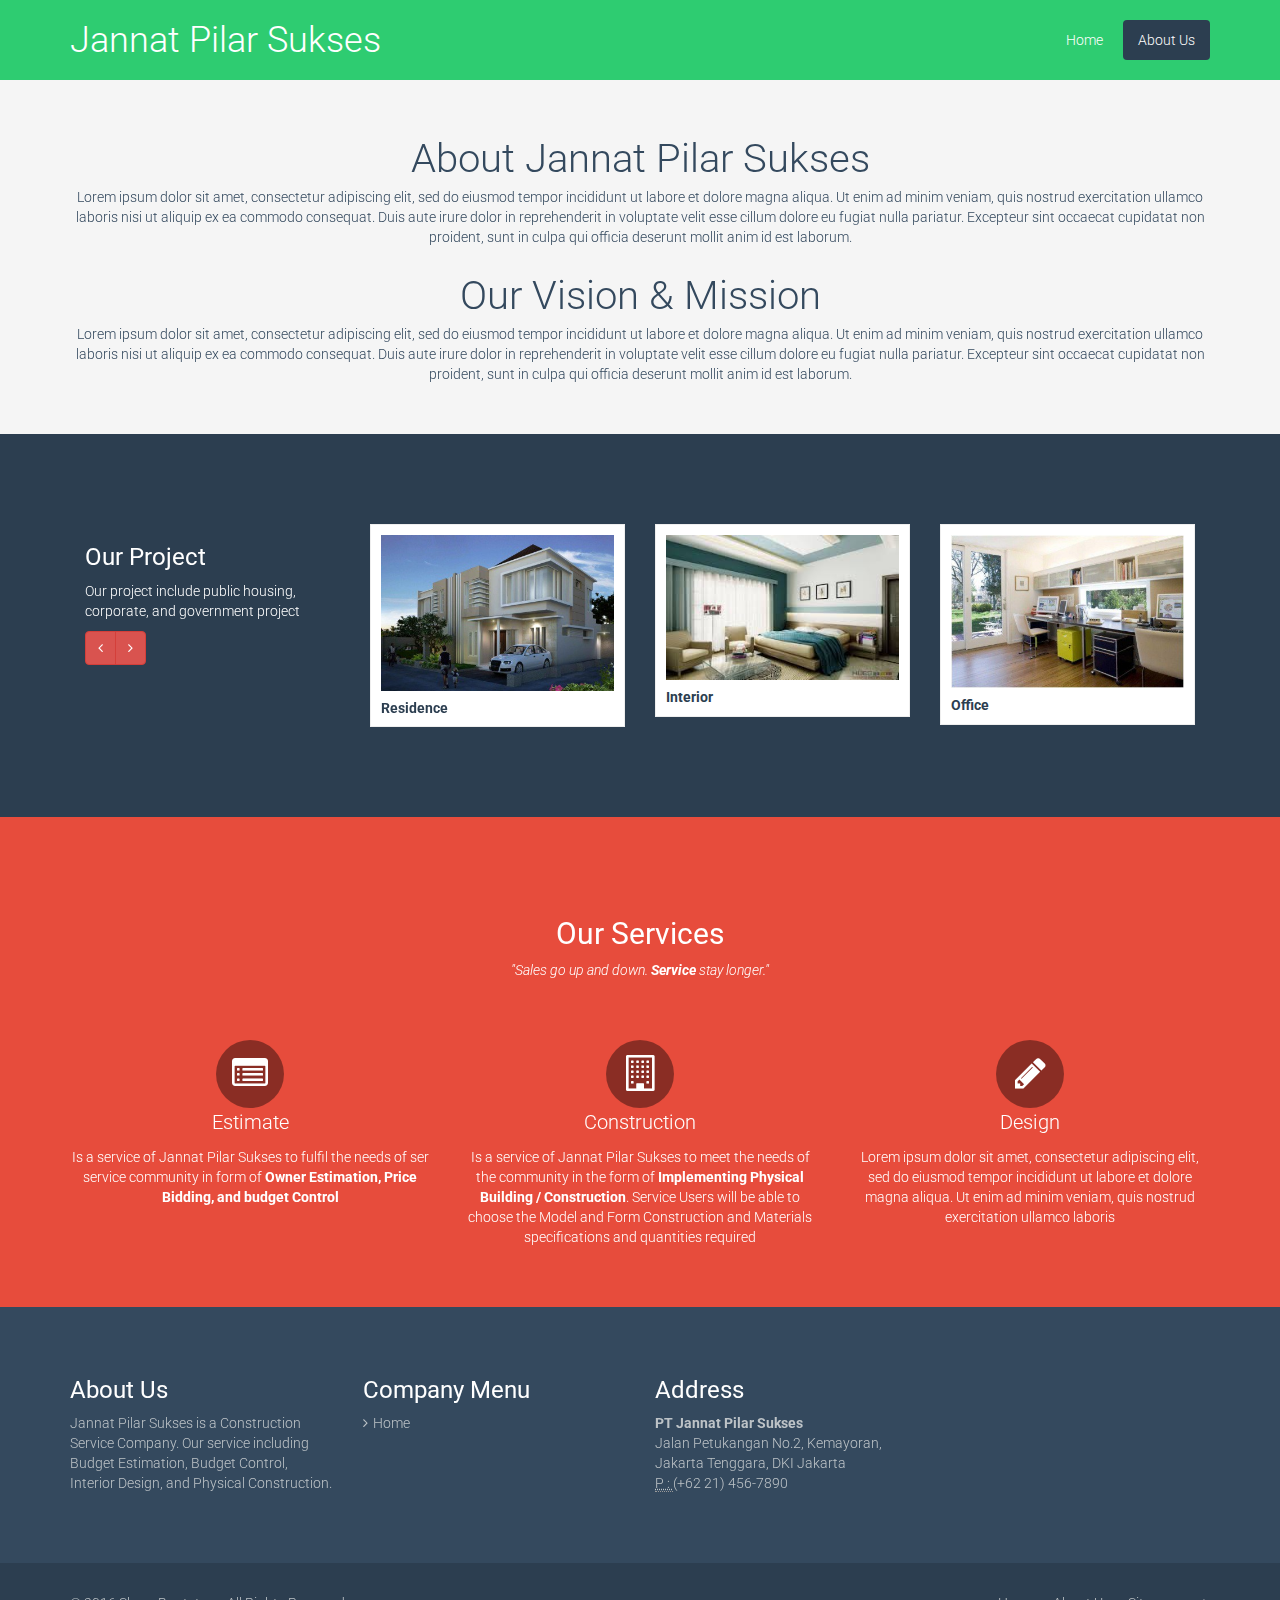
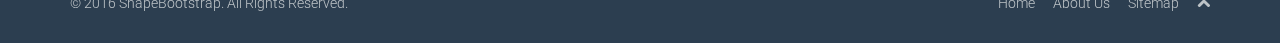
==== about-us.html @ eef68a6a "Update" ====
<!DOCTYPE html>
<html lang="en-US">

    <!-- Mirrored from demo.themeum.com/wordpress/flat-theme/ by HTTrack Website Copier/3.x [XR&CO'2013], Wed, 02 Nov 2016 05:49:54 GMT -->
    <!-- Added by HTTrack --><meta http-equiv="content-type" content="text/html;charset=UTF-8" /><!-- /Added by HTTrack -->
    <head>
        <meta charset="UTF-8">
        <meta name="viewport" content="width=device-width, initial-scale=1.0">
        <title>Jannat Pilar Sukses</title>
        <link rel="profile" href="http://gmpg.org/xfn/11">
        <link rel="pingback" href="xmlrpc.php">
        <!--[if lt IE 9]>
        <script src="http://demo.themeum.com/wordpress/flat-theme/wp-content/themes/flat-theme/assets/js/html5shiv.js"></script>
        <script src="http://demo.themeum.com/wordpress/flat-theme/wp-content/themes/flat-theme/assets/js/respond.min.js"></script>
        <![endif]-->       
        <link rel="shortcut icon" href="wp-content/themes/flat-theme/favicon.png" ><link rel="alternate" type="application/rss+xml" title="Wordpress Free Theme &raquo; Feed" href="indexd784.html?feed=rss2" />
        <link rel="alternate" type="application/rss+xml" title="Wordpress Free Theme &raquo; Comments Feed" href="indexa6da.html?feed=comments-rss2" />
        <link rel="alternate" type="application/rss+xml" title="Wordpress Free Theme &raquo; Frontpage Comments Feed" href="index914b.html?feed=rss2&amp;page_id=20" />
        <script type="text/javascript">
            window._wpemojiSettings = {"baseUrl":"http:\/\/s.w.org\/images\/core\/emoji\/72x72\/", "ext":".png", "source":{"concatemoji":"http:\/\/demo.themeum.com\/wordpress\/flat-theme\/wp-includes\/js\/wp-emoji-release.min.js?ver=4.3.6"}};
            !function(a, b, c){function d(a){var c = b.createElement("canvas"), d = c.getContext && c.getContext("2d"); return d && d.fillText?(d.textBaseline = "top", d.font = "600 32px Arial", "flag" === a?(d.fillText(String.fromCharCode(55356, 56812, 55356, 56807), 0, 0), c.toDataURL().length > 3e3):(d.fillText(String.fromCharCode(55357, 56835), 0, 0), 0 !== d.getImageData(16, 16, 1, 1).data[0])):!1}function e(a){var c = b.createElement("script"); c.src = a, c.type = "text/javascript", b.getElementsByTagName("head")[0].appendChild(c)}var f, g; c.supports = {simple:d("simple"), flag:d("flag")}, c.DOMReady = !1, c.readyCallback = function(){c.DOMReady = !0}, c.supports.simple && c.supports.flag || (g = function(){c.readyCallback()}, b.addEventListener?(b.addEventListener("DOMContentLoaded", g, !1), a.addEventListener("load", g, !1)):(a.attachEvent("onload", g), b.attachEvent("onreadystatechange", function(){"complete" === b.readyState && c.readyCallback()})), f = c.source || {}, f.concatemoji?e(f.concatemoji):f.wpemoji && f.twemoji && (e(f.twemoji), e(f.wpemoji)))}(window, document, window._wpemojiSettings);
        </script>
        <style type="text/css">
            img.wp-smiley,
            img.emoji {
                display: inline !important;
                border: none !important;
                box-shadow: none !important;
                height: 1em !important;
                width: 1em !important;
                margin: 0 .07em !important;
                vertical-align: -0.1em !important;
                background: none !important;
                padding: 0 !important;
            }
        </style>
        <link rel='stylesheet' id='contact-form-7-css'  href='wp-content/plugins/contact-form-7/includes/css/styles3a05.css?ver=4.2.2' type='text/css' media='all' />
        <link rel='stylesheet' id='bootstrap-min-css'  href='wp-content/themes/flat-theme/assets/css/bootstrap.min0015.css?ver=4.3.6' type='text/css' media='all' />
        <link rel='stylesheet' id='prettyPhoto-css'  href='wp-content/themes/flat-theme/assets/css/prettyPhoto0015.css?ver=4.3.6' type='text/css' media='all' />
        <link rel='stylesheet' id='animate-css'  href='wp-content/themes/flat-theme/assets/css/animate0015.css?ver=4.3.6' type='text/css' media='all' />
        <link rel='stylesheet' id='fontawesome-css'  href='wp-content/themes/flat-theme/assets/css/font-awesome.min0015.css?ver=4.3.6' type='text/css' media='all' />
        <link rel='stylesheet' id='style-css'  href='wp-content/themes/flat-theme/style0015.css?ver=4.3.6' type='text/css' media='all' />
        <style id='style-inline-css' type='text/css'>
            @import url(http://fonts.googleapis.com/css?family=Roboto:400,100,100italic,300,300italic,400italic,500,500italic,700,700italic,900,900italic);
            /* Body Style */

            body{
                background: #f5f5f5;color: #34495e;font-family: 'Roboto';size: 14px;}   

            /* Heading Style */

            h1, h2, h3, h4, h5, h6{ 
                font-family: 'Roboto';}



            /*Link Color*/

            a {
                color: #428bca;}


            /*Link Hover Color*/

            a:hover {
                color: #d9534f;}  

            /* Header Style */

            #header {
                background-color: #34495e;}  



            /* Custom CSS */



        </style>
        <script type='text/javascript' src='wp-includes/js/jquery/jqueryc1d8.js?ver=1.11.3'></script>
        <script type='text/javascript' src='wp-includes/js/jquery/jquery-migrate.min1576.js?ver=1.2.1'></script>
        <script type='text/javascript' src='wp-content/themes/flat-theme/assets/js/bootstrap.min0015.js?ver=4.3.6'></script>
        <script type='text/javascript' src='wp-content/themes/flat-theme/assets/js/jquery.prettyPhoto0015.js?ver=4.3.6'></script>
        <script type='text/javascript' src='wp-content/themes/flat-theme/assets/js/jquery.isotope.min0015.js?ver=4.3.6'></script>
        <script type='text/javascript' src='wp-content/themes/flat-theme/assets/js/main0015.js?ver=4.3.6'></script>
        <link rel="EditURI" type="application/rsd+xml" title="RSD" href="xmlrpc0db0.php?rsd" />
        <link rel="wlwmanifest" type="application/wlwmanifest+xml" href="wp-includes/wlwmanifest.xml" /> 
        <meta name="generator" content="WordPress 4.3.6" />
        <link rel='canonical' href='index.html' />
        <link rel='shortlink' href='index.html' />
    </head><!--/head-->

    <body class="home page page-id-20 page-template page-template-page-frontpage page-template-page-frontpage-php">

        <header id="header" class="navbar navbar-inverse navbar-fixed-top" style="background-color: #2ecc71" role="banner">
            <div class="container">
                <div class="navbar-header">
                    <button type="button" class="navbar-toggle" data-toggle="collapse" data-target=".navbar-collapse">
                        <span class="sr-only">Toggle navigation</span>
                        <span class="icon-bar"></span>
                        <span class="icon-bar"></span>
                        <span class="icon-bar"></span>
                    </button>

                    <a class="navbar-brand" href="index.html" >
                        Jannat Pilar Sukses
                    </a>
                </div>

                <div class="hidden-xs">
                    <ul id="menu-main-menu" class="nav navbar-nav navbar-main">
                        <li id="menu-item-304" class="menu-item menu-item-type-post_type menu-item-object-page current-menu-item page_item page-item-20 current_page_item menu-item-304 "><a title="Home" href="index.html">Home</a></li>
                        <li id="menu-item-308" class="menu-item menu-item-type-post_type menu-item-object-page menu-item-308 active"><a title="About us" href="about-us.html">About Us</a></li>
                        <!--<li id="menu-item-18" class="menu-item menu-item-type-custom menu-item-object-custom menu-item-has-children menu-item-18 dropdown"><a title="Pages" href="#">Pages <i class="icon-angle-down"></i></a>
                            <ul role="menu" class=" dropdown-menu">
                                <li id="menu-item-306" class="menu-item menu-item-type-post_type menu-item-object-page menu-item-306"><a title="About Us" href="indexfd26.html?page_id=94">About Us</a></li>
                                <li id="menu-item-307" class="menu-item menu-item-type-post_type menu-item-object-page menu-item-307"><a title="Services" href="index9e1d.html?page_id=110">Services</a></li>
                                <li id="menu-item-309" class="menu-item menu-item-type-post_type menu-item-object-page menu-item-309"><a title="Contact Us" href="indexbcf5.html?page_id=124">Contact Us</a></li>
                                <li id="menu-item-311" class="menu-item menu-item-type-post_type menu-item-object-page menu-item-311"><a title="FAQ" href="index1521.html?page_id=161">FAQ</a></li>
                                <li id="menu-item-310" class="menu-item menu-item-type-post_type menu-item-object-page menu-item-310"><a title="Career" href="index7d80.html?page_id=128">Career</a></li>
                                <li id="menu-item-312" class="menu-item menu-item-type-post_type menu-item-object-page menu-item-312"><a title="Pricing" href="index30c2.html?page_id=172">Pricing</a></li>
                                <li id="menu-item-19" class="menu-item menu-item-type-custom menu-item-object-custom menu-item-19"><a title="404" href="http://192.168.1.95/wordpress/flat-theme/?page_id=404">404</a></li>
                                <li id="menu-item-313" class="menu-item menu-item-type-post_type menu-item-object-page menu-item-313"><a title="Privacy policy" href="index8834.html?page_id=178">Privacy policy</a></li>
                                <li id="menu-item-314" class="menu-item menu-item-type-post_type menu-item-object-page menu-item-314"><a title="Terms of Use" href="index5931.html?page_id=181">Terms of Use</a></li>
                            </ul>
                        </li>
                        <li id="menu-item-315" class="menu-item menu-item-type-post_type menu-item-object-page menu-item-has-children menu-item-315 dropdown"><a title="Shortcodes" href="indexdb4c.html?page_id=191">Shortcodes <i class="icon-angle-down"></i></a>
                            <ul role="menu" class=" dropdown-menu">
                                <li id="menu-item-316" class="menu-item menu-item-type-post_type menu-item-object-page menu-item-316"><a title="Accordions" href="indexf9e4.html?page_id=193">Accordions</a></li>
                                <li id="menu-item-322" class="menu-item menu-item-type-post_type menu-item-object-page menu-item-322"><a title="Columns" href="indexa283.html?page_id=237">Columns</a></li>
                                <li id="menu-item-320" class="menu-item menu-item-type-post_type menu-item-object-page menu-item-320"><a title="Button" href="index5f1a.html?page_id=211">Button</a></li>
                                <li id="menu-item-317" class="menu-item menu-item-type-post_type menu-item-object-page menu-item-317"><a title="Alert" href="index226f.html?page_id=200">Alert</a></li>
                                <li id="menu-item-319" class="menu-item menu-item-type-post_type menu-item-object-page menu-item-319"><a title="Blocknumber" href="indexcb20.html?page_id=208">Blocknumber</a></li>
                                <li id="menu-item-318" class="menu-item menu-item-type-post_type menu-item-object-page menu-item-318"><a title="Block" href="index1ccc.html?page_id=204">Block</a></li>
                                <li id="menu-item-321" class="menu-item menu-item-type-post_type menu-item-object-page menu-item-321"><a title="Dropcap" href="index49be.html?page_id=215">Dropcap</a></li>
                                <li id="menu-item-323" class="menu-item menu-item-type-post_type menu-item-object-page menu-item-323"><a title="Testimonial" href="index4180.html?page_id=241">Testimonial</a></li>
                                <li id="menu-item-324" class="menu-item menu-item-type-post_type menu-item-object-page menu-item-324"><a title="Tab" href="index7200.html?page_id=254">Tab</a></li>
                            </ul>
                        </li>
                        <li id="menu-item-305" class="menu-item menu-item-type-post_type menu-item-object-page menu-item-305"><a title="Blog" href="indexf2af.html?page_id=81">Blog</a></li>-->
                    </ul>      </div>

                <div id="mobile-menu" class="visible-xs">
                    <div class="collapse navbar-collapse">
                        <ul id="menu-main-menu-1" class="nav navbar-nav">
                            <li class="menu-item menu-item-type-post_type menu-item-object-page current-menu-item page_item page-item-20 current_page_item menu-item-304 active"><a title="Home" href="index.html">Home</a></li>
                            <!--                            <li class="menu-item menu-item-type-post_type menu-item-object-page menu-item-308"><a title="Portfolio" href="index96e7.html?page_id=121">Portfolio</a></li>
                                                        <li class="menu-item menu-item-type-custom menu-item-object-custom menu-item-has-children menu-item-18"><a title="Pages" href="#">Pages</a>
                                                            <span class="menu-toggler" data-toggle="collapse" data-target=".collapse-18">
                                                                <i class="icon-angle-right"></i><i class="icon-angle-down"></i>
                                                            </span>
                                                            <ul role="menu" class="collapse collapse-18 ">
                                                                <li class="menu-item menu-item-type-post_type menu-item-object-page menu-item-306"><a title="About Us" href="indexfd26.html?page_id=94">About Us</a></li>
                                                                <li class="menu-item menu-item-type-post_type menu-item-object-page menu-item-307"><a title="Services" href="index9e1d.html?page_id=110">Services</a></li>
                                                                <li class="menu-item menu-item-type-post_type menu-item-object-page menu-item-309"><a title="Contact Us" href="indexbcf5.html?page_id=124">Contact Us</a></li>
                                                                <li class="menu-item menu-item-type-post_type menu-item-object-page menu-item-311"><a title="FAQ" href="index1521.html?page_id=161">FAQ</a></li>
                                                                <li class="menu-item menu-item-type-post_type menu-item-object-page menu-item-310"><a title="Career" href="index7d80.html?page_id=128">Career</a></li>
                                                                <li class="menu-item menu-item-type-post_type menu-item-object-page menu-item-312"><a title="Pricing" href="index30c2.html?page_id=172">Pricing</a></li>
                                                                <li class="menu-item menu-item-type-custom menu-item-object-custom menu-item-19"><a title="404" href="http://192.168.1.95/wordpress/flat-theme/?page_id=404">404</a></li>
                                                                <li class="menu-item menu-item-type-post_type menu-item-object-page menu-item-313"><a title="Privacy policy" href="index8834.html?page_id=178">Privacy policy</a></li>
                                                                <li class="menu-item menu-item-type-post_type menu-item-object-page menu-item-314"><a title="Terms of Use" href="index5931.html?page_id=181">Terms of Use</a></li>
                                                            </ul>
                                                        </li>
                                                        <li class="menu-item menu-item-type-post_type menu-item-object-page menu-item-has-children menu-item-315"><a title="Shortcodes" href="indexdb4c.html?page_id=191">Shortcodes</a>
                                                            <span class="menu-toggler" data-toggle="collapse" data-target=".collapse-315">
                                                                <i class="icon-angle-right"></i><i class="icon-angle-down"></i>
                                                            </span>
                                                            <ul role="menu" class="collapse collapse-315 ">
                                                                <li class="menu-item menu-item-type-post_type menu-item-object-page menu-item-316"><a title="Accordions" href="indexf9e4.html?page_id=193">Accordions</a></li>
                                                                <li class="menu-item menu-item-type-post_type menu-item-object-page menu-item-322"><a title="Columns" href="indexa283.html?page_id=237">Columns</a></li>
                                                                <li class="menu-item menu-item-type-post_type menu-item-object-page menu-item-320"><a title="Button" href="index5f1a.html?page_id=211">Button</a></li>
                                                                <li class="menu-item menu-item-type-post_type menu-item-object-page menu-item-317"><a title="Alert" href="index226f.html?page_id=200">Alert</a></li>
                                                                <li class="menu-item menu-item-type-post_type menu-item-object-page menu-item-319"><a title="Blocknumber" href="indexcb20.html?page_id=208">Blocknumber</a></li>
                                                                <li class="menu-item menu-item-type-post_type menu-item-object-page menu-item-318"><a title="Block" href="index1ccc.html?page_id=204">Block</a></li>
                                                                <li class="menu-item menu-item-type-post_type menu-item-object-page menu-item-321"><a title="Dropcap" href="index49be.html?page_id=215">Dropcap</a></li>
                                                                <li class="menu-item menu-item-type-post_type menu-item-object-page menu-item-323"><a title="Testimonial" href="index4180.html?page_id=241">Testimonial</a></li>
                                                                <li class="menu-item menu-item-type-post_type menu-item-object-page menu-item-324"><a title="Tab" href="index7200.html?page_id=254">Tab</a></li>
                                                            </ul>
                                                        </li>-->
                            <!--<li class="menu-item menu-item-type-post_type menu-item-object-page menu-item-305"><a title="Blog" href="indexf2af.html?page_id=81">Blog</a></li>-->
                        </ul>        </div>
                </div><!--/.visible-xs-->
            </div>
        </header><!--/#header-->


        <section  class="">
            <div class="container">    
                <div class="row">
                    <div class="col-lg-12" style="font-size: 40px;text-align: center">About Jannat Pilar Sukses</div>
                </div>
                <div class="row" style="text-align: center">
                    <div class="col-lg-12">
                        Lorem ipsum dolor sit amet, consectetur adipiscing elit, sed do eiusmod tempor incididunt ut labore et dolore magna aliqua. Ut enim ad minim veniam, quis nostrud exercitation ullamco laboris nisi ut aliquip ex ea commodo consequat. Duis aute irure dolor in reprehenderit in voluptate velit esse cillum dolore eu fugiat nulla pariatur. Excepteur sint occaecat cupidatat non proident, sunt in culpa qui officia deserunt mollit anim id est laborum.
                    </div>
                </div>
            </div>
            <div class="container" style="margin-top: 20px">    
                <div class="row">
                    <div class="col-lg-12" style="font-size: 40px;text-align: center">Our Vision & Mission</div>
                </div>
                <div class="row" style="text-align: center">
                    <div class="col-lg-12">
                        Lorem ipsum dolor sit amet, consectetur adipiscing elit, sed do eiusmod tempor incididunt ut labore et dolore magna aliqua. Ut enim ad minim veniam, quis nostrud exercitation ullamco laboris nisi ut aliquip ex ea commodo consequat. Duis aute irure dolor in reprehenderit in voluptate velit esse cillum dolore eu fugiat nulla pariatur. Excepteur sint occaecat cupidatat non proident, sunt in culpa qui officia deserunt mollit anim id est laborum.
                    </div>
                </div>
            </div>
        </section>

        
        
    
        <section id=recent-works class="midnight-blue"><div class="container">     <div class="col-md-3">
                    <h3>Our Project</h3>
                    <p>Our project include public housing, corporate,  and government project</p>
                    <div class="btn-group">
                        <a class="btn btn-danger" href="#scroller" data-slide="prev"><i class="icon-angle-left"></i></a>
                        <a class="btn btn-danger" href="#scroller" data-slide="next"><i class="icon-angle-right"></i></a>
                    </div>
                </div>
                <div class="col-md-9">
                    <div id="scroller" class="carousel slide">
                        <div class="carousel-inner">
                            <div class="item active">
                                <div class="row">
                                    <div class="col-xs-4">
                                        <div class="portfolio-item">
                                            <div class="item-inner">
                                                <img width="260" height="260" src="img/residence-5.png" class="img-responsive wp-post-image" alt="Nova - Corporate site template" title="Nova - Corporate site template" />                      <h5>
                                                    Residence                     </h5>
                                                <div class="overlay">
                                                    <a class="preview btn btn-danger" title="Residence" href="img/residence-5.png" rel="prettyPhoto"><i class="icon-eye-open"></i></a>   
                                                </div>
                                            </div><!--.item-inner-->
                                        </div><!--.portfolio-item-->
                                    </div>    
                                    <div class="col-xs-4">
                                        <div class="portfolio-item">
                                            <div class="item-inner">
                                                <img width="260" height="260" src="img/interior-kamar-tidur.png" class="img-responsive wp-post-image" alt="Nova - Corporate site template" title="Nova - Corporate site template" />                      <h5>
                                                    Interior                     </h5>
                                                <div class="overlay">
                                                    <a class="preview btn btn-danger" title="Interior" href="img/interior-kamar-tidur.png" rel="prettyPhoto"><i class="icon-eye-open"></i></a>   
                                                </div>
                                            </div><!--.item-inner-->
                                        </div><!--.portfolio-item-->
                                    </div>    
                                    <div class="col-xs-4">
                                        <div class="portfolio-item">
                                            <div class="item-inner">
                                                <img width="260" height="260" src="img/interior-ruang-kerja.png" class="img-responsive wp-post-image" alt="Nova - Corporate site template" title="Nova - Corporate site template" />                      <h5>
                                                    Office                     </h5>
                                                <div class="overlay">
                                                    <a class="preview btn btn-danger" title="Residence" href="img/interior-ruang-kerja.png" rel="prettyPhoto"><i class="icon-eye-open"></i></a>   
                                                </div>
                                            </div><!--.item-inner-->
                                        </div><!--.portfolio-item-->
                                    </div>    

                                </div><!--/.row-->
                            </div><!--/.col-xs-->
                            <div class="item ">
                                <div class="row">
                                    <div class="col-xs-4">
                                        <div class="portfolio-item">
                                            <div class="item-inner">
                                                <img width="260" height="260" src="img/building-bandara-kualanamu.png" class="img-responsive wp-post-image" alt="Fornax - Apps site template" title="Fornax - Apps site template" />                      <h5>
                                                    Bandara kualanamu                     </h5>
                                                <div class="overlay">
                                                    <a class="preview btn btn-danger" title="Bandara kualanamu" href="wp-content/uploads/2013/09/item3.png" rel="prettyPhoto"><i class="icon-eye-open"></i></a>   
                                                </div>
                                            </div><!--.item-inner-->
                                        </div><!--.portfolio-item-->
                                    </div>    
                                    <div class="col-xs-4">
                                        <div class="portfolio-item">
                                            <div class="item-inner">
                                                <img width="260" height="260" src="img/port-dermaga-panjang.png" class="img-responsive wp-post-image" alt="Sporty Theme - Business Theme" title="Sporty Theme - Business Theme" />                      <h5>
                                                    Dermaga Panjang                     </h5>
                                                <div class="overlay">
                                                    <a class="preview btn btn-danger" title="Dermaga Panjang" href="img/port-dermaga-panjang.png" rel="prettyPhoto"><i class="icon-eye-open"></i></a>   
                                                </div>
                                            </div><!--.item-inner-->
                                        </div><!--.portfolio-item-->
                                    </div>    
                                    <div class="col-xs-4">
                                        <div class="portfolio-item">
                                            <div class="item-inner">
                                                <img width="260" height="260" src="img/Tunnel-MRT-Jakarta-CP104.png" class="img-responsive wp-post-image" alt="Flat Theme - Business Theme" title="Flat Theme - Business Theme" />                      <h5>
                                                    Tunnel MRT                      </h5>
                                                <div class="overlay">
                                                    <a class="preview btn btn-danger" title="Tunnel MRT" href="img/Tunnel-MRT-Jakarta-CP104.png" rel="prettyPhoto"><i class="icon-eye-open"></i></a>   
                                                </div>
                                            </div><!--.item-inner-->
                                        </div><!--.portfolio-item-->
                                    </div>    
                                </div><!--/.row-->
                            </div><!--/.col-xs-->
                        </div>
                    </div>
                </div><!--/.col-md-9-->
            </div></section>
     
        <section id=testimonial class="alizarin"><div class="container"></p>
                <p>&nbsp;</p>
                <h2 style="text-align: center;">Our Services</h2>
                <p style="text-align: center;font-style: italic">"Sales go up and down. <span style="font-weight: bold">Service</span> stay longer."</p>
                <p><div class="clearfix divider-md "></div>  <div class="row">
                    <div class="col-lg-4">
                        <div style="text-align: center"> <i style="background-color:#;margin: 0 auto;" class="icon-list-alt icon-md"></i></div>
                        <div style="text-align: center;margin-bottom: 10px;font-size: 20px">Estimate</div>
                        <div style="text-align: center;margin-bottom: 10px">Is a service of Jannat Pilar Sukses to fulfil the needs of ser service community in form of <font style="font-weight: bold">Owner Estimation, Price Bidding, and budget Control</font></div>
                    </div>

                    <div class="col-lg-4">
                        <div style="text-align: center"> <i style="background-color:#;margin: 0 auto;" class="icon-building icon-md"></i></div>
                        <div style="text-align: center;margin-bottom: 10px;font-size: 20px">Construction</div>
                        <div style="text-align: center;margin-bottom: 10px">Is a service of Jannat Pilar Sukses to meet the needs of the community in the form of <font style="font-weight: bold">Implementing Physical Building / Construction</font>. Service Users will be able to choose the Model and Form Construction and Materials specifications and quantities required</div>
                    </div>

                    <div class="col-lg-4">
                        <div style="text-align: center"> <i style="background-color:#;margin: 0 auto;" class="icon-pencil icon-md"></i></div>
                        <div style="text-align: center;margin-bottom: 10px;font-size: 20px">Design</div>
                        <div style="text-align: center">Lorem ipsum dolor sit amet, consectetur adipiscing elit, sed do eiusmod tempor incididunt ut labore et dolore magna aliqua. Ut enim ad minim veniam, quis nostrud exercitation ullamco laboris</div>
                    </div>

                </div>
            </div></section>


        <section id="bottom" class="wet-asphalt">
            <div class="container">
                <div class="row">
                    <div class="col-sm-3 col-xs-6"><h3>About Us</h3>			
                        <div class="textwidget">
                            Jannat Pilar Sukses is a Construction Service Company. Our service including Budget Estimation, Budget Control, Interior Design, and Physical Construction. 
                        </div>
                    </div>
                    <div class="col-sm-3 col-xs-6"><h3>Company Menu</h3><div class="menu-company-menu-container"><ul id="menu-company-menu" class="menu">
                                <li id="menu-item-9" class="menu-item menu-item-type-custom menu-item-object-custom menu-item-9"><a href="#">Home</a></li>

                            </ul>
                        </div>
                    </div>

                    <div class="col-sm-3 col-xs-6"><h3>Address</h3>			
                        <div class="textwidget">
                            <address>
                                <strong>PT Jannat Pilar Sukses</strong>
                                <br>Jalan Petukangan No.2, Kemayoran,
                                <br>Jakarta Tenggara, DKI Jakarta<br>
                                <abbr title="Phone"> P :  </abbr> (+62 21) 456-7890
                            </address>
                        </div>
                    </div>    
                    <div class="col-sm-3 col-xs-6">

                    </div>
                </div>
            </div>
        </section>

        <footer id="footer" class="midnight-blue">
            <div class="container">
                <div class="row">
                    <div class="col-sm-6">
                        © 2016 <a target="_blank" href="http://shapebootstrap.net/" title="Free Twitter Bootstrap WordPress Themes and HTML templates">ShapeBootstrap</a>. All Rights Reserved.      </div>
                    <div class="col-sm-6">
                        <ul class="pull-right">
                            <li id="menu-item-129" class="menu-item menu-item-type-post_type menu-item-object-page current-menu-item page_item page-item-20 current_page_item menu-item-129"><a href="index.html">Home</a></li>
                            <li id="menu-item-130" class="menu-item menu-item-type-custom menu-item-object-custom menu-item-130"><a href="#">About Us</a></li>
                            <li id="menu-item-131" class="menu-item menu-item-type-custom menu-item-object-custom menu-item-131"><a href="#">Sitemap</a></li>
                            <li>
                                <a id="gototop" class="gototop" href="#"><i class="icon-chevron-up"></i></a><!--#gototop-->
                            </li>
                        </ul>
                    </div>
                </div>
            </div>
        </footer><!--/#footer-->



        <script type='text/javascript' src='wp-content/plugins/contact-form-7/includes/js/jquery.form.mind03d.js?ver=3.51.0-2014.06.20'></script>
        <script type='text/javascript'>
            /* <![CDATA[ */
            var _wpcf7 = {"loaderUrl":"http:\/\/demo.themeum.com\/wordpress\/flat-theme\/wp-content\/plugins\/contact-form-7\/images\/ajax-loader.gif", "sending":"Sending ..."};
            /* ]]> */
        </script>
        <script type='text/javascript' src='wp-content/plugins/contact-form-7/includes/js/scripts3a05.js?ver=4.2.2'></script>

    </body>

    <!-- Mirrored from demo.themeum.com/wordpress/flat-theme/ by HTTrack Website Copier/3.x [XR&CO'2013], Wed, 02 Nov 2016 05:50:39 GMT -->
</html>
---- wp-content/plugins/contact-form-7/includes/css/styles3a05.css ----
div.wpcf7 {
	margin: 0;
	padding: 0;
}

div.wpcf7-response-output {
	margin: 2em 0.5em 1em;
	padding: 0.2em 1em;
}

div.wpcf7 .screen-reader-response {
	position: absolute;
	overflow: hidden;
	clip: rect(1px, 1px, 1px, 1px);
	height: 1px;
	width: 1px;
	margin: 0;
	padding: 0;
	border: 0;
}

div.wpcf7-mail-sent-ok {
	border: 2px solid #398f14;
}

div.wpcf7-mail-sent-ng {
	border: 2px solid #ff0000;
}

div.wpcf7-spam-blocked {
	border: 2px solid #ffa500;
}

div.wpcf7-validation-errors {
	border: 2px solid #f7e700;
}

span.wpcf7-form-control-wrap {
	position: relative;
}

span.wpcf7-not-valid-tip {
	color: #f00;
	font-size: 1em;
	display: block;
}

.use-floating-validation-tip span.wpcf7-not-valid-tip { 
	position: absolute;
	top: 20%;
	left: 20%;
	z-index: 100;
	border: 1px solid #ff0000;
	background: #fff;
	padding: .2em .8em;
}

span.wpcf7-list-item {
	margin-left: 0.5em;
}

.wpcf7-display-none {
	display: none;
}

div.wpcf7 img.ajax-loader {
	border: none;
	vertical-align: middle;
	margin-left: 4px;
}

div.wpcf7 div.ajax-error {
	display: none;
}

div.wpcf7 .placeheld {
	color: #888;
}
---- wp-content/themes/flat-theme/assets/css/prettyPhoto0015.css ----
div.pp_default .pp_top,div.pp_default .pp_top .pp_middle,div.pp_default .pp_top .pp_left,div.pp_default .pp_top .pp_right,div.pp_default .pp_bottom,div.pp_default .pp_bottom .pp_left,div.pp_default .pp_bottom .pp_middle,div.pp_default .pp_bottom .pp_right{height:13px}
div.pp_default .pp_top .pp_left{background:url(../images/prettyPhoto/default/sprite.png) -78px -93px no-repeat}
div.pp_default .pp_top .pp_middle{background:url(../images/prettyPhoto/default/sprite_x.png) top left repeat-x}
div.pp_default .pp_top .pp_right{background:url(../images/prettyPhoto/default/sprite.png) -112px -93px no-repeat}
div.pp_default .pp_content .ppt{color:#f8f8f8}
div.pp_default .pp_content_container .pp_left{background:url(../images/prettyPhoto/default/sprite_y.png) -7px 0 repeat-y;padding-left:13px}
div.pp_default .pp_content_container .pp_right{background:url(../images/prettyPhoto/default/sprite_y.png) top right repeat-y;padding-right:13px}
div.pp_default .pp_next:hover{background:url(../images/prettyPhoto/default/sprite_next.png) center right no-repeat;cursor:pointer}
div.pp_default .pp_previous:hover{background:url(../images/prettyPhoto/default/sprite_prev.png) center left no-repeat;cursor:pointer}
div.pp_default .pp_expand{background:url(../images/prettyPhoto/default/sprite.png) 0 -29px no-repeat;cursor:pointer;width:28px;height:28px}
div.pp_default .pp_expand:hover{background:url(../images/prettyPhoto/default/sprite.png) 0 -56px no-repeat;cursor:pointer}
div.pp_default .pp_contract{background:url(../images/prettyPhoto/default/sprite.png) 0 -84px no-repeat;cursor:pointer;width:28px;height:28px}
div.pp_default .pp_contract:hover{background:url(../images/prettyPhoto/default/sprite.png) 0 -113px no-repeat;cursor:pointer}
div.pp_default .pp_close{width:30px;height:30px;background:url(../images/prettyPhoto/default/sprite.png) 2px 1px no-repeat;cursor:pointer}
div.pp_default .pp_gallery ul li a{background:url(../images/prettyPhoto/default/default_thumb.png) center center #f8f8f8;border:1px solid #aaa}
div.pp_default .pp_social{margin-top:7px}
div.pp_default .pp_gallery a.pp_arrow_previous,div.pp_default .pp_gallery a.pp_arrow_next{position:static;left:auto}
div.pp_default .pp_nav .pp_play,div.pp_default .pp_nav .pp_pause{background:url(../images/prettyPhoto/default/sprite.png) -51px 1px no-repeat;height:30px;width:30px}
div.pp_default .pp_nav .pp_pause{background-position:-51px -29px}
div.pp_default a.pp_arrow_previous,div.pp_default a.pp_arrow_next{background:url(../images/prettyPhoto/default/sprite.png) -31px -3px no-repeat;height:20px;width:20px;margin:4px 0 0}
div.pp_default a.pp_arrow_next{left:52px;background-position:-82px -3px}
div.pp_default .pp_content_container .pp_details{margin-top:5px}
div.pp_default .pp_nav{clear:none;height:30px;width:110px;position:relative}
div.pp_default .pp_nav .currentTextHolder{font-family:Georgia;font-style:italic;color:#999;font-size:11px;left:75px;line-height:25px;position:absolute;top:2px;margin:0;padding:0 0 0 10px}
div.pp_default .pp_close:hover,div.pp_default .pp_nav .pp_play:hover,div.pp_default .pp_nav .pp_pause:hover,div.pp_default .pp_arrow_next:hover,div.pp_default .pp_arrow_previous:hover{opacity:0.7}
div.pp_default .pp_description{font-size:11px;font-weight:700;line-height:14px;margin:5px 50px 5px 0}
div.pp_default .pp_bottom .pp_left{background:url(../images/prettyPhoto/default/sprite.png) -78px -127px no-repeat}
div.pp_default .pp_bottom .pp_middle{background:url(../images/prettyPhoto/default/sprite_x.png) bottom left repeat-x}
div.pp_default .pp_bottom .pp_right{background:url(../images/prettyPhoto/default/sprite.png) -112px -127px no-repeat}
div.pp_default .pp_loaderIcon{background:url(../images/prettyPhoto/default/loader.gif) center center no-repeat}
div.light_rounded .pp_top .pp_left{background:url(../images/prettyPhoto/light_rounded/sprite.png) -88px -53px no-repeat}
div.light_rounded .pp_top .pp_right{background:url(../images/prettyPhoto/light_rounded/sprite.png) -110px -53px no-repeat}
div.light_rounded .pp_next:hover{background:url(../images/prettyPhoto/light_rounded/btnNext.png) center right no-repeat;cursor:pointer}
div.light_rounded .pp_previous:hover{background:url(../images/prettyPhoto/light_rounded/btnPrevious.png) center left no-repeat;cursor:pointer}
div.light_rounded .pp_expand{background:url(../images/prettyPhoto/light_rounded/sprite.png) -31px -26px no-repeat;cursor:pointer}
div.light_rounded .pp_expand:hover{background:url(../images/prettyPhoto/light_rounded/sprite.png) -31px -47px no-repeat;cursor:pointer}
div.light_rounded .pp_contract{background:url(../images/prettyPhoto/light_rounded/sprite.png) 0 -26px no-repeat;cursor:pointer}
div.light_rounded .pp_contract:hover{background:url(../images/prettyPhoto/light_rounded/sprite.png) 0 -47px no-repeat;cursor:pointer}
div.light_rounded .pp_close{width:75px;height:22px;background:url(../images/prettyPhoto/light_rounded/sprite.png) -1px -1px no-repeat;cursor:pointer}
div.light_rounded .pp_nav .pp_play{background:url(../images/prettyPhoto/light_rounded/sprite.png) -1px -100px no-repeat;height:15px;width:14px}
div.light_rounded .pp_nav .pp_pause{background:url(../images/prettyPhoto/light_rounded/sprite.png) -24px -100px no-repeat;height:15px;width:14px}
div.light_rounded .pp_arrow_previous{background:url(../images/prettyPhoto/light_rounded/sprite.png) 0 -71px no-repeat}
div.light_rounded .pp_arrow_next{background:url(../images/prettyPhoto/light_rounded/sprite.png) -22px -71px no-repeat}
div.light_rounded .pp_bottom .pp_left{background:url(../images/prettyPhoto/light_rounded/sprite.png) -88px -80px no-repeat}
div.light_rounded .pp_bottom .pp_right{background:url(../images/prettyPhoto/light_rounded/sprite.png) -110px -80px no-repeat}
div.dark_rounded .pp_top .pp_left{background:url(../images/prettyPhoto/dark_rounded/sprite.png) -88px -53px no-repeat}
div.dark_rounded .pp_top .pp_right{background:url(../images/prettyPhoto/dark_rounded/sprite.png) -110px -53px no-repeat}
div.dark_rounded .pp_content_container .pp_left{background:url(../images/prettyPhoto/dark_rounded/contentPattern.png) top left repeat-y}
div.dark_rounded .pp_content_container .pp_right{background:url(../images/prettyPhoto/dark_rounded/contentPattern.png) top right repeat-y}
div.dark_rounded .pp_next:hover{background:url(../images/prettyPhoto/dark_rounded/btnNext.png) center right no-repeat;cursor:pointer}
div.dark_rounded .pp_previous:hover{background:url(../images/prettyPhoto/dark_rounded/btnPrevious.png) center left no-repeat;cursor:pointer}
div.dark_rounded .pp_expand{background:url(../images/prettyPhoto/dark_rounded/sprite.png) -31px -26px no-repeat;cursor:pointer}
div.dark_rounded .pp_expand:hover{background:url(../images/prettyPhoto/dark_rounded/sprite.png) -31px -47px no-repeat;cursor:pointer}
div.dark_rounded .pp_contract{background:url(../images/prettyPhoto/dark_rounded/sprite.png) 0 -26px no-repeat;cursor:pointer}
div.dark_rounded .pp_contract:hover{background:url(../images/prettyPhoto/dark_rounded/sprite.png) 0 -47px no-repeat;cursor:pointer}
div.dark_rounded .pp_close{width:75px;height:22px;background:url(../images/prettyPhoto/dark_rounded/sprite.png) -1px -1px no-repeat;cursor:pointer}
div.dark_rounded .pp_description{margin-right:85px;color:#fff}
div.dark_rounded .pp_nav .pp_play{background:url(../images/prettyPhoto/dark_rounded/sprite.png) -1px -100px no-repeat;height:15px;width:14px}
div.dark_rounded .pp_nav .pp_pause{background:url(../images/prettyPhoto/dark_rounded/sprite.png) -24px -100px no-repeat;height:15px;width:14px}
div.dark_rounded .pp_arrow_previous{background:url(../images/prettyPhoto/dark_rounded/sprite.png) 0 -71px no-repeat}
div.dark_rounded .pp_arrow_next{background:url(../images/prettyPhoto/dark_rounded/sprite.png) -22px -71px no-repeat}
div.dark_rounded .pp_bottom .pp_left{background:url(../images/prettyPhoto/dark_rounded/sprite.png) -88px -80px no-repeat}
div.dark_rounded .pp_bottom .pp_right{background:url(../images/prettyPhoto/dark_rounded/sprite.png) -110px -80px no-repeat}
div.dark_rounded .pp_loaderIcon{background:url(../images/prettyPhoto/dark_rounded/loader.gif) center center no-repeat}
div.dark_square .pp_left,div.dark_square .pp_middle,div.dark_square .pp_right,div.dark_square .pp_content{background:#000}
div.dark_square .pp_description{color:#fff;margin:0 85px 0 0}
div.dark_square .pp_loaderIcon{background:url(../images/prettyPhoto/dark_square/loader.gif) center center no-repeat}
div.dark_square .pp_expand{background:url(../images/prettyPhoto/dark_square/sprite.png) -31px -26px no-repeat;cursor:pointer}
div.dark_square .pp_expand:hover{background:url(../images/prettyPhoto/dark_square/sprite.png) -31px -47px no-repeat;cursor:pointer}
div.dark_square .pp_contract{background:url(../images/prettyPhoto/dark_square/sprite.png) 0 -26px no-repeat;cursor:pointer}
div.dark_square .pp_contract:hover{background:url(../images/prettyPhoto/dark_square/sprite.png) 0 -47px no-repeat;cursor:pointer}
div.dark_square .pp_close{width:75px;height:22px;background:url(../images/prettyPhoto/dark_square/sprite.png) -1px -1px no-repeat;cursor:pointer}
div.dark_square .pp_nav{clear:none}
div.dark_square .pp_nav .pp_play{background:url(../images/prettyPhoto/dark_square/sprite.png) -1px -100px no-repeat;height:15px;width:14px}
div.dark_square .pp_nav .pp_pause{background:url(../images/prettyPhoto/dark_square/sprite.png) -24px -100px no-repeat;height:15px;width:14px}
div.dark_square .pp_arrow_previous{background:url(../images/prettyPhoto/dark_square/sprite.png) 0 -71px no-repeat}
div.dark_square .pp_arrow_next{background:url(../images/prettyPhoto/dark_square/sprite.png) -22px -71px no-repeat}
div.dark_square .pp_next:hover{background:url(../images/prettyPhoto/dark_square/btnNext.png) center right no-repeat;cursor:pointer}
div.dark_square .pp_previous:hover{background:url(../images/prettyPhoto/dark_square/btnPrevious.png) center left no-repeat;cursor:pointer}
div.light_square .pp_expand{background:url(../images/prettyPhoto/light_square/sprite.png) -31px -26px no-repeat;cursor:pointer}
div.light_square .pp_expand:hover{background:url(../images/prettyPhoto/light_square/sprite.png) -31px -47px no-repeat;cursor:pointer}
div.light_square .pp_contract{background:url(../images/prettyPhoto/light_square/sprite.png) 0 -26px no-repeat;cursor:pointer}
div.light_square .pp_contract:hover{background:url(../images/prettyPhoto/light_square/sprite.png) 0 -47px no-repeat;cursor:pointer}
div.light_square .pp_close{width:75px;height:22px;background:url(../images/prettyPhoto/light_square/sprite.png) -1px -1px no-repeat;cursor:pointer}
div.light_square .pp_nav .pp_play{background:url(../images/prettyPhoto/light_square/sprite.png) -1px -100px no-repeat;height:15px;width:14px}
div.light_square .pp_nav .pp_pause{background:url(../images/prettyPhoto/light_square/sprite.png) -24px -100px no-repeat;height:15px;width:14px}
div.light_square .pp_arrow_previous{background:url(../images/prettyPhoto/light_square/sprite.png) 0 -71px no-repeat}
div.light_square .pp_arrow_next{background:url(../images/prettyPhoto/light_square/sprite.png) -22px -71px no-repeat}
div.light_square .pp_next:hover{background:url(../images/prettyPhoto/light_square/btnNext.png) center right no-repeat;cursor:pointer}
div.light_square .pp_previous:hover{background:url(../images/prettyPhoto/light_square/btnPrevious.png) center left no-repeat;cursor:pointer}
div.facebook .pp_top .pp_left{background:url(../images/prettyPhoto/facebook/sprite.png) -88px -53px no-repeat}
div.facebook .pp_top .pp_middle{background:url(../images/prettyPhoto/facebook/contentPatternTop.png) top left repeat-x}
div.facebook .pp_top .pp_right{background:url(../images/prettyPhoto/facebook/sprite.png) -110px -53px no-repeat}
div.facebook .pp_content_container .pp_left{background:url(../images/prettyPhoto/facebook/contentPatternLeft.png) top left repeat-y}
div.facebook .pp_content_container .pp_right{background:url(../images/prettyPhoto/facebook/contentPatternRight.png) top right repeat-y}
div.facebook .pp_expand{background:url(../images/prettyPhoto/facebook/sprite.png) -31px -26px no-repeat;cursor:pointer}
div.facebook .pp_expand:hover{background:url(../images/prettyPhoto/facebook/sprite.png) -31px -47px no-repeat;cursor:pointer}
div.facebook .pp_contract{background:url(../images/prettyPhoto/facebook/sprite.png) 0 -26px no-repeat;cursor:pointer}
div.facebook .pp_contract:hover{background:url(../images/prettyPhoto/facebook/sprite.png) 0 -47px no-repeat;cursor:pointer}
div.facebook .pp_close{width:22px;height:22px;background:url(../images/prettyPhoto/facebook/sprite.png) -1px -1px no-repeat;cursor:pointer}
div.facebook .pp_description{margin:0 37px 0 0}
div.facebook .pp_loaderIcon{background:url(../images/prettyPhoto/facebook/loader.gif) center center no-repeat}
div.facebook .pp_arrow_previous{background:url(../images/prettyPhoto/facebook/sprite.png) 0 -71px no-repeat;height:22px;margin-top:0;width:22px}
div.facebook .pp_arrow_previous.disabled{background-position:0 -96px;cursor:default}
div.facebook .pp_arrow_next{background:url(../images/prettyPhoto/facebook/sprite.png) -32px -71px no-repeat;height:22px;margin-top:0;width:22px}
div.facebook .pp_arrow_next.disabled{background-position:-32px -96px;cursor:default}
div.facebook .pp_nav{margin-top:0}
div.facebook .pp_nav p{font-size:15px;padding:0 3px 0 4px}
div.facebook .pp_nav .pp_play{background:url(../images/prettyPhoto/facebook/sprite.png) -1px -123px no-repeat;height:22px;width:22px}
div.facebook .pp_nav .pp_pause{background:url(../images/prettyPhoto/facebook/sprite.png) -32px -123px no-repeat;height:22px;width:22px}
div.facebook .pp_next:hover{background:url(../images/prettyPhoto/facebook/btnNext.png) center right no-repeat;cursor:pointer}
div.facebook .pp_previous:hover{background:url(../images/prettyPhoto/facebook/btnPrevious.png) center left no-repeat;cursor:pointer}
div.facebook .pp_bottom .pp_left{background:url(../images/prettyPhoto/facebook/sprite.png) -88px -80px no-repeat}
div.facebook .pp_bottom .pp_middle{background:url(../images/prettyPhoto/facebook/contentPatternBottom.png) top left repeat-x}
div.facebook .pp_bottom .pp_right{background:url(../images/prettyPhoto/facebook/sprite.png) -110px -80px no-repeat}
div.pp_pic_holder a:focus{outline:none}
div.pp_overlay{background:#000;display:none;left:0;position:absolute;top:0;width:100%;z-index:9500}
div.pp_pic_holder{display:none;position:absolute;width:100px;z-index:10000}
.pp_content{height:40px;min-width:40px}
* html .pp_content{width:40px}
.pp_content_container{position:relative;text-align:left;width:100%}
.pp_content_container .pp_left{padding-left:20px}
.pp_content_container .pp_right{padding-right:20px}
.pp_content_container .pp_details{float:left;margin:10px 0 2px}
.pp_description{display:none;margin:0}
.pp_social{float:left;margin:0}
.pp_social .facebook{float:left;margin-left:5px;width:55px;overflow:hidden}
.pp_social .twitter{float:left}
.pp_nav{clear:right;float:left;margin:3px 10px 0 0}
.pp_nav p{float:left;white-space:nowrap;margin:2px 4px}
.pp_nav .pp_play,.pp_nav .pp_pause{float:left;margin-right:4px;text-indent:-10000px}
a.pp_arrow_previous,a.pp_arrow_next{display:block;float:left;height:15px;margin-top:3px;overflow:hidden;text-indent:-10000px;width:14px}
.pp_hoverContainer{position:absolute;top:0;width:100%;z-index:2000}
.pp_gallery{display:none;left:50%;margin-top:-50px;position:absolute;z-index:10000}
.pp_gallery div{float:left;overflow:hidden;position:relative}
.pp_gallery ul{float:left;height:35px;position:relative;white-space:nowrap;margin:0 0 0 5px;padding:0}
.pp_gallery ul a{border:1px rgba(0,0,0,0.5) solid;display:block;float:left;height:33px;overflow:hidden}
.pp_gallery ul a img{border:0}
.pp_gallery li{display:block;float:left;margin:0 5px 0 0;padding:0}
.pp_gallery li.default a{background:url(../images/prettyPhoto/facebook/default_thumbnail.gif) 0 0 no-repeat;display:block;height:33px;width:50px}
.pp_gallery .pp_arrow_previous,.pp_gallery .pp_arrow_next{margin-top:7px!important}
a.pp_next{background:url(../images/prettyPhoto/light_rounded/btnNext.png) 10000px 10000px no-repeat;display:block;float:right;height:100%;text-indent:-10000px;width:49%}
a.pp_previous{background:url(../images/prettyPhoto/light_rounded/btnNext.png) 10000px 10000px no-repeat;display:block;float:left;height:100%;text-indent:-10000px;width:49%}
a.pp_expand,a.pp_contract{cursor:pointer;display:none;height:20px;position:absolute;right:30px;text-indent:-10000px;top:10px;width:20px;z-index:20000}
a.pp_close{position:absolute;right:0;top:0;display:block;line-height:22px;text-indent:-10000px}
.pp_loaderIcon{display:block;height:24px;left:50%;position:absolute;top:50%;width:24px;margin:-12px 0 0 -12px}
#pp_full_res{line-height:1!important}
#pp_full_res .pp_inline{text-align:left}
#pp_full_res .pp_inline p{margin:0 0 15px}
div.ppt{color:#fff;display:none;font-size:17px;z-index:9999;margin:0 0 5px 15px}
div.pp_default .pp_content,div.light_rounded .pp_content{background-color:#fff}
div.pp_default #pp_full_res .pp_inline,div.light_rounded .pp_content .ppt,div.light_rounded #pp_full_res .pp_inline,div.light_square .pp_content .ppt,div.light_square #pp_full_res .pp_inline,div.facebook .pp_content .ppt,div.facebook #pp_full_res .pp_inline{color:#000}
div.pp_default .pp_gallery ul li a:hover,div.pp_default .pp_gallery ul li.selected a,.pp_gallery ul a:hover,.pp_gallery li.selected a{border-color:#fff}
div.pp_default .pp_details,div.light_rounded .pp_details,div.dark_rounded .pp_details,div.dark_square .pp_details,div.light_square .pp_details,div.facebook .pp_details{position:relative}
div.light_rounded .pp_top .pp_middle,div.light_rounded .pp_content_container .pp_left,div.light_rounded .pp_content_container .pp_right,div.light_rounded .pp_bottom .pp_middle,div.light_square .pp_left,div.light_square .pp_middle,div.light_square .pp_right,div.light_square .pp_content,div.facebook .pp_content{background:#fff}
div.light_rounded .pp_description,div.light_square .pp_description{margin-right:85px}
div.light_rounded .pp_gallery a.pp_arrow_previous,div.light_rounded .pp_gallery a.pp_arrow_next,div.dark_rounded .pp_gallery a.pp_arrow_previous,div.dark_rounded .pp_gallery a.pp_arrow_next,div.dark_square .pp_gallery a.pp_arrow_previous,div.dark_square .pp_gallery a.pp_arrow_next,div.light_square .pp_gallery a.pp_arrow_previous,div.light_square .pp_gallery a.pp_arrow_next{margin-top:12px!important}
div.light_rounded .pp_arrow_previous.disabled,div.dark_rounded .pp_arrow_previous.disabled,div.dark_square .pp_arrow_previous.disabled,div.light_square .pp_arrow_previous.disabled{background-position:0 -87px;cursor:default}
div.light_rounded .pp_arrow_next.disabled,div.dark_rounded .pp_arrow_next.disabled,div.dark_square .pp_arrow_next.disabled,div.light_square .pp_arrow_next.disabled{background-position:-22px -87px;cursor:default}
div.light_rounded .pp_loaderIcon,div.light_square .pp_loaderIcon{background:url(../images/prettyPhoto/light_rounded/loader.gif) center center no-repeat}
div.dark_rounded .pp_top .pp_middle,div.dark_rounded .pp_content,div.dark_rounded .pp_bottom .pp_middle{background:url(../images/prettyPhoto/dark_rounded/contentPattern.png) top left repeat}
div.dark_rounded .currentTextHolder,div.dark_square .currentTextHolder{color:#c4c4c4}
div.dark_rounded #pp_full_res .pp_inline,div.dark_square #pp_full_res .pp_inline{color:#fff}
.pp_top,.pp_bottom{height:20px;position:relative}
* html .pp_top,* html .pp_bottom{padding:0 20px}
.pp_top .pp_left,.pp_bottom .pp_left{height:20px;left:0;position:absolute;width:20px}
.pp_top .pp_middle,.pp_bottom .pp_middle{height:20px;left:20px;position:absolute;right:20px}
* html .pp_top .pp_middle,* html .pp_bottom .pp_middle{left:0;position:static}
.pp_top .pp_right,.pp_bottom .pp_right{height:20px;left:auto;position:absolute;right:0;top:0;width:20px}
.pp_fade,.pp_gallery li.default a img{display:none}
---- wp-content/themes/flat-theme/assets/css/animate0015.css ----
@charset "UTF-8";
/*
Animate.css - http://daneden.me/animate
Licensed under the MIT license

Copyright (c) 2013 Daniel Eden

Permission is hereby granted, free of charge, to any person obtaining a copy of this software and associated documentation files (the "Software"), to deal in the Software without restriction, including without limitation the rights to use, copy, modify, merge, publish, distribute, sublicense, and/or sell copies of the Software, and to permit persons to whom the Software is furnished to do so, subject to the following conditions:

The above copyright notice and this permission notice shall be included in all copies or substantial portions of the Software.

THE SOFTWARE IS PROVIDED "AS IS", WITHOUT WARRANTY OF ANY KIND, EXPRESS OR IMPLIED, INCLUDING BUT NOT LIMITED TO THE WARRANTIES OF MERCHANTABILITY, FITNESS FOR A PARTICULAR PURPOSE AND NONINFRINGEMENT. IN NO EVENT SHALL THE AUTHORS OR COPYRIGHT HOLDERS BE LIABLE FOR ANY CLAIM, DAMAGES OR OTHER LIABILITY, WHETHER IN AN ACTION OF CONTRACT, TORT OR OTHERWISE, ARISING FROM, OUT OF OR IN CONNECTION WITH THE SOFTWARE OR THE USE OR OTHER DEALINGS IN THE SOFTWARE.
*/
body { /* Addresses a small issue in webkit: http://bit.ly/NEdoDq */
	-webkit-backface-visibility: hidden;
}
.animated {
	-webkit-animation-duration: 1s;
	   -moz-animation-duration: 1s;
	     -o-animation-duration: 1s;
	        animation-duration: 1s;
	-webkit-animation-fill-mode: both;
	   -moz-animation-fill-mode: both;
	     -o-animation-fill-mode: both;
	        animation-fill-mode: both;
}

.animated.hinge {
	-webkit-animation-duration: 2s;
	   -moz-animation-duration: 2s;
	     -o-animation-duration: 2s;
	        animation-duration: 2s;
}

@-webkit-keyframes flash {
	0%, 50%, 100% {opacity: 1;}	
	25%, 75% {opacity: 0;}
}

@-moz-keyframes flash {
	0%, 50%, 100% {opacity: 1;}	
	25%, 75% {opacity: 0;}
}

@-o-keyframes flash {
	0%, 50%, 100% {opacity: 1;}	
	25%, 75% {opacity: 0;}
}

@keyframes flash {
	0%, 50%, 100% {opacity: 1;}	
	25%, 75% {opacity: 0;}
}

.animated.flash {
	-webkit-animation-name: flash;
	-moz-animation-name: flash;
	-o-animation-name: flash;
	animation-name: flash;
}
@-webkit-keyframes shake {
	0%, 100% {-webkit-transform: translateX(0);}
	10%, 30%, 50%, 70%, 90% {-webkit-transform: translateX(-10px);}
	20%, 40%, 60%, 80% {-webkit-transform: translateX(10px);}
}

@-moz-keyframes shake {
	0%, 100% {-moz-transform: translateX(0);}
	10%, 30%, 50%, 70%, 90% {-moz-transform: translateX(-10px);}
	20%, 40%, 60%, 80% {-moz-transform: translateX(10px);}
}

@-o-keyframes shake {
	0%, 100% {-o-transform: translateX(0);}
	10%, 30%, 50%, 70%, 90% {-o-transform: translateX(-10px);}
	20%, 40%, 60%, 80% {-o-transform: translateX(10px);}
}

@keyframes shake {
	0%, 100% {transform: translateX(0);}
	10%, 30%, 50%, 70%, 90% {transform: translateX(-10px);}
	20%, 40%, 60%, 80% {transform: translateX(10px);}
}

.animated.shake {
	-webkit-animation-name: shake;
	-moz-animation-name: shake;
	-o-animation-name: shake;
	animation-name: shake;
}
@-webkit-keyframes bounce {
	0%, 20%, 50%, 80%, 100% {-webkit-transform: translateY(0);}
	40% {-webkit-transform: translateY(-30px);}
	60% {-webkit-transform: translateY(-15px);}
}

@-moz-keyframes bounce {
	0%, 20%, 50%, 80%, 100% {-moz-transform: translateY(0);}
	40% {-moz-transform: translateY(-30px);}
	60% {-moz-transform: translateY(-15px);}
}

@-o-keyframes bounce {
	0%, 20%, 50%, 80%, 100% {-o-transform: translateY(0);}
	40% {-o-transform: translateY(-30px);}
	60% {-o-transform: translateY(-15px);}
}
@keyframes bounce {
	0%, 20%, 50%, 80%, 100% {transform: translateY(0);}
	40% {transform: translateY(-30px);}
	60% {transform: translateY(-15px);}
}

.animated.bounce {
	-webkit-animation-name: bounce;
	-moz-animation-name: bounce;
	-o-animation-name: bounce;
	animation-name: bounce;
}
@-webkit-keyframes tada {
	0% {-webkit-transform: scale(1);}	
	10%, 20% {-webkit-transform: scale(0.9) rotate(-3deg);}
	30%, 50%, 70%, 90% {-webkit-transform: scale(1.1) rotate(3deg);}
	40%, 60%, 80% {-webkit-transform: scale(1.1) rotate(-3deg);}
	100% {-webkit-transform: scale(1) rotate(0);}
}

@-moz-keyframes tada {
	0% {-moz-transform: scale(1);}	
	10%, 20% {-moz-transform: scale(0.9) rotate(-3deg);}
	30%, 50%, 70%, 90% {-moz-transform: scale(1.1) rotate(3deg);}
	40%, 60%, 80% {-moz-transform: scale(1.1) rotate(-3deg);}
	100% {-moz-transform: scale(1) rotate(0);}
}

@-o-keyframes tada {
	0% {-o-transform: scale(1);}	
	10%, 20% {-o-transform: scale(0.9) rotate(-3deg);}
	30%, 50%, 70%, 90% {-o-transform: scale(1.1) rotate(3deg);}
	40%, 60%, 80% {-o-transform: scale(1.1) rotate(-3deg);}
	100% {-o-transform: scale(1) rotate(0);}
}

@keyframes tada {
	0% {transform: scale(1);}	
	10%, 20% {transform: scale(0.9) rotate(-3deg);}
	30%, 50%, 70%, 90% {transform: scale(1.1) rotate(3deg);}
	40%, 60%, 80% {transform: scale(1.1) rotate(-3deg);}
	100% {transform: scale(1) rotate(0);}
}

.animated.tada {
	-webkit-animation-name: tada;
	-moz-animation-name: tada;
	-o-animation-name: tada;
	animation-name: tada;
}
@-webkit-keyframes swing {
	20%, 40%, 60%, 80%, 100% { -webkit-transform-origin: top center; }
	20% { -webkit-transform: rotate(15deg); }	
	40% { -webkit-transform: rotate(-10deg); }
	60% { -webkit-transform: rotate(5deg); }	
	80% { -webkit-transform: rotate(-5deg); }	
	100% { -webkit-transform: rotate(0deg); }
}

@-moz-keyframes swing {
	20% { -moz-transform: rotate(15deg); }	
	40% { -moz-transform: rotate(-10deg); }
	60% { -moz-transform: rotate(5deg); }	
	80% { -moz-transform: rotate(-5deg); }	
	100% { -moz-transform: rotate(0deg); }
}

@-o-keyframes swing {
	20% { -o-transform: rotate(15deg); }	
	40% { -o-transform: rotate(-10deg); }
	60% { -o-transform: rotate(5deg); }	
	80% { -o-transform: rotate(-5deg); }	
	100% { -o-transform: rotate(0deg); }
}

@keyframes swing {
	20% { transform: rotate(15deg); }	
	40% { transform: rotate(-10deg); }
	60% { transform: rotate(5deg); }	
	80% { transform: rotate(-5deg); }	
	100% { transform: rotate(0deg); }
}

.animated.swing {
	-webkit-transform-origin: top center;
	-moz-transform-origin: top center;
	-o-transform-origin: top center;
	transform-origin: top center;
	-webkit-animation-name: swing;
	-moz-animation-name: swing;
	-o-animation-name: swing;
	animation-name: swing;
}
/* originally authored by Nick Pettit - https://github.com/nickpettit/glide */

@-webkit-keyframes wobble {
  0% { -webkit-transform: translateX(0%); }
  15% { -webkit-transform: translateX(-25%) rotate(-5deg); }
  30% { -webkit-transform: translateX(20%) rotate(3deg); }
  45% { -webkit-transform: translateX(-15%) rotate(-3deg); }
  60% { -webkit-transform: translateX(10%) rotate(2deg); }
  75% { -webkit-transform: translateX(-5%) rotate(-1deg); }
  100% { -webkit-transform: translateX(0%); }
}

@-moz-keyframes wobble {
  0% { -moz-transform: translateX(0%); }
  15% { -moz-transform: translateX(-25%) rotate(-5deg); }
  30% { -moz-transform: translateX(20%) rotate(3deg); }
  45% { -moz-transform: translateX(-15%) rotate(-3deg); }
  60% { -moz-transform: translateX(10%) rotate(2deg); }
  75% { -moz-transform: translateX(-5%) rotate(-1deg); }
  100% { -moz-transform: translateX(0%); }
}

@-o-keyframes wobble {
  0% { -o-transform: translateX(0%); }
  15% { -o-transform: translateX(-25%) rotate(-5deg); }
  30% { -o-transform: translateX(20%) rotate(3deg); }
  45% { -o-transform: translateX(-15%) rotate(-3deg); }
  60% { -o-transform: translateX(10%) rotate(2deg); }
  75% { -o-transform: translateX(-5%) rotate(-1deg); }
  100% { -o-transform: translateX(0%); }
}

@keyframes wobble {
  0% { transform: translateX(0%); }
  15% { transform: translateX(-25%) rotate(-5deg); }
  30% { transform: translateX(20%) rotate(3deg); }
  45% { transform: translateX(-15%) rotate(-3deg); }
  60% { transform: translateX(10%) rotate(2deg); }
  75% { transform: translateX(-5%) rotate(-1deg); }
  100% { transform: translateX(0%); }
}

.animated.wobble {
	-webkit-animation-name: wobble;
	-moz-animation-name: wobble;
	-o-animation-name: wobble;
	animation-name: wobble;
}
/* originally authored by Nick Pettit - https://github.com/nickpettit/glide */

@-webkit-keyframes pulse {
    0% { -webkit-transform: scale(1); }	
	50% { -webkit-transform: scale(1.1); }
    100% { -webkit-transform: scale(1); }
}
@-moz-keyframes pulse {
    0% { -moz-transform: scale(1); }	
	50% { -moz-transform: scale(1.1); }
    100% { -moz-transform: scale(1); }
}
@-o-keyframes pulse {
    0% { -o-transform: scale(1); }	
	50% { -o-transform: scale(1.1); }
    100% { -o-transform: scale(1); }
}
@keyframes pulse {
    0% { transform: scale(1); }	
	50% { transform: scale(1.1); }
    100% { transform: scale(1); }
}

.animated.pulse {
	-webkit-animation-name: pulse;
	-moz-animation-name: pulse;
	-o-animation-name: pulse;
	animation-name: pulse;
}
@-webkit-keyframes flip {
	0% {
		-webkit-transform: perspective(400px) rotateY(0);
		-webkit-animation-timing-function: ease-out;
	}
	40% {
		-webkit-transform: perspective(400px) translateZ(150px) rotateY(170deg);
		-webkit-animation-timing-function: ease-out;
	}
	50% {
		-webkit-transform: perspective(400px) translateZ(150px) rotateY(190deg) scale(1);
		-webkit-animation-timing-function: ease-in;
	}
	80% {
		-webkit-transform: perspective(400px) rotateY(360deg) scale(.95);
		-webkit-animation-timing-function: ease-in;
	}
	100% {
		-webkit-transform: perspective(400px) scale(1);
		-webkit-animation-timing-function: ease-in;
	}
}
@-moz-keyframes flip {
	0% {
		-moz-transform: perspective(400px) rotateY(0);
		-moz-animation-timing-function: ease-out;
	}
	40% {
		-moz-transform: perspective(400px) translateZ(150px) rotateY(170deg);
		-moz-animation-timing-function: ease-out;
	}
	50% {
		-moz-transform: perspective(400px) translateZ(150px) rotateY(190deg) scale(1);
		-moz-animation-timing-function: ease-in;
	}
	80% {
		-moz-transform: perspective(400px) rotateY(360deg) scale(.95);
		-moz-animation-timing-function: ease-in;
	}
	100% {
		-moz-transform: perspective(400px) scale(1);
		-moz-animation-timing-function: ease-in;
	}
}
@-o-keyframes flip {
	0% {
		-o-transform: perspective(400px) rotateY(0);
		-o-animation-timing-function: ease-out;
	}
	40% {
		-o-transform: perspective(400px) translateZ(150px) rotateY(170deg);
		-o-animation-timing-function: ease-out;
	}
	50% {
		-o-transform: perspective(400px) translateZ(150px) rotateY(190deg) scale(1);
		-o-animation-timing-function: ease-in;
	}
	80% {
		-o-transform: perspective(400px) rotateY(360deg) scale(.95);
		-o-animation-timing-function: ease-in;
	}
	100% {
		-o-transform: perspective(400px) scale(1);
		-o-animation-timing-function: ease-in;
	}
}
@keyframes flip {
	0% {
		transform: perspective(400px) rotateY(0);
		animation-timing-function: ease-out;
	}
	40% {
		transform: perspective(400px) translateZ(150px) rotateY(170deg);
		animation-timing-function: ease-out;
	}
	50% {
		transform: perspective(400px) translateZ(150px) rotateY(190deg) scale(1);
		animation-timing-function: ease-in;
	}
	80% {
		transform: perspective(400px) rotateY(360deg) scale(.95);
		animation-timing-function: ease-in;
	}
	100% {
		transform: perspective(400px) scale(1);
		animation-timing-function: ease-in;
	}
}

.animated.flip {
	-webkit-backface-visibility: visible !important;
	-webkit-animation-name: flip;
	-moz-backface-visibility: visible !important;
	-moz-animation-name: flip;
	-o-backface-visibility: visible !important;
	-o-animation-name: flip;
	backface-visibility: visible !important;
	animation-name: flip;
}
@-webkit-keyframes flipInX {
    0% {
        -webkit-transform: perspective(400px) rotateX(90deg);
        opacity: 0;
    }
    
    40% {
        -webkit-transform: perspective(400px) rotateX(-10deg);
    }
    
    70% {
        -webkit-transform: perspective(400px) rotateX(10deg);
    }
    
    100% {
        -webkit-transform: perspective(400px) rotateX(0deg);
        opacity: 1;
    }
}
@-moz-keyframes flipInX {
    0% {
        -moz-transform: perspective(400px) rotateX(90deg);
        opacity: 0;
    }
    
    40% {
        -moz-transform: perspective(400px) rotateX(-10deg);
    }
    
    70% {
        -moz-transform: perspective(400px) rotateX(10deg);
    }
    
    100% {
        -moz-transform: perspective(400px) rotateX(0deg);
        opacity: 1;
    }
}
@-o-keyframes flipInX {
    0% {
        -o-transform: perspective(400px) rotateX(90deg);
        opacity: 0;
    }
    
    40% {
        -o-transform: perspective(400px) rotateX(-10deg);
    }
    
    70% {
        -o-transform: perspective(400px) rotateX(10deg);
    }
    
    100% {
        -o-transform: perspective(400px) rotateX(0deg);
        opacity: 1;
    }
}
@keyframes flipInX {
    0% {
        transform: perspective(400px) rotateX(90deg);
        opacity: 0;
    }
    
    40% {
        transform: perspective(400px) rotateX(-10deg);
    }
    
    70% {
        transform: perspective(400px) rotateX(10deg);
    }
    
    100% {
        transform: perspective(400px) rotateX(0deg);
        opacity: 1;
    }
}

.animated.flipInX {
	-webkit-backface-visibility: visible !important;
	-webkit-animation-name: flipInX;
	-moz-backface-visibility: visible !important;
	-moz-animation-name: flipInX;
	-o-backface-visibility: visible !important;
	-o-animation-name: flipInX;
	backface-visibility: visible !important;
	animation-name: flipInX;
}
@-webkit-keyframes flipOutX {
    0% {
        -webkit-transform: perspective(400px) rotateX(0deg);
        opacity: 1;
    }
	100% {
        -webkit-transform: perspective(400px) rotateX(90deg);
        opacity: 0;
    }
}

@-moz-keyframes flipOutX {
    0% {
        -moz-transform: perspective(400px) rotateX(0deg);
        opacity: 1;
    }
	100% {
        -moz-transform: perspective(400px) rotateX(90deg);
        opacity: 0;
    }
}

@-o-keyframes flipOutX {
    0% {
        -o-transform: perspective(400px) rotateX(0deg);
        opacity: 1;
    }
	100% {
        -o-transform: perspective(400px) rotateX(90deg);
        opacity: 0;
    }
}

@keyframes flipOutX {
    0% {
        transform: perspective(400px) rotateX(0deg);
        opacity: 1;
    }
	100% {
        transform: perspective(400px) rotateX(90deg);
        opacity: 0;
    }
}

.animated.flipOutX {
	-webkit-animation-name: flipOutX;
	-webkit-backface-visibility: visible !important;
	-moz-animation-name: flipOutX;
	-moz-backface-visibility: visible !important;
	-o-animation-name: flipOutX;
	-o-backface-visibility: visible !important;
	animation-name: flipOutX;
	backface-visibility: visible !important;
}
@-webkit-keyframes flipInY {
    0% {
        -webkit-transform: perspective(400px) rotateY(90deg);
        opacity: 0;
    }
    
    40% {
        -webkit-transform: perspective(400px) rotateY(-10deg);
    }
    
    70% {
        -webkit-transform: perspective(400px) rotateY(10deg);
    }
    
    100% {
        -webkit-transform: perspective(400px) rotateY(0deg);
        opacity: 1;
    }
}
@-moz-keyframes flipInY {
    0% {
        -moz-transform: perspective(400px) rotateY(90deg);
        opacity: 0;
    }
    
    40% {
        -moz-transform: perspective(400px) rotateY(-10deg);
    }
    
    70% {
        -moz-transform: perspective(400px) rotateY(10deg);
    }
    
    100% {
        -moz-transform: perspective(400px) rotateY(0deg);
        opacity: 1;
    }
}
@-o-keyframes flipInY {
    0% {
        -o-transform: perspective(400px) rotateY(90deg);
        opacity: 0;
    }
    
    40% {
        -o-transform: perspective(400px) rotateY(-10deg);
    }
    
    70% {
        -o-transform: perspective(400px) rotateY(10deg);
    }
    
    100% {
        -o-transform: perspective(400px) rotateY(0deg);
        opacity: 1;
    }
}
@keyframes flipInY {
    0% {
        transform: perspective(400px) rotateY(90deg);
        opacity: 0;
    }
    
    40% {
        transform: perspective(400px) rotateY(-10deg);
    }
    
    70% {
        transform: perspective(400px) rotateY(10deg);
    }
    
    100% {
        transform: perspective(400px) rotateY(0deg);
        opacity: 1;
    }
}

.animated.flipInY {
	-webkit-backface-visibility: visible !important;
	-webkit-animation-name: flipInY;
	-moz-backface-visibility: visible !important;
	-moz-animation-name: flipInY;
	-o-backface-visibility: visible !important;
	-o-animation-name: flipInY;
	backface-visibility: visible !important;
	animation-name: flipInY;
}
@-webkit-keyframes flipOutY {
    0% {
        -webkit-transform: perspective(400px) rotateY(0deg);
        opacity: 1;
    }
	100% {
        -webkit-transform: perspective(400px) rotateY(90deg);
        opacity: 0;
    }
}
@-moz-keyframes flipOutY {
    0% {
        -moz-transform: perspective(400px) rotateY(0deg);
        opacity: 1;
    }
	100% {
        -moz-transform: perspective(400px) rotateY(90deg);
        opacity: 0;
    }
}
@-o-keyframes flipOutY {
    0% {
        -o-transform: perspective(400px) rotateY(0deg);
        opacity: 1;
    }
	100% {
        -o-transform: perspective(400px) rotateY(90deg);
        opacity: 0;
    }
}
@keyframes flipOutY {
    0% {
        transform: perspective(400px) rotateY(0deg);
        opacity: 1;
    }
	100% {
        transform: perspective(400px) rotateY(90deg);
        opacity: 0;
    }
}

.animated.flipOutY {
	-webkit-backface-visibility: visible !important;
	-webkit-animation-name: flipOutY;
	-moz-backface-visibility: visible !important;
	-moz-animation-name: flipOutY;
	-o-backface-visibility: visible !important;
	-o-animation-name: flipOutY;
	backface-visibility: visible !important;
	animation-name: flipOutY;
}
@-webkit-keyframes fadeIn {
	0% {opacity: 0;}	
	100% {opacity: 1;}
}

@-moz-keyframes fadeIn {
	0% {opacity: 0;}	
	100% {opacity: 1;}
}

@-o-keyframes fadeIn {
	0% {opacity: 0;}	
	100% {opacity: 1;}
}

@keyframes fadeIn {
	0% {opacity: 0;}	
	100% {opacity: 1;}
}

.animated.fadeIn {
	-webkit-animation-name: fadeIn;
	-moz-animation-name: fadeIn;
	-o-animation-name: fadeIn;
	animation-name: fadeIn;
}
@-webkit-keyframes fadeInUp {
	0% {
		opacity: 0;
		-webkit-transform: translateY(20px);
	}
	
	100% {
		opacity: 1;
		-webkit-transform: translateY(0);
	}
}

@-moz-keyframes fadeInUp {
	0% {
		opacity: 0;
		-moz-transform: translateY(20px);
	}
	
	100% {
		opacity: 1;
		-moz-transform: translateY(0);
	}
}

@-o-keyframes fadeInUp {
	0% {
		opacity: 0;
		-o-transform: translateY(20px);
	}
	
	100% {
		opacity: 1;
		-o-transform: translateY(0);
	}
}

@keyframes fadeInUp {
	0% {
		opacity: 0;
		transform: translateY(20px);
	}
	
	100% {
		opacity: 1;
		transform: translateY(0);
	}
}

.animated.fadeInUp {
	-webkit-animation-name: fadeInUp;
	-moz-animation-name: fadeInUp;
	-o-animation-name: fadeInUp;
	animation-name: fadeInUp;
}
@-webkit-keyframes fadeInDown {
	0% {
		opacity: 0;
		-webkit-transform: translateY(-20px);
	}
	
	100% {
		opacity: 1;
		-webkit-transform: translateY(0);
	}
}

@-moz-keyframes fadeInDown {
	0% {
		opacity: 0;
		-moz-transform: translateY(-20px);
	}
	
	100% {
		opacity: 1;
		-moz-transform: translateY(0);
	}
}

@-o-keyframes fadeInDown {
	0% {
		opacity: 0;
		-o-transform: translateY(-20px);
	}
	
	100% {
		opacity: 1;
		-o-transform: translateY(0);
	}
}

@keyframes fadeInDown {
	0% {
		opacity: 0;
		transform: translateY(-20px);
	}
	
	100% {
		opacity: 1;
		transform: translateY(0);
	}
}

.animated.fadeInDown {
	-webkit-animation-name: fadeInDown;
	-moz-animation-name: fadeInDown;
	-o-animation-name: fadeInDown;
	animation-name: fadeInDown;
}
@-webkit-keyframes fadeInLeft {
	0% {
		opacity: 0;
		-webkit-transform: translateX(-20px);
	}
	
	100% {
		opacity: 1;
		-webkit-transform: translateX(0);
	}
}

@-moz-keyframes fadeInLeft {
	0% {
		opacity: 0;
		-moz-transform: translateX(-20px);
	}
	
	100% {
		opacity: 1;
		-moz-transform: translateX(0);
	}
}

@-o-keyframes fadeInLeft {
	0% {
		opacity: 0;
		-o-transform: translateX(-20px);
	}
	
	100% {
		opacity: 1;
		-o-transform: translateX(0);
	}
}

@keyframes fadeInLeft {
	0% {
		opacity: 0;
		transform: translateX(-20px);
	}
	
	100% {
		opacity: 1;
		transform: translateX(0);
	}
}

.animated.fadeInLeft {
	-webkit-animation-name: fadeInLeft;
	-moz-animation-name: fadeInLeft;
	-o-animation-name: fadeInLeft;
	animation-name: fadeInLeft;
}
@-webkit-keyframes fadeInRight {
	0% {
		opacity: 0;
		-webkit-transform: translateX(20px);
	}
	
	100% {
		opacity: 1;
		-webkit-transform: translateX(0);
	}
}

@-moz-keyframes fadeInRight {
	0% {
		opacity: 0;
		-moz-transform: translateX(20px);
	}
	
	100% {
		opacity: 1;
		-moz-transform: translateX(0);
	}
}

@-o-keyframes fadeInRight {
	0% {
		opacity: 0;
		-o-transform: translateX(20px);
	}
	
	100% {
		opacity: 1;
		-o-transform: translateX(0);
	}
}

@keyframes fadeInRight {
	0% {
		opacity: 0;
		transform: translateX(20px);
	}
	
	100% {
		opacity: 1;
		transform: translateX(0);
	}
}

.animated.fadeInRight {
	-webkit-animation-name: fadeInRight;
	-moz-animation-name: fadeInRight;
	-o-animation-name: fadeInRight;
	animation-name: fadeInRight;
}
@-webkit-keyframes fadeInUpBig {
	0% {
		opacity: 0;
		-webkit-transform: translateY(2000px);
	}
	
	100% {
		opacity: 1;
		-webkit-transform: translateY(0);
	}
}

@-moz-keyframes fadeInUpBig {
	0% {
		opacity: 0;
		-moz-transform: translateY(2000px);
	}
	
	100% {
		opacity: 1;
		-moz-transform: translateY(0);
	}
}

@-o-keyframes fadeInUpBig {
	0% {
		opacity: 0;
		-o-transform: translateY(2000px);
	}
	
	100% {
		opacity: 1;
		-o-transform: translateY(0);
	}
}

@keyframes fadeInUpBig {
	0% {
		opacity: 0;
		transform: translateY(2000px);
	}
	
	100% {
		opacity: 1;
		transform: translateY(0);
	}
}

.animated.fadeInUpBig {
	-webkit-animation-name: fadeInUpBig;
	-moz-animation-name: fadeInUpBig;
	-o-animation-name: fadeInUpBig;
	animation-name: fadeInUpBig;
}
@-webkit-keyframes fadeInDownBig {
	0% {
		opacity: 0;
		-webkit-transform: translateY(-2000px);
	}
	
	100% {
		opacity: 1;
		-webkit-transform: translateY(0);
	}
}

@-moz-keyframes fadeInDownBig {
	0% {
		opacity: 0;
		-moz-transform: translateY(-2000px);
	}
	
	100% {
		opacity: 1;
		-moz-transform: translateY(0);
	}
}

@-o-keyframes fadeInDownBig {
	0% {
		opacity: 0;
		-o-transform: translateY(-2000px);
	}
	
	100% {
		opacity: 1;
		-o-transform: translateY(0);
	}
}

@keyframes fadeInDownBig {
	0% {
		opacity: 0;
		transform: translateY(-2000px);
	}
	
	100% {
		opacity: 1;
		transform: translateY(0);
	}
}

.animated.fadeInDownBig {
	-webkit-animation-name: fadeInDownBig;
	-moz-animation-name: fadeInDownBig;
	-o-animation-name: fadeInDownBig;
	animation-name: fadeInDownBig;
}
@-webkit-keyframes fadeInLeftBig {
	0% {
		opacity: 0;
		-webkit-transform: translateX(-2000px);
	}
	
	100% {
		opacity: 1;
		-webkit-transform: translateX(0);
	}
}
@-moz-keyframes fadeInLeftBig {
	0% {
		opacity: 0;
		-moz-transform: translateX(-2000px);
	}
	
	100% {
		opacity: 1;
		-moz-transform: translateX(0);
	}
}
@-o-keyframes fadeInLeftBig {
	0% {
		opacity: 0;
		-o-transform: translateX(-2000px);
	}
	
	100% {
		opacity: 1;
		-o-transform: translateX(0);
	}
}
@keyframes fadeInLeftBig {
	0% {
		opacity: 0;
		transform: translateX(-2000px);
	}
	
	100% {
		opacity: 1;
		transform: translateX(0);
	}
}

.animated.fadeInLeftBig {
	-webkit-animation-name: fadeInLeftBig;
	-moz-animation-name: fadeInLeftBig;
	-o-animation-name: fadeInLeftBig;
	animation-name: fadeInLeftBig;
}
@-webkit-keyframes fadeInRightBig {
	0% {
		opacity: 0;
		-webkit-transform: translateX(2000px);
	}
	
	100% {
		opacity: 1;
		-webkit-transform: translateX(0);
	}
}

@-moz-keyframes fadeInRightBig {
	0% {
		opacity: 0;
		-moz-transform: translateX(2000px);
	}
	
	100% {
		opacity: 1;
		-moz-transform: translateX(0);
	}
}

@-o-keyframes fadeInRightBig {
	0% {
		opacity: 0;
		-o-transform: translateX(2000px);
	}
	
	100% {
		opacity: 1;
		-o-transform: translateX(0);
	}
}

@keyframes fadeInRightBig {
	0% {
		opacity: 0;
		transform: translateX(2000px);
	}
	
	100% {
		opacity: 1;
		transform: translateX(0);
	}
}

.animated.fadeInRightBig {
	-webkit-animation-name: fadeInRightBig;
	-moz-animation-name: fadeInRightBig;
	-o-animation-name: fadeInRightBig;
	animation-name: fadeInRightBig;
}
@-webkit-keyframes fadeOut {
	0% {opacity: 1;}
	100% {opacity: 0;}
}

@-moz-keyframes fadeOut {
	0% {opacity: 1;}
	100% {opacity: 0;}
}

@-o-keyframes fadeOut {
	0% {opacity: 1;}
	100% {opacity: 0;}
}

@keyframes fadeOut {
	0% {opacity: 1;}
	100% {opacity: 0;}
}

.animated.fadeOut {
	-webkit-animation-name: fadeOut;
	-moz-animation-name: fadeOut;
	-o-animation-name: fadeOut;
	animation-name: fadeOut;
}
@-webkit-keyframes fadeOutUp {
	0% {
		opacity: 1;
		-webkit-transform: translateY(0);
	}
	
	100% {
		opacity: 0;
		-webkit-transform: translateY(-20px);
	}
}
@-moz-keyframes fadeOutUp {
	0% {
		opacity: 1;
		-moz-transform: translateY(0);
	}
	
	100% {
		opacity: 0;
		-moz-transform: translateY(-20px);
	}
}
@-o-keyframes fadeOutUp {
	0% {
		opacity: 1;
		-o-transform: translateY(0);
	}
	
	100% {
		opacity: 0;
		-o-transform: translateY(-20px);
	}
}
@keyframes fadeOutUp {
	0% {
		opacity: 1;
		transform: translateY(0);
	}
	
	100% {
		opacity: 0;
		transform: translateY(-20px);
	}
}

.animated.fadeOutUp {
	-webkit-animation-name: fadeOutUp;
	-moz-animation-name: fadeOutUp;
	-o-animation-name: fadeOutUp;
	animation-name: fadeOutUp;
}
@-webkit-keyframes fadeOutDown {
	0% {
		opacity: 1;
		-webkit-transform: translateY(0);
	}
	
	100% {
		opacity: 0;
		-webkit-transform: translateY(20px);
	}
}

@-moz-keyframes fadeOutDown {
	0% {
		opacity: 1;
		-moz-transform: translateY(0);
	}
	
	100% {
		opacity: 0;
		-moz-transform: translateY(20px);
	}
}

@-o-keyframes fadeOutDown {
	0% {
		opacity: 1;
		-o-transform: translateY(0);
	}
	
	100% {
		opacity: 0;
		-o-transform: translateY(20px);
	}
}

@keyframes fadeOutDown {
	0% {
		opacity: 1;
		transform: translateY(0);
	}
	
	100% {
		opacity: 0;
		transform: translateY(20px);
	}
}

.animated.fadeOutDown {
	-webkit-animation-name: fadeOutDown;
	-moz-animation-name: fadeOutDown;
	-o-animation-name: fadeOutDown;
	animation-name: fadeOutDown;
}
@-webkit-keyframes fadeOutLeft {
	0% {
		opacity: 1;
		-webkit-transform: translateX(0);
	}
	
	100% {
		opacity: 0;
		-webkit-transform: translateX(-20px);
	}
}

@-moz-keyframes fadeOutLeft {
	0% {
		opacity: 1;
		-moz-transform: translateX(0);
	}
	
	100% {
		opacity: 0;
		-moz-transform: translateX(-20px);
	}
}

@-o-keyframes fadeOutLeft {
	0% {
		opacity: 1;
		-o-transform: translateX(0);
	}
	
	100% {
		opacity: 0;
		-o-transform: translateX(-20px);
	}
}

@keyframes fadeOutLeft {
	0% {
		opacity: 1;
		transform: translateX(0);
	}
	
	100% {
		opacity: 0;
		transform: translateX(-20px);
	}
}

.animated.fadeOutLeft {
	-webkit-animation-name: fadeOutLeft;
	-moz-animation-name: fadeOutLeft;
	-o-animation-name: fadeOutLeft;
	animation-name: fadeOutLeft;
}
@-webkit-keyframes fadeOutRight {
	0% {
		opacity: 1;
		-webkit-transform: translateX(0);
	}
	
	100% {
		opacity: 0;
		-webkit-transform: translateX(20px);
	}
}

@-moz-keyframes fadeOutRight {
	0% {
		opacity: 1;
		-moz-transform: translateX(0);
	}
	
	100% {
		opacity: 0;
		-moz-transform: translateX(20px);
	}
}

@-o-keyframes fadeOutRight {
	0% {
		opacity: 1;
		-o-transform: translateX(0);
	}
	
	100% {
		opacity: 0;
		-o-transform: translateX(20px);
	}
}

@keyframes fadeOutRight {
	0% {
		opacity: 1;
		transform: translateX(0);
	}
	
	100% {
		opacity: 0;
		transform: translateX(20px);
	}
}

.animated.fadeOutRight {
	-webkit-animation-name: fadeOutRight;
	-moz-animation-name: fadeOutRight;
	-o-animation-name: fadeOutRight;
	animation-name: fadeOutRight;
}
@-webkit-keyframes fadeOutUpBig {
	0% {
		opacity: 1;
		-webkit-transform: translateY(0);
	}
	
	100% {
		opacity: 0;
		-webkit-transform: translateY(-2000px);
	}
}

@-moz-keyframes fadeOutUpBig {
	0% {
		opacity: 1;
		-moz-transform: translateY(0);
	}
	
	100% {
		opacity: 0;
		-moz-transform: translateY(-2000px);
	}
}

@-o-keyframes fadeOutUpBig {
	0% {
		opacity: 1;
		-o-transform: translateY(0);
	}
	
	100% {
		opacity: 0;
		-o-transform: translateY(-2000px);
	}
}

@keyframes fadeOutUpBig {
	0% {
		opacity: 1;
		transform: translateY(0);
	}
	
	100% {
		opacity: 0;
		transform: translateY(-2000px);
	}
}

.animated.fadeOutUpBig {
	-webkit-animation-name: fadeOutUpBig;
	-moz-animation-name: fadeOutUpBig;
	-o-animation-name: fadeOutUpBig;
	animation-name: fadeOutUpBig;
}
@-webkit-keyframes fadeOutDownBig {
	0% {
		opacity: 1;
		-webkit-transform: translateY(0);
	}
	
	100% {
		opacity: 0;
		-webkit-transform: translateY(2000px);
	}
}

@-moz-keyframes fadeOutDownBig {
	0% {
		opacity: 1;
		-moz-transform: translateY(0);
	}
	
	100% {
		opacity: 0;
		-moz-transform: translateY(2000px);
	}
}

@-o-keyframes fadeOutDownBig {
	0% {
		opacity: 1;
		-o-transform: translateY(0);
	}
	
	100% {
		opacity: 0;
		-o-transform: translateY(2000px);
	}
}

@keyframes fadeOutDownBig {
	0% {
		opacity: 1;
		transform: translateY(0);
	}
	
	100% {
		opacity: 0;
		transform: translateY(2000px);
	}
}

.animated.fadeOutDownBig {
	-webkit-animation-name: fadeOutDownBig;
	-moz-animation-name: fadeOutDownBig;
	-o-animation-name: fadeOutDownBig;
	animation-name: fadeOutDownBig;
}
@-webkit-keyframes fadeOutLeftBig {
	0% {
		opacity: 1;
		-webkit-transform: translateX(0);
	}
	
	100% {
		opacity: 0;
		-webkit-transform: translateX(-2000px);
	}
}

@-moz-keyframes fadeOutLeftBig {
	0% {
		opacity: 1;
		-moz-transform: translateX(0);
	}
	
	100% {
		opacity: 0;
		-moz-transform: translateX(-2000px);
	}
}

@-o-keyframes fadeOutLeftBig {
	0% {
		opacity: 1;
		-o-transform: translateX(0);
	}
	
	100% {
		opacity: 0;
		-o-transform: translateX(-2000px);
	}
}

@keyframes fadeOutLeftBig {
	0% {
		opacity: 1;
		transform: translateX(0);
	}
	
	100% {
		opacity: 0;
		transform: translateX(-2000px);
	}
}

.animated.fadeOutLeftBig {
	-webkit-animation-name: fadeOutLeftBig;
	-moz-animation-name: fadeOutLeftBig;
	-o-animation-name: fadeOutLeftBig;
	animation-name: fadeOutLeftBig;
}
@-webkit-keyframes fadeOutRightBig {
	0% {
		opacity: 1;
		-webkit-transform: translateX(0);
	}
	
	100% {
		opacity: 0;
		-webkit-transform: translateX(2000px);
	}
}
@-moz-keyframes fadeOutRightBig {
	0% {
		opacity: 1;
		-moz-transform: translateX(0);
	}
	
	100% {
		opacity: 0;
		-moz-transform: translateX(2000px);
	}
}
@-o-keyframes fadeOutRightBig {
	0% {
		opacity: 1;
		-o-transform: translateX(0);
	}
	
	100% {
		opacity: 0;
		-o-transform: translateX(2000px);
	}
}
@keyframes fadeOutRightBig {
	0% {
		opacity: 1;
		transform: translateX(0);
	}
	
	100% {
		opacity: 0;
		transform: translateX(2000px);
	}
}

.animated.fadeOutRightBig {
	-webkit-animation-name: fadeOutRightBig;
	-moz-animation-name: fadeOutRightBig;
	-o-animation-name: fadeOutRightBig;
	animation-name: fadeOutRightBig;
}
@-webkit-keyframes bounceIn {
	0% {
		opacity: 0;
		-webkit-transform: scale(.3);
	}
	
	50% {
		opacity: 1;
		-webkit-transform: scale(1.05);
	}
	
	70% {
		-webkit-transform: scale(.9);
	}
	
	100% {
		-webkit-transform: scale(1);
	}
}

@-moz-keyframes bounceIn {
	0% {
		opacity: 0;
		-moz-transform: scale(.3);
	}
	
	50% {
		opacity: 1;
		-moz-transform: scale(1.05);
	}
	
	70% {
		-moz-transform: scale(.9);
	}
	
	100% {
		-moz-transform: scale(1);
	}
}

@-o-keyframes bounceIn {
	0% {
		opacity: 0;
		-o-transform: scale(.3);
	}
	
	50% {
		opacity: 1;
		-o-transform: scale(1.05);
	}
	
	70% {
		-o-transform: scale(.9);
	}
	
	100% {
		-o-transform: scale(1);
	}
}

@keyframes bounceIn {
	0% {
		opacity: 0;
		transform: scale(.3);
	}
	
	50% {
		opacity: 1;
		transform: scale(1.05);
	}
	
	70% {
		transform: scale(.9);
	}
	
	100% {
		transform: scale(1);
	}
}

.animated.bounceIn {
	-webkit-animation-name: bounceIn;
	-moz-animation-name: bounceIn;
	-o-animation-name: bounceIn;
	animation-name: bounceIn;
}
@-webkit-keyframes bounceInUp {
	0% {
		opacity: 0;
		-webkit-transform: translateY(2000px);
	}
	
	60% {
		opacity: 1;
		-webkit-transform: translateY(-30px);
	}
	
	80% {
		-webkit-transform: translateY(10px);
	}
	
	100% {
		-webkit-transform: translateY(0);
	}
}
@-moz-keyframes bounceInUp {
	0% {
		opacity: 0;
		-moz-transform: translateY(2000px);
	}
	
	60% {
		opacity: 1;
		-moz-transform: translateY(-30px);
	}
	
	80% {
		-moz-transform: translateY(10px);
	}
	
	100% {
		-moz-transform: translateY(0);
	}
}

@-o-keyframes bounceInUp {
	0% {
		opacity: 0;
		-o-transform: translateY(2000px);
	}
	
	60% {
		opacity: 1;
		-o-transform: translateY(-30px);
	}
	
	80% {
		-o-transform: translateY(10px);
	}
	
	100% {
		-o-transform: translateY(0);
	}
}

@keyframes bounceInUp {
	0% {
		opacity: 0;
		transform: translateY(2000px);
	}
	
	60% {
		opacity: 1;
		transform: translateY(-30px);
	}
	
	80% {
		transform: translateY(10px);
	}
	
	100% {
		transform: translateY(0);
	}
}

.animated.bounceInUp {
	-webkit-animation-name: bounceInUp;
	-moz-animation-name: bounceInUp;
	-o-animation-name: bounceInUp;
	animation-name: bounceInUp;
}
@-webkit-keyframes bounceInDown {
	0% {
		opacity: 0;
		-webkit-transform: translateY(-2000px);
	}
	
	60% {
		opacity: 1;
		-webkit-transform: translateY(30px);
	}
	
	80% {
		-webkit-transform: translateY(-10px);
	}
	
	100% {
		-webkit-transform: translateY(0);
	}
}

@-moz-keyframes bounceInDown {
	0% {
		opacity: 0;
		-moz-transform: translateY(-2000px);
	}
	
	60% {
		opacity: 1;
		-moz-transform: translateY(30px);
	}
	
	80% {
		-moz-transform: translateY(-10px);
	}
	
	100% {
		-moz-transform: translateY(0);
	}
}

@-o-keyframes bounceInDown {
	0% {
		opacity: 0;
		-o-transform: translateY(-2000px);
	}
	
	60% {
		opacity: 1;
		-o-transform: translateY(30px);
	}
	
	80% {
		-o-transform: translateY(-10px);
	}
	
	100% {
		-o-transform: translateY(0);
	}
}

@keyframes bounceInDown {
	0% {
		opacity: 0;
		transform: translateY(-2000px);
	}
	
	60% {
		opacity: 1;
		transform: translateY(30px);
	}
	
	80% {
		transform: translateY(-10px);
	}
	
	100% {
		transform: translateY(0);
	}
}

.animated.bounceInDown {
	-webkit-animation-name: bounceInDown;
	-moz-animation-name: bounceInDown;
	-o-animation-name: bounceInDown;
	animation-name: bounceInDown;
}
@-webkit-keyframes bounceInLeft {
	0% {
		opacity: 0;
		-webkit-transform: translateX(-2000px);
	}
	
	60% {
		opacity: 1;
		-webkit-transform: translateX(30px);
	}
	
	80% {
		-webkit-transform: translateX(-10px);
	}
	
	100% {
		-webkit-transform: translateX(0);
	}
}

@-moz-keyframes bounceInLeft {
	0% {
		opacity: 0;
		-moz-transform: translateX(-2000px);
	}
	
	60% {
		opacity: 1;
		-moz-transform: translateX(30px);
	}
	
	80% {
		-moz-transform: translateX(-10px);
	}
	
	100% {
		-moz-transform: translateX(0);
	}
}

@-o-keyframes bounceInLeft {
	0% {
		opacity: 0;
		-o-transform: translateX(-2000px);
	}
	
	60% {
		opacity: 1;
		-o-transform: translateX(30px);
	}
	
	80% {
		-o-transform: translateX(-10px);
	}
	
	100% {
		-o-transform: translateX(0);
	}
}

@keyframes bounceInLeft {
	0% {
		opacity: 0;
		transform: translateX(-2000px);
	}
	
	60% {
		opacity: 1;
		transform: translateX(30px);
	}
	
	80% {
		transform: translateX(-10px);
	}
	
	100% {
		transform: translateX(0);
	}
}

.animated.bounceInLeft {
	-webkit-animation-name: bounceInLeft;
	-moz-animation-name: bounceInLeft;
	-o-animation-name: bounceInLeft;
	animation-name: bounceInLeft;
}
@-webkit-keyframes bounceInRight {
	0% {
		opacity: 0;
		-webkit-transform: translateX(2000px);
	}
	
	60% {
		opacity: 1;
		-webkit-transform: translateX(-30px);
	}
	
	80% {
		-webkit-transform: translateX(10px);
	}
	
	100% {
		-webkit-transform: translateX(0);
	}
}

@-moz-keyframes bounceInRight {
	0% {
		opacity: 0;
		-moz-transform: translateX(2000px);
	}
	
	60% {
		opacity: 1;
		-moz-transform: translateX(-30px);
	}
	
	80% {
		-moz-transform: translateX(10px);
	}
	
	100% {
		-moz-transform: translateX(0);
	}
}

@-o-keyframes bounceInRight {
	0% {
		opacity: 0;
		-o-transform: translateX(2000px);
	}
	
	60% {
		opacity: 1;
		-o-transform: translateX(-30px);
	}
	
	80% {
		-o-transform: translateX(10px);
	}
	
	100% {
		-o-transform: translateX(0);
	}
}

@keyframes bounceInRight {
	0% {
		opacity: 0;
		transform: translateX(2000px);
	}
	
	60% {
		opacity: 1;
		transform: translateX(-30px);
	}
	
	80% {
		transform: translateX(10px);
	}
	
	100% {
		transform: translateX(0);
	}
}

.animated.bounceInRight {
	-webkit-animation-name: bounceInRight;
	-moz-animation-name: bounceInRight;
	-o-animation-name: bounceInRight;
	animation-name: bounceInRight;
}
@-webkit-keyframes bounceOut {
	0% {
		-webkit-transform: scale(1);
	}
	
	25% {
		-webkit-transform: scale(.95);
	}
	
	50% {
		opacity: 1;
		-webkit-transform: scale(1.1);
	}
	
	100% {
		opacity: 0;
		-webkit-transform: scale(.3);
	}	
}

@-moz-keyframes bounceOut {
	0% {
		-moz-transform: scale(1);
	}
	
	25% {
		-moz-transform: scale(.95);
	}
	
	50% {
		opacity: 1;
		-moz-transform: scale(1.1);
	}
	
	100% {
		opacity: 0;
		-moz-transform: scale(.3);
	}	
}

@-o-keyframes bounceOut {
	0% {
		-o-transform: scale(1);
	}
	
	25% {
		-o-transform: scale(.95);
	}
	
	50% {
		opacity: 1;
		-o-transform: scale(1.1);
	}
	
	100% {
		opacity: 0;
		-o-transform: scale(.3);
	}	
}

@keyframes bounceOut {
	0% {
		transform: scale(1);
	}
	
	25% {
		transform: scale(.95);
	}
	
	50% {
		opacity: 1;
		transform: scale(1.1);
	}
	
	100% {
		opacity: 0;
		transform: scale(.3);
	}	
}

.animated.bounceOut {
	-webkit-animation-name: bounceOut;
	-moz-animation-name: bounceOut;
	-o-animation-name: bounceOut;
	animation-name: bounceOut;
}
@-webkit-keyframes bounceOutUp {
	0% {
		-webkit-transform: translateY(0);
	}
	
	20% {
		opacity: 1;
		-webkit-transform: translateY(20px);
	}
	
	100% {
		opacity: 0;
		-webkit-transform: translateY(-2000px);
	}
}

@-moz-keyframes bounceOutUp {
	0% {
		-moz-transform: translateY(0);
	}
	
	20% {
		opacity: 1;
		-moz-transform: translateY(20px);
	}
	
	100% {
		opacity: 0;
		-moz-transform: translateY(-2000px);
	}
}

@-o-keyframes bounceOutUp {
	0% {
		-o-transform: translateY(0);
	}
	
	20% {
		opacity: 1;
		-o-transform: translateY(20px);
	}
	
	100% {
		opacity: 0;
		-o-transform: translateY(-2000px);
	}
}

@keyframes bounceOutUp {
	0% {
		transform: translateY(0);
	}
	
	20% {
		opacity: 1;
		transform: translateY(20px);
	}
	
	100% {
		opacity: 0;
		transform: translateY(-2000px);
	}
}

.animated.bounceOutUp {
	-webkit-animation-name: bounceOutUp;
	-moz-animation-name: bounceOutUp;
	-o-animation-name: bounceOutUp;
	animation-name: bounceOutUp;
}
@-webkit-keyframes bounceOutDown {
	0% {
		-webkit-transform: translateY(0);
	}
	
	20% {
		opacity: 1;
		-webkit-transform: translateY(-20px);
	}
	
	100% {
		opacity: 0;
		-webkit-transform: translateY(2000px);
	}
}

@-moz-keyframes bounceOutDown {
	0% {
		-moz-transform: translateY(0);
	}
	
	20% {
		opacity: 1;
		-moz-transform: translateY(-20px);
	}
	
	100% {
		opacity: 0;
		-moz-transform: translateY(2000px);
	}
}

@-o-keyframes bounceOutDown {
	0% {
		-o-transform: translateY(0);
	}
	
	20% {
		opacity: 1;
		-o-transform: translateY(-20px);
	}
	
	100% {
		opacity: 0;
		-o-transform: translateY(2000px);
	}
}

@keyframes bounceOutDown {
	0% {
		transform: translateY(0);
	}
	
	20% {
		opacity: 1;
		transform: translateY(-20px);
	}
	
	100% {
		opacity: 0;
		transform: translateY(2000px);
	}
}

.animated.bounceOutDown {
	-webkit-animation-name: bounceOutDown;
	-moz-animation-name: bounceOutDown;
	-o-animation-name: bounceOutDown;
	animation-name: bounceOutDown;
}
@-webkit-keyframes bounceOutLeft {
	0% {
		-webkit-transform: translateX(0);
	}
	
	20% {
		opacity: 1;
		-webkit-transform: translateX(20px);
	}
	
	100% {
		opacity: 0;
		-webkit-transform: translateX(-2000px);
	}
}

@-moz-keyframes bounceOutLeft {
	0% {
		-moz-transform: translateX(0);
	}
	
	20% {
		opacity: 1;
		-moz-transform: translateX(20px);
	}
	
	100% {
		opacity: 0;
		-moz-transform: translateX(-2000px);
	}
}

@-o-keyframes bounceOutLeft {
	0% {
		-o-transform: translateX(0);
	}
	
	20% {
		opacity: 1;
		-o-transform: translateX(20px);
	}
	
	100% {
		opacity: 0;
		-o-transform: translateX(-2000px);
	}
}

@keyframes bounceOutLeft {
	0% {
		transform: translateX(0);
	}
	
	20% {
		opacity: 1;
		transform: translateX(20px);
	}
	
	100% {
		opacity: 0;
		transform: translateX(-2000px);
	}
}

.animated.bounceOutLeft {
	-webkit-animation-name: bounceOutLeft;
	-moz-animation-name: bounceOutLeft;
	-o-animation-name: bounceOutLeft;
	animation-name: bounceOutLeft;
}
@-webkit-keyframes bounceOutRight {
	0% {
		-webkit-transform: translateX(0);
	}
	
	20% {
		opacity: 1;
		-webkit-transform: translateX(-20px);
	}
	
	100% {
		opacity: 0;
		-webkit-transform: translateX(2000px);
	}
}

@-moz-keyframes bounceOutRight {
	0% {
		-moz-transform: translateX(0);
	}
	
	20% {
		opacity: 1;
		-moz-transform: translateX(-20px);
	}
	
	100% {
		opacity: 0;
		-moz-transform: translateX(2000px);
	}
}

@-o-keyframes bounceOutRight {
	0% {
		-o-transform: translateX(0);
	}
	
	20% {
		opacity: 1;
		-o-transform: translateX(-20px);
	}
	
	100% {
		opacity: 0;
		-o-transform: translateX(2000px);
	}
}

@keyframes bounceOutRight {
	0% {
		transform: translateX(0);
	}
	
	20% {
		opacity: 1;
		transform: translateX(-20px);
	}
	
	100% {
		opacity: 0;
		transform: translateX(2000px);
	}
}

.animated.bounceOutRight {
	-webkit-animation-name: bounceOutRight;
	-moz-animation-name: bounceOutRight;
	-o-animation-name: bounceOutRight;
	animation-name: bounceOutRight;
}
@-webkit-keyframes rotateIn {
	0% {
		-webkit-transform-origin: center center;
		-webkit-transform: rotate(-200deg);
		opacity: 0;
	}
	
	100% {
		-webkit-transform-origin: center center;
		-webkit-transform: rotate(0);
		opacity: 1;
	}
}
@-moz-keyframes rotateIn {
	0% {
		-moz-transform-origin: center center;
		-moz-transform: rotate(-200deg);
		opacity: 0;
	}
	
	100% {
		-moz-transform-origin: center center;
		-moz-transform: rotate(0);
		opacity: 1;
	}
}
@-o-keyframes rotateIn {
	0% {
		-o-transform-origin: center center;
		-o-transform: rotate(-200deg);
		opacity: 0;
	}
	
	100% {
		-o-transform-origin: center center;
		-o-transform: rotate(0);
		opacity: 1;
	}
}
@keyframes rotateIn {
	0% {
		transform-origin: center center;
		transform: rotate(-200deg);
		opacity: 0;
	}
	
	100% {
		transform-origin: center center;
		transform: rotate(0);
		opacity: 1;
	}
}

.animated.rotateIn {
	-webkit-animation-name: rotateIn;
	-moz-animation-name: rotateIn;
	-o-animation-name: rotateIn;
	animation-name: rotateIn;
}
@-webkit-keyframes rotateInUpLeft {
	0% {
		-webkit-transform-origin: left bottom;
		-webkit-transform: rotate(90deg);
		opacity: 0;
	}
	
	100% {
		-webkit-transform-origin: left bottom;
		-webkit-transform: rotate(0);
		opacity: 1;
	}
}

@-moz-keyframes rotateInUpLeft {
	0% {
		-moz-transform-origin: left bottom;
		-moz-transform: rotate(90deg);
		opacity: 0;
	}
	
	100% {
		-moz-transform-origin: left bottom;
		-moz-transform: rotate(0);
		opacity: 1;
	}
}

@-o-keyframes rotateInUpLeft {
	0% {
		-o-transform-origin: left bottom;
		-o-transform: rotate(90deg);
		opacity: 0;
	}
	
	100% {
		-o-transform-origin: left bottom;
		-o-transform: rotate(0);
		opacity: 1;
	}
}

@keyframes rotateInUpLeft {
	0% {
		transform-origin: left bottom;
		transform: rotate(90deg);
		opacity: 0;
	}
	
	100% {
		transform-origin: left bottom;
		transform: rotate(0);
		opacity: 1;
	}
}

.animated.rotateInUpLeft {
	-webkit-animation-name: rotateInUpLeft;
	-moz-animation-name: rotateInUpLeft;
	-o-animation-name: rotateInUpLeft;
	animation-name: rotateInUpLeft;
}
@-webkit-keyframes rotateInDownLeft {
	0% {
		-webkit-transform-origin: left bottom;
		-webkit-transform: rotate(-90deg);
		opacity: 0;
	}
	
	100% {
		-webkit-transform-origin: left bottom;
		-webkit-transform: rotate(0);
		opacity: 1;
	}
}

@-moz-keyframes rotateInDownLeft {
	0% {
		-moz-transform-origin: left bottom;
		-moz-transform: rotate(-90deg);
		opacity: 0;
	}
	
	100% {
		-moz-transform-origin: left bottom;
		-moz-transform: rotate(0);
		opacity: 1;
	}
}

@-o-keyframes rotateInDownLeft {
	0% {
		-o-transform-origin: left bottom;
		-o-transform: rotate(-90deg);
		opacity: 0;
	}
	
	100% {
		-o-transform-origin: left bottom;
		-o-transform: rotate(0);
		opacity: 1;
	}
}

@keyframes rotateInDownLeft {
	0% {
		transform-origin: left bottom;
		transform: rotate(-90deg);
		opacity: 0;
	}
	
	100% {
		transform-origin: left bottom;
		transform: rotate(0);
		opacity: 1;
	}
}

.animated.rotateInDownLeft {
	-webkit-animation-name: rotateInDownLeft;
	-moz-animation-name: rotateInDownLeft;
	-o-animation-name: rotateInDownLeft;
	animation-name: rotateInDownLeft;
}
@-webkit-keyframes rotateInUpRight {
	0% {
		-webkit-transform-origin: right bottom;
		-webkit-transform: rotate(-90deg);
		opacity: 0;
	}
	
	100% {
		-webkit-transform-origin: right bottom;
		-webkit-transform: rotate(0);
		opacity: 1;
	}
}

@-moz-keyframes rotateInUpRight {
	0% {
		-moz-transform-origin: right bottom;
		-moz-transform: rotate(-90deg);
		opacity: 0;
	}
	
	100% {
		-moz-transform-origin: right bottom;
		-moz-transform: rotate(0);
		opacity: 1;
	}
}

@-o-keyframes rotateInUpRight {
	0% {
		-o-transform-origin: right bottom;
		-o-transform: rotate(-90deg);
		opacity: 0;
	}
	
	100% {
		-o-transform-origin: right bottom;
		-o-transform: rotate(0);
		opacity: 1;
	}
}

@keyframes rotateInUpRight {
	0% {
		transform-origin: right bottom;
		transform: rotate(-90deg);
		opacity: 0;
	}
	
	100% {
		transform-origin: right bottom;
		transform: rotate(0);
		opacity: 1;
	}
}

.animated.rotateInUpRight {
	-webkit-animation-name: rotateInUpRight;
	-moz-animation-name: rotateInUpRight;
	-o-animation-name: rotateInUpRight;
	animation-name: rotateInUpRight;
}
@-webkit-keyframes rotateInDownRight {
	0% {
		-webkit-transform-origin: right bottom;
		-webkit-transform: rotate(90deg);
		opacity: 0;
	}
	
	100% {
		-webkit-transform-origin: right bottom;
		-webkit-transform: rotate(0);
		opacity: 1;
	}
}

@-moz-keyframes rotateInDownRight {
	0% {
		-moz-transform-origin: right bottom;
		-moz-transform: rotate(90deg);
		opacity: 0;
	}
	
	100% {
		-moz-transform-origin: right bottom;
		-moz-transform: rotate(0);
		opacity: 1;
	}
}

@-o-keyframes rotateInDownRight {
	0% {
		-o-transform-origin: right bottom;
		-o-transform: rotate(90deg);
		opacity: 0;
	}
	
	100% {
		-o-transform-origin: right bottom;
		-o-transform: rotate(0);
		opacity: 1;
	}
}

@keyframes rotateInDownRight {
	0% {
		transform-origin: right bottom;
		transform: rotate(90deg);
		opacity: 0;
	}
	
	100% {
		transform-origin: right bottom;
		transform: rotate(0);
		opacity: 1;
	}
}

.animated.rotateInDownRight {
	-webkit-animation-name: rotateInDownRight;
	-moz-animation-name: rotateInDownRight;
	-o-animation-name: rotateInDownRight;
	animation-name: rotateInDownRight;
}
@-webkit-keyframes rotateOut {
	0% {
		-webkit-transform-origin: center center;
		-webkit-transform: rotate(0);
		opacity: 1;
	}
	
	100% {
		-webkit-transform-origin: center center;
		-webkit-transform: rotate(200deg);
		opacity: 0;
	}
}

@-moz-keyframes rotateOut {
	0% {
		-moz-transform-origin: center center;
		-moz-transform: rotate(0);
		opacity: 1;
	}
	
	100% {
		-moz-transform-origin: center center;
		-moz-transform: rotate(200deg);
		opacity: 0;
	}
}

@-o-keyframes rotateOut {
	0% {
		-o-transform-origin: center center;
		-o-transform: rotate(0);
		opacity: 1;
	}
	
	100% {
		-o-transform-origin: center center;
		-o-transform: rotate(200deg);
		opacity: 0;
	}
}

@keyframes rotateOut {
	0% {
		transform-origin: center center;
		transform: rotate(0);
		opacity: 1;
	}
	
	100% {
		transform-origin: center center;
		transform: rotate(200deg);
		opacity: 0;
	}
}

.animated.rotateOut {
	-webkit-animation-name: rotateOut;
	-moz-animation-name: rotateOut;
	-o-animation-name: rotateOut;
	animation-name: rotateOut;
}
@-webkit-keyframes rotateOutUpLeft {
	0% {
		-webkit-transform-origin: left bottom;
		-webkit-transform: rotate(0);
		opacity: 1;
	}
	
	100% {
		-webkit-transform-origin: left bottom;
		-webkit-transform: rotate(-90deg);
		opacity: 0;
	}
}

@-moz-keyframes rotateOutUpLeft {
	0% {
		-moz-transform-origin: left bottom;
		-moz-transform: rotate(0);
		opacity: 1;
	}
	
	100% {
		-moz-transform-origin: left bottom;
		-moz-transform: rotate(-90deg);
		opacity: 0;
	}
}

@-o-keyframes rotateOutUpLeft {
	0% {
		-o-transform-origin: left bottom;
		-o-transform: rotate(0);
		opacity: 1;
	}
	
	100% {
		-o-transform-origin: left bottom;
		-o-transform: rotate(-90deg);
		opacity: 0;
	}
}

@keyframes rotateOutUpLeft {
	0% {
		transform-origin: left bottom;
		transform: rotate(0);
		opacity: 1;
	}
	
	100% {
		transform-origin: left bottom;
		transform: rotate(-90deg);
		opacity: 0;
	}
}

.animated.rotateOutUpLeft {
	-webkit-animation-name: rotateOutUpLeft;
	-moz-animation-name: rotateOutUpLeft;
	-o-animation-name: rotateOutUpLeft;
	animation-name: rotateOutUpLeft;
}
@-webkit-keyframes rotateOutDownLeft {
	0% {
		-webkit-transform-origin: left bottom;
		-webkit-transform: rotate(0);
		opacity: 1;
	}
	
	100% {
		-webkit-transform-origin: left bottom;
		-webkit-transform: rotate(90deg);
		opacity: 0;
	}
}

@-moz-keyframes rotateOutDownLeft {
	0% {
		-moz-transform-origin: left bottom;
		-moz-transform: rotate(0);
		opacity: 1;
	}
	
	100% {
		-moz-transform-origin: left bottom;
		-moz-transform: rotate(90deg);
		opacity: 0;
	}
}

@-o-keyframes rotateOutDownLeft {
	0% {
		-o-transform-origin: left bottom;
		-o-transform: rotate(0);
		opacity: 1;
	}
	
	100% {
		-o-transform-origin: left bottom;
		-o-transform: rotate(90deg);
		opacity: 0;
	}
}

@keyframes rotateOutDownLeft {
	0% {
		transform-origin: left bottom;
		transform: rotate(0);
		opacity: 1;
	}
	
	100% {
		transform-origin: left bottom;
		transform: rotate(90deg);
		opacity: 0;
	}
}

.animated.rotateOutDownLeft {
	-webkit-animation-name: rotateOutDownLeft;
	-moz-animation-name: rotateOutDownLeft;
	-o-animation-name: rotateOutDownLeft;
	animation-name: rotateOutDownLeft;
}
@-webkit-keyframes rotateOutUpRight {
	0% {
		-webkit-transform-origin: right bottom;
		-webkit-transform: rotate(0);
		opacity: 1;
	}
	
	100% {
		-webkit-transform-origin: right bottom;
		-webkit-transform: rotate(90deg);
		opacity: 0;
	}
}

@-moz-keyframes rotateOutUpRight {
	0% {
		-moz-transform-origin: right bottom;
		-moz-transform: rotate(0);
		opacity: 1;
	}
	
	100% {
		-moz-transform-origin: right bottom;
		-moz-transform: rotate(90deg);
		opacity: 0;
	}
}

@-o-keyframes rotateOutUpRight {
	0% {
		-o-transform-origin: right bottom;
		-o-transform: rotate(0);
		opacity: 1;
	}
	
	100% {
		-o-transform-origin: right bottom;
		-o-transform: rotate(90deg);
		opacity: 0;
	}
}

@keyframes rotateOutUpRight {
	0% {
		transform-origin: right bottom;
		transform: rotate(0);
		opacity: 1;
	}
	
	100% {
		transform-origin: right bottom;
		transform: rotate(90deg);
		opacity: 0;
	}
}

.animated.rotateOutUpRight {
	-webkit-animation-name: rotateOutUpRight;
	-moz-animation-name: rotateOutUpRight;
	-o-animation-name: rotateOutUpRight;
	animation-name: rotateOutUpRight;
}
@-webkit-keyframes rotateOutDownRight {
	0% {
		-webkit-transform-origin: right bottom;
		-webkit-transform: rotate(0);
		opacity: 1;
	}
	
	100% {
		-webkit-transform-origin: right bottom;
		-webkit-transform: rotate(-90deg);
		opacity: 0;
	}
}

@-moz-keyframes rotateOutDownRight {
	0% {
		-moz-transform-origin: right bottom;
		-moz-transform: rotate(0);
		opacity: 1;
	}
	
	100% {
		-moz-transform-origin: right bottom;
		-moz-transform: rotate(-90deg);
		opacity: 0;
	}
}

@-o-keyframes rotateOutDownRight {
	0% {
		-o-transform-origin: right bottom;
		-o-transform: rotate(0);
		opacity: 1;
	}
	
	100% {
		-o-transform-origin: right bottom;
		-o-transform: rotate(-90deg);
		opacity: 0;
	}
}

@keyframes rotateOutDownRight {
	0% {
		transform-origin: right bottom;
		transform: rotate(0);
		opacity: 1;
	}
	
	100% {
		transform-origin: right bottom;
		transform: rotate(-90deg);
		opacity: 0;
	}
}

.animated.rotateOutDownRight {
	-webkit-animation-name: rotateOutDownRight;
	-moz-animation-name: rotateOutDownRight;
	-o-animation-name: rotateOutDownRight;
	animation-name: rotateOutDownRight;
}
@-webkit-keyframes hinge {
	0% { -webkit-transform: rotate(0); -webkit-transform-origin: top left; -webkit-animation-timing-function: ease-in-out; }	
	20%, 60% { -webkit-transform: rotate(80deg); -webkit-transform-origin: top left; -webkit-animation-timing-function: ease-in-out; }	
	40% { -webkit-transform: rotate(60deg); -webkit-transform-origin: top left; -webkit-animation-timing-function: ease-in-out; }	
	80% { -webkit-transform: rotate(60deg) translateY(0); opacity: 1; -webkit-transform-origin: top left; -webkit-animation-timing-function: ease-in-out; }	
	100% { -webkit-transform: translateY(700px); opacity: 0; }
}

@-moz-keyframes hinge {
	0% { -moz-transform: rotate(0); -moz-transform-origin: top left; -moz-animation-timing-function: ease-in-out; }	
	20%, 60% { -moz-transform: rotate(80deg); -moz-transform-origin: top left; -moz-animation-timing-function: ease-in-out; }	
	40% { -moz-transform: rotate(60deg); -moz-transform-origin: top left; -moz-animation-timing-function: ease-in-out; }	
	80% { -moz-transform: rotate(60deg) translateY(0); opacity: 1; -moz-transform-origin: top left; -moz-animation-timing-function: ease-in-out; }	
	100% { -moz-transform: translateY(700px); opacity: 0; }
}

@-o-keyframes hinge {
	0% { -o-transform: rotate(0); -o-transform-origin: top left; -o-animation-timing-function: ease-in-out; }	
	20%, 60% { -o-transform: rotate(80deg); -o-transform-origin: top left; -o-animation-timing-function: ease-in-out; }	
	40% { -o-transform: rotate(60deg); -o-transform-origin: top left; -o-animation-timing-function: ease-in-out; }	
	80% { -o-transform: rotate(60deg) translateY(0); opacity: 1; -o-transform-origin: top left; -o-animation-timing-function: ease-in-out; }	
	100% { -o-transform: translateY(700px); opacity: 0; }
}

@keyframes hinge {
	0% { transform: rotate(0); transform-origin: top left; animation-timing-function: ease-in-out; }	
	20%, 60% { transform: rotate(80deg); transform-origin: top left; animation-timing-function: ease-in-out; }	
	40% { transform: rotate(60deg); transform-origin: top left; animation-timing-function: ease-in-out; }	
	80% { transform: rotate(60deg) translateY(0); opacity: 1; transform-origin: top left; animation-timing-function: ease-in-out; }	
	100% { transform: translateY(700px); opacity: 0; }
}

.animated.hinge {
	-webkit-animation-name: hinge;
	-moz-animation-name: hinge;
	-o-animation-name: hinge;
	animation-name: hinge;
}
/* originally authored by Nick Pettit - https://github.com/nickpettit/glide */

@-webkit-keyframes rollIn {
	0% { opacity: 0; -webkit-transform: translateX(-100%) rotate(-120deg); }
	100% { opacity: 1; -webkit-transform: translateX(0px) rotate(0deg); }
}

@-moz-keyframes rollIn {
	0% { opacity: 0; -moz-transform: translateX(-100%) rotate(-120deg); }
	100% { opacity: 1; -moz-transform: translateX(0px) rotate(0deg); }
}

@-o-keyframes rollIn {
	0% { opacity: 0; -o-transform: translateX(-100%) rotate(-120deg); }
	100% { opacity: 1; -o-transform: translateX(0px) rotate(0deg); }
}

@keyframes rollIn {
	0% { opacity: 0; transform: translateX(-100%) rotate(-120deg); }
	100% { opacity: 1; transform: translateX(0px) rotate(0deg); }
}

.animated.rollIn {
	-webkit-animation-name: rollIn;
	-moz-animation-name: rollIn;
	-o-animation-name: rollIn;
	animation-name: rollIn;
}
/* originally authored by Nick Pettit - https://github.com/nickpettit/glide */

@-webkit-keyframes rollOut {
    0% {
		opacity: 1;
		-webkit-transform: translateX(0px) rotate(0deg);
	}

    100% {
		opacity: 0;
		-webkit-transform: translateX(100%) rotate(120deg);
	}
}

@-moz-keyframes rollOut {
    0% {
		opacity: 1;
		-moz-transform: translateX(0px) rotate(0deg);
	}

    100% {
		opacity: 0;
		-moz-transform: translateX(100%) rotate(120deg);
	}
}

@-o-keyframes rollOut {
    0% {
		opacity: 1;
		-o-transform: translateX(0px) rotate(0deg);
	}

    100% {
		opacity: 0;
		-o-transform: translateX(100%) rotate(120deg);
	}
}

@keyframes rollOut {
    0% {
		opacity: 1;
		transform: translateX(0px) rotate(0deg);
	}

    100% {
		opacity: 0;
		transform: translateX(100%) rotate(120deg);
	}
}

.animated.rollOut {
	-webkit-animation-name: rollOut;
	-moz-animation-name: rollOut;
	-o-animation-name: rollOut;
	animation-name: rollOut;
}

/* originally authored by Angelo Rohit - https://github.com/angelorohit */

@-webkit-keyframes lightSpeedIn {
	0% { -webkit-transform: translateX(100%) skewX(-30deg); opacity: 0; }
	60% { -webkit-transform: translateX(-20%) skewX(30deg); opacity: 1; }
	80% { -webkit-transform: translateX(0%) skewX(-15deg); opacity: 1; }
	100% { -webkit-transform: translateX(0%) skewX(0deg); opacity: 1; }
}

@-moz-keyframes lightSpeedIn {
	0% { -moz-transform: translateX(100%) skewX(-30deg); opacity: 0; }
	60% { -moz-transform: translateX(-20%) skewX(30deg); opacity: 1; }
	80% { -moz-transform: translateX(0%) skewX(-15deg); opacity: 1; }
	100% { -moz-transform: translateX(0%) skewX(0deg); opacity: 1; }
}

@-o-keyframes lightSpeedIn {
	0% { -o-transform: translateX(100%) skewX(-30deg); opacity: 0; }
	60% { -o-transform: translateX(-20%) skewX(30deg); opacity: 1; }
	80% { -o-transform: translateX(0%) skewX(-15deg); opacity: 1; }
	100% { -o-transform: translateX(0%) skewX(0deg); opacity: 1; }
}

@keyframes lightSpeedIn {
	0% { transform: translateX(100%) skewX(-30deg); opacity: 0; }
	60% { transform: translateX(-20%) skewX(30deg); opacity: 1; }
	80% { transform: translateX(0%) skewX(-15deg); opacity: 1; }
	100% { transform: translateX(0%) skewX(0deg); opacity: 1; }
}

.animated.lightSpeedIn {
    -webkit-animation-name: lightSpeedIn;
    -moz-animation-name: lightSpeedIn;
    -o-animation-name: lightSpeedIn;
    animation-name: lightSpeedIn;

    -webkit-animation-timing-function: ease-out;
    -moz-animation-timing-function: ease-out;
    -o-animation-timing-function: ease-out;
    animation-timing-function: ease-out;
}

.animated.lightSpeedIn {
    -webkit-animation-duration: 0.5s;
    -moz-animation-duration: 0.5s;
    -o-animation-duration: 0.5s;
    animation-duration: 0.5s;
}

/* originally authored by Angelo Rohit - https://github.com/angelorohit */

@-webkit-keyframes lightSpeedOut {
    0% { -webkit-transform: translateX(0%) skewX(0deg); opacity: 1; }
	100% { -webkit-transform: translateX(100%) skewX(-30deg); opacity: 0; }
}

@-moz-keyframes lightSpeedOut {
	0% { -moz-transform: translateX(0%) skewX(0deg); opacity: 1; }
	100% { -moz-transform: translateX(100%) skewX(-30deg); opacity: 0; }
}

@-o-keyframes lightSpeedOut {
	0% { -o-transform: translateX(0%) skewX(0deg); opacity: 1; }
	100% { -o-transform: translateX(100%) skewX(-30deg); opacity: 0; }
}

@keyframes lightSpeedOut {
	0% { transform: translateX(0%) skewX(0deg); opacity: 1; }
	100% { transform: translateX(100%) skewX(-30deg); opacity: 0; }
}

.animated.lightSpeedOut {
    -webkit-animation-name: lightSpeedOut;
    -moz-animation-name: lightSpeedOut;
    -o-animation-name: lightSpeedOut;
    animation-name: lightSpeedOut;

    -webkit-animation-timing-function: ease-in;
    -moz-animation-timing-function: ease-in;
    -o-animation-timing-function: ease-in;
    animation-timing-function: ease-in;
}

.animated.lightSpeedOut {
    -webkit-animation-duration: 0.25s;
    -moz-animation-duration: 0.25s;
    -o-animation-duration: 0.25s;
    animation-duration: 0.25s;
}

/* originally authored by Angelo Rohit - https://github.com/angelorohit */

@-webkit-keyframes wiggle {
    0% { -webkit-transform: skewX(9deg); }
    10% { -webkit-transform: skewX(-8deg); }
    20% { -webkit-transform: skewX(7deg); }
    30% { -webkit-transform: skewX(-6deg); }
    40% { -webkit-transform: skewX(5deg); }
    50% { -webkit-transform: skewX(-4deg); }
    60% { -webkit-transform: skewX(3deg); }
    70% { -webkit-transform: skewX(-2deg); }
    80% { -webkit-transform: skewX(1deg); }
    90% { -webkit-transform: skewX(0deg); }
	100% { -webkit-transform: skewX(0deg); }
}

@-moz-keyframes wiggle {
    0% { -moz-transform: skewX(9deg); }
    10% { -moz-transform: skewX(-8deg); }
    20% { -moz-transform: skewX(7deg); }
    30% { -moz-transform: skewX(-6deg); }
    40% { -moz-transform: skewX(5deg); }
    50% { -moz-transform: skewX(-4deg); }
    60% { -moz-transform: skewX(3deg); }
    70% { -moz-transform: skewX(-2deg); }
    80% { -moz-transform: skewX(1deg); }
    90% { -moz-transform: skewX(0deg); }
	100% { -moz-transform: skewX(0deg); }
}

@-o-keyframes wiggle {
    0% { -o-transform: skewX(9deg); }
    10% { -o-transform: skewX(-8deg); }
    20% { -o-transform: skewX(7deg); }
    30% { -o-transform: skewX(-6deg); }
    40% { -o-transform: skewX(5deg); }
    50% { -o-transform: skewX(-4deg); }
    60% { -o-transform: skewX(3deg); }
    70% { -o-transform: skewX(-2deg); }
    80% { -o-transform: skewX(1deg); }
    90% { -o-transform: skewX(0deg); }
	100% { -o-transform: skewX(0deg); }
}

@keyframes wiggle {
    0% { transform: skewX(9deg); }
    10% { transform: skewX(-8deg); }
    20% { transform: skewX(7deg); }
    30% { transform: skewX(-6deg); }
    40% { transform: skewX(5deg); }
    50% { transform: skewX(-4deg); }
    60% { transform: skewX(3deg); }
    70% { transform: skewX(-2deg); }
    80% { transform: skewX(1deg); }
    90% { transform: skewX(0deg); }
	100% { transform: skewX(0deg); }
}

.animated.wiggle {
    -webkit-animation-name: wiggle;
    -moz-animation-name: wiggle;
    -o-animation-name: wiggle;
    animation-name: wiggle;

    -webkit-animation-timing-function: ease-in;
    -moz-animation-timing-function: ease-in;
    -o-animation-timing-function: ease-in;
    animation-timing-function: ease-in;
}

.animated.wiggle {
    -webkit-animation-duration: 0.75s;
    -moz-animation-duration: 0.75s;
    -o-animation-duration: 0.75s;
    animation-duration: 0.75s;
}
---- wp-content/themes/flat-theme/style0015.css ----
/*
Theme Name: Flat Theme
Theme URI: http://shapebootstrap.net/
Author: the ShapeBootstrap team
Author URI: http://shapebootstrap.net/
Description: The "Flat Theme" theme for WordPress is a fully responsive theme that looks great on any device. Features include a front page template with its own widgets, an optional display font, styling for post formats on both index and single views, and an optional no-sidebar page template. Make it yours with a custom menu.
Version: 1.0
License: GNU General Public License v2 or later
License URI: http://www.gnu.org/licenses/gpl-2.0.html
Tags: one-column, two-columns, right-sidebar, custom-menu, featured-images, full-width-template, post-formats, sticky-post, theme-options, translation-ready
Text Domain: flattheme

This theme, like WordPress, is licensed under the GPL.
Use it to make something cool, have fun, and share what you've learned with others.
*/
body {
  padding-top: 80px;
  color: #34495e;
  background: #f5f5f5;
  font-family: 'Roboto', sans-serif;
  font-weight: 300;
}

body > section,
#boxed > section {
  padding: 50px 0;
}

#boxed{
  margin: 0 auto;
  max-width: 1200px;
  padding: 0px;
  background-color: #F5F5F5;
  box-shadow: 0px 0px 15px rgba(0, 0, 0, 0.15);
}
#boxed #header{
  left: auto;
  min-width: 1200px;
  right: auto;
}

.center {
  text-align: center;
}
.right {
  text-align: right;
}

img {
  display: block;
  height: auto;
  max-width: 100%;
}

/* Headings */
h1,
h2,
h3,
h4,
h5 {
  font-family: 'Roboto', sans-serif;
  font-weight: 400;
}

/* .btn */
.btn {
  font-weight: 300;
}
.btn-transparent {
  border: 3px solid #fff;
  background: transparent;
  color: #fff;
}
.btn-transparent:hover {
  border-color: rgba(255, 255, 255, 0.5);
}
.btn-xlg {
  padding: 24px 48px;
  font-size: 24px;
}
.btn-xlg [class^="icon-"],
.btn-xlg [class*=" icon-"] {
  margin-right: 10px;
}

/* Anchor Link */
a{
  -webkit-transition: 300ms;
  -moz-transition: 300ms;
  -o-transition: 300ms;
  transition: 300ms;
}
a:hover,
a:focus {
  text-decoration: none;
  outline: none;
}

/* iFrame */
.iframe-container {
  position: relative;
  padding-bottom: 40%;
  height: 0;
  overflow: hidden;
}
.embed-container {
  position: relative;
  padding-bottom: 56.25%;
  /* 16/9 ratio */

  padding-top: 30px;
  /* IE6 workaround*/

  height: 0;
  overflow: hidden;
}
.iframe-container iframe,
.embed-container iframe,
.embed-container object,
.embed-container embed {
  position: absolute;
  top: 0;
  left: 0;
  width: 100%;
  height: 100%;
}

/* Edit button */
.post-edit-link {
  font-size: 12px;
  color: #999;
  opacity: 0;
}
.post:hover .post-edit-link,
.page:hover .post-edit-link {
  opacity: 1;
}
/* =WordPress Core
-------------------------------------------------------------- */

.sticky{}

.bypostauthor{}

.alignnone {
  margin: 10px 0 20px;
}
.aligncenter,
div.aligncenter {
  display: block;
  margin: 20px auto;
}
.alignright {
  float: right;
  margin: 20px 0 20px 20px;
}
.alignleft {
  float: left;
  margin: 20px 20px 20px 0;
}
.wp-caption {
  background: #eee;
  padding: 5px;
  text-align: center;
  max-width: 100%;
}
.wp-caption p.wp-caption-text {
  font-size: 12px;
  line-height: 17px;
  margin: 0;
  padding: 5px 0 0;
}
.entry-caption {
  margin-top: 15px;
}
.gallery {
  margin-bottom: 20px;
}
.gallery-item {
  float: left;
  margin: 0 4px 4px 0;
  overflow: hidden;
  position: relative;
}
.gallery-columns-1.gallery-size-medium,
.gallery-columns-1.gallery-size-thumbnail,
.gallery-columns-2.gallery-size-thumbnail,
.gallery-columns-3.gallery-size-thumbnail {
  display: table;
}
.gallery-columns-1 .gallery-item {
  max-width: 100%;
}
.gallery-columns-2 .gallery-item {
  max-width: 48%;
  max-width: -webkit-calc(46%);
  max-width: calc(46%);
  text-align: center;
}
.gallery-columns-3 .gallery-item {
  max-width: 31%;
  max-width: -webkit-calc(29.299999999999997%);
  max-width: calc(29.299999999999997%);
  text-align: center;
}
.gallery-columns-4 .gallery-item {
  max-width: 23%;
  max-width: -webkit-calc(21%);
  max-width: calc(21%);
}
.gallery-columns-5 .gallery-item {
  max-width: 19%;
  max-width: -webkit-calc(16%);
  max-width: calc(16%);
}
.gallery-columns-6 .gallery-item {
  max-width: 15%;
  max-width: -webkit-calc(12.7%);
  max-width: calc(12.7%);
}
.gallery-columns-7 .gallery-item {
  max-width: 13%;
  max-width: -webkit-calc(10.28%);
  max-width: calc(10.28%);
}
.gallery-columns-8 .gallery-item {
  max-width: 11%;
  max-width: -webkit-calc(8.5%);
  max-width: calc(8.5%);
}
.gallery-columns-9 .gallery-item {
  max-width: 9%;
  max-width: -webkit-calc(7.1%);
  max-width: calc(7.1%);
}
.gallery-columns-1 .gallery-item:nth-of-type(1n),
.gallery-columns-2 .gallery-item:nth-of-type(2n),
.gallery-columns-3 .gallery-item:nth-of-type(3n),
.gallery-columns-4 .gallery-item:nth-of-type(4n),
.gallery-columns-5 .gallery-item:nth-of-type(5n),
.gallery-columns-6 .gallery-item:nth-of-type(6n),
.gallery-columns-7 .gallery-item:nth-of-type(7n),
.gallery-columns-8 .gallery-item:nth-of-type(8n),
.gallery-columns-9 .gallery-item:nth-of-type(9n) {
  margin-right: 0;
}
.gallery-caption {
  background-color: rgba(0, 0, 0, 0.7);
  box-sizing: border-box;
  color: #fff;
  font-size: 14px;
  line-height: 1.3;
  margin: 0;
  max-height: 50%;
  opacity: 0;
  padding: 2px 8px;
  position: absolute;
  bottom: 0;
  left: 0;
  text-align: left;
  -webkit-transition: opacity 400ms ease;
  transition: opacity 400ms ease;
  width: 100%;
}
.gallery-caption:before {
  box-shadow: 0 -10px 15px #000000 inset;
  content: "";
  height: 100%;
  min-height: 49px;
  position: absolute;
  left: 0;
  top: 0;
  width: 100%;
}
.gallery-item:hover .gallery-caption {
  opacity: 1;
}
.gallery-columns-7 .gallery-caption,
.gallery-columns-8 .gallery-caption,
.gallery-columns-9 .gallery-caption {
  display: none;
}
.navbar {
  margin-bottom: 0;
  border: none;
}
.navbar .navbar-brand {
  font-size: 36px;
  line-height: 50px;
  color: #fff;
}
.navbar .navbar-main {
  margin-top: 20px;
  float: right;
}
.navbar .navbar-main > li {
  margin-left: 5px;
}
.navbar .navbar-main > li > a {
  padding-top: 7px;
  padding-bottom: 7px;
  border-radius: 4px;
  color: #bdc3c7;
}
.navbar .navbar-main > li:focus > a,
.navbar .navbar-main > li:active > a,
.navbar .navbar-main > li:hover > a,
.navbar .navbar-main > li.active > a,
.navbar .navbar-main > li.active:hover > a,
.navbar .navbar-main > li.open > a,
.navbar .navbar-main > li.open:hover > a {
  background-color: #2c3e50;
  color: #fff;
}
.navbar .navbar-main .dropdown-menu {
  background-color: #2c3e50;
  box-shadow: none;
  border: 0;
  padding: 0;
  margin-top: -3px;
}
.navbar .navbar-main .dropdown-menu > li > a {
  padding: 8px 15px;
  color: #bdc3c7;
}
.navbar .navbar-main .dropdown-menu > li:hover > a,
.navbar .navbar-main .dropdown-menu > li:focus > a,
.navbar .navbar-main .dropdown-menu > li.active > a {
  background-color: rgba(0, 0, 0, 0.3);
}
.navbar .navbar-main .dropdown-menu > li:last-child > a {
  border-radius: 0 0 3px 3px;
}
.navbar .navbar-main .dropdown-menu > li.divider {
  background-color: rgba(0, 0, 0, 0.1);
}
.navbar .navbar-main li.dropdown:hover > ul.dropdown-menu {
  display: block;
  -webkit-animation: fadeInUp 300ms;
  -moz-animation: fadeInUp 300ms;
  -ms-animation: fadeInUp 300ms;
  -o-animation: fadeInUp 300ms;
  animation: fadeInUp 300ms;
}
.navbar .navbar-main .sub-menu .dropdown-menu {
  left: 100%;
  top: 0;
  margin-top: 0;
}
#mobile-menu .navbar-collapse {
  max-height: 100%;
}
ul li span.menu-toggler {
  display: inline-block;
  width: 30px;
  cursor: pointer;
  color: #fff;
  height: 30px;
  line-height: 30px;
  text-align: center;
  position: absolute;
  right: 0;
  top: 0;
  z-index: 1;
}
ul li span.menu-toggler i {
  display: block;
  line-height: 40px;
}
ul li span.menu-toggler .icon-angle-right,
ul li span.menu-toggler.collapsed .icon-angle-down {
  display: none;
}
ul li span.menu-toggler .icon-angle-down,
ul li span.menu-toggler.collapsed .icon-angle-right {
  display: block;
}
.sp-mobile-menu ul li.active > a,
.sp-mobile-menu ul li:hover > a {
  color: #fff;
}

ul {
  padding-left: 20px;
}
.turquoise,
.green-sea,
.sun-flower,
.orange,
.emerald,
.nephrits,
.carrot,
.pumkin,
.peter-river,
.belize-hole,
.alizarin,
.pomegranate,
.amethyst,
.wisteria,
.clouds,
.silver,
.wet-asphalt,
.midnight-blue,
.concrete,
.asbestos {
  color: #fff;
}
.turquoise h1,
.green-sea h1,
.sun-flower h1,
.orange h1,
.emerald h1,
.nephrits h1,
.carrot h1,
.pumkin h1,
.peter-river h1,
.belize-hole h1,
.alizarin h1,
.pomegranate h1,
.amethyst h1,
.wisteria h1,
.clouds h1,
.silver h1,
.wet-asphalt h1,
.midnight-blue h1,
.concrete h1,
.asbestos h1,
.turquoise h2,
.green-sea h2,
.sun-flower h2,
.orange h2,
.emerald h2,
.nephrits h2,
.carrot h2,
.pumkin h2,
.peter-river h2,
.belize-hole h2,
.alizarin h2,
.pomegranate h2,
.amethyst h2,
.wisteria h2,
.clouds h2,
.silver h2,
.wet-asphalt h2,
.midnight-blue h2,
.concrete h2,
.asbestos h2,
.turquoise h3,
.green-sea h3,
.sun-flower h3,
.orange h3,
.emerald h3,
.nephrits h3,
.carrot h3,
.pumkin h3,
.peter-river h3,
.belize-hole h3,
.alizarin h3,
.pomegranate h3,
.amethyst h3,
.wisteria h3,
.clouds h3,
.silver h3,
.wet-asphalt h3,
.midnight-blue h3,
.concrete h3,
.asbestos h3,
.turquoise h4,
.green-sea h4,
.sun-flower h4,
.orange h4,
.emerald h4,
.nephrits h4,
.carrot h4,
.pumkin h4,
.peter-river h4,
.belize-hole h4,
.alizarin h4,
.pomegranate h4,
.amethyst h4,
.wisteria h4,
.clouds h4,
.silver h4,
.wet-asphalt h4,
.midnight-blue h4,
.concrete h4,
.asbestos h4,
.turquoise h5,
.green-sea h5,
.sun-flower h5,
.orange h5,
.emerald h5,
.nephrits h5,
.carrot h5,
.pumkin h5,
.peter-river h5,
.belize-hole h5,
.alizarin h5,
.pomegranate h5,
.amethyst h5,
.wisteria h5,
.clouds h5,
.silver h5,
.wet-asphalt h5,
.midnight-blue h5,
.concrete h5,
.asbestos h5,
.turquoise h6,
.green-sea h6,
.sun-flower h6,
.orange h6,
.emerald h6,
.nephrits h6,
.carrot h6,
.pumkin h6,
.peter-river h6,
.belize-hole h6,
.alizarin h6,
.pomegranate h6,
.amethyst h6,
.wisteria h6,
.clouds h6,
.silver h6,
.wet-asphalt h6,
.midnight-blue h6,
.concrete h6,
.asbestos h6 {
  color: #fff;
}
.turquoise {
  background-color: #1abc9c;
}
.green-sea {
  background-color: #16a085;
}
.sun-flower {
  background-color: #f1c40f;
}
.orange {
  background-color: #f39c12;
}
.emerald {
  background-color: #2ecc71;
}
.nephritis {
  background-color: #27ae60;
}
.carrot {
  background-color: #e67e22;
}
.pumkin {
  background-color: #d35400;
}
.peter-river {
  background-color: #3498db;
}
.belize-hole {
  background-color: #2980b9;
}
.alizarin {
  background-color: #e74c3c;
}
.pomegranate {
  background-color: #c0392b;
}
.amethyst {
  background-color: #9b59b6;
}
.wisteria {
  background-color: #8e44ad;
}
.clouds {
  background-color: #ecf0f1;
  color: #777;
}
.clouds h1,
.clouds h2,
.clouds h3,
.clouds h4,
.clouds h5,
.clouds h6 {
  color: #888;
}
.silver {
  background-color: #bdc3c7;
}
.wet-asphalt {
  background-color: #34495e;
}
.wet-asphalt a {
  color: #bdc3c7;
}
.wet-asphalt a:hover {
  color: #d9534f;
}
.midnight-blue {
  background-color: #2c3e50;
}
.concrete {
  background-color: #95a5a6;
}
.asbestos {
  background-color: #7f8c8d;
}
.embed-container {
  position: relative;
  padding-bottom: 56.25%;
  /* 16/9 ratio */

  padding-top: 30px;
  /* IE6 workaround*/

  height: 0;
  overflow: hidden;
}
.embed-container iframe,
.embed-container object,
.embed-container embed {
  position: absolute;
  top: 0;
  left: 0;
  width: 100%;
  height: 100%;
}
#main-slider {
  position: relative;
}
#main-slider .carousel h2 {
  font-size: 36px;
}
#main-slider .carousel .btn {
  border: 3px solid rgba(255, 255, 255, 0.5);
  color: #fff;
  border-radius: 0;
  margin-top: 5px;
}
#main-slider .carousel .btn:hover {
  background-color: rgba(255, 255, 255, 0.3);
}
#main-slider .carousel .boxed {
  padding: 10px 15px;
  background-color: rgba(0, 0, 0, 0.3);
  display: inline-block;
}
#main-slider .carousel .item {
  background-position: 50%;
  background-repeat: no-repeat;
  background-size: cover;
  left: 0 !important;
  opacity: 0;
  top: 0;
  position: absolute;
  width: 100%;
  display: block !important;
  height: 600px;
  -webkit-transition: opacity ease-in-out 500ms;
  -moz-transition: opacity ease-in-out 500ms;
  -o-transition: opacity ease-in-out 500ms;
  transition: opacity ease-in-out 500ms;
}
#main-slider .carousel .item:first-child {
  top: auto;
  position: relative;
}
#main-slider .carousel .item.active {
  opacity: 1;
  -webkit-transition: opacity ease-in-out 500ms;
  -moz-transition: opacity ease-in-out 500ms;
  -o-transition: opacity ease-in-out 500ms;
  transition: opacity ease-in-out 500ms;
  z-index: 1;
}
#main-slider .prev,
#main-slider .next {
  position: absolute;
  top: 50%;
  background-color: rgba(0, 0, 0, 0.3);
  color: #fff;
  display: inline-block;
  margin-top: -25px;
  font-size: 24px;
  height: 50px;
  width: 50px;
  line-height: 50px;
  text-align: center;
  border-radius: 4px;
  z-index: 5;
}
#main-slider .prev:hover,
#main-slider .next:hover {
  background-color: rgba(0, 0, 0, 0.5);
  border-radius: 10px;
}
#main-slider .prev {
  left: 10px;
}
#main-slider .next {
  right: 10px;
}
#main-slider .active .animation.animated-item-1 {
  -webkit-animation: fadeInUp 300ms linear 300ms both;
  -moz-animation: fadeInUp 300ms linear 300ms both;
  -o-animation: fadeInUp 300ms linear 300ms both;
  -ms-animation: fadeInUp 300ms linear 300ms both;
  animation: fadeInUp 300ms linear 300ms both;
}
#main-slider .active .animation.animated-item-2 {
  -webkit-animation: fadeInUp 300ms linear 600ms both;
  -moz-animation: fadeInUp 300ms linear 600ms both;
  -o-animation: fadeInUp 300ms linear 600ms both;
  -ms-animation: fadeInUp 300ms linear 600ms both;
  animation: fadeInUp 300ms linear 600ms both;
}
#main-slider .active .animation.animated-item-3 {
  -webkit-animation: fadeInUp 300ms linear 900ms both;
  -moz-animation: fadeInUp 300ms linear 900ms both;
  -o-animation: fadeInUp 300ms linear 900ms both;
  -ms-animation: fadeInUp 300ms linear 900ms both;
  animation: fadeInUp 300ms linear 900ms both;
}
#main-slider .active .animation.animated-item-4 {
  -webkit-animation: fadeInUp 300ms linear 1200ms both;
  -moz-animation: fadeInUp 300ms linear 1200ms both;
  -o-animation: fadeInUp 300ms linear 1200ms both;
  -ms-animation: fadeInUp 300ms linear 1200ms both;
  animation: fadeInUp 300ms linear 1200ms both;
}
#services .media:hover .icon-md {
  border-radius: 10px;
  background-color: rgba(0, 0, 0, 0.8);
}

/* Portfolio */
#recent-works {
  padding: 90px 0;
}
#recent-works .item-inner {
  position: relative;
  margin: 0;
}
.portfolio-items,
.portfolio-filter {
  list-style: none;
  padding: 0;
  margin: 0 -20px 20px 0;
}
.portfolio-filter > li {
  display: inline-block;
}
.portfolio-items > li {
  float: left;
  padding: 0;
  -webkit-box-sizing: border-box;
  -moz-box-sizing: border-box;
  box-sizing: border-box;
}
.portfolio-items.col-2 > li {
  width: 50%;
}
.portfolio-items.col-3 > li {
  width: 33%;
}
.portfolio-items.col-4 > li {
  width: 25%;
}
.portfolio-items.col-5 > li {
  width: 20%;
}
.portfolio-items.col-6 > li {
  width: 16%;
}
.portfolio-item {
  padding: 0;
  margin: 0;
}
.portfolio-item .item-inner {
  background: #fff;
  border: 1px solid #eee;
  padding: 10px 10px 0;
  margin: 0 20px 20px 0;
  position: relative;
}
.portfolio-item img {
  width: 100%;
}
.portfolio-item h5 {
  background: #fff;
  margin: 0;
  padding: 10px 0;
  font-weight: 700;
  font-size: 14px;
  color: #2c3e50;
  white-space: nowrap;
  text-overflow: ellipsis;
  overflow: hidden;
}
.portfolio-item .overlay {
  position: absolute;
  top: 0;
  left: 0;
  width: 100%;
  height: 100%;
  opacity: 0;
  background: rgba(255, 255, 255, 0.9);
  text-align: center;
  vertical-align: middle;
  -webkit-transition: opacity 300ms;
  -moz-transition: opacity 300ms;
  -o-transition: opacity 300ms;
  transition: opacity 300ms;
}
.portfolio-item .overlay .preview {
  position: relative;
  top: 50%;
  display: inline-block;
  margin-top: -20px;
}
.portfolio-item:hover .overlay {
  opacity: 1;
}
/* Start: Recommended Isotope styles */
/**** Isotope Filtering ****/
.isotope-item {
  z-index: 2;
}
.isotope-hidden.isotope-item {
  pointer-events: none;
  z-index: 1;
}

/**** Isotope CSS3 transitions ****/
.isotope,
.isotope .isotope-item {
  -webkit-transition-duration: 0.8s;
  -moz-transition-duration: 0.8s;
  -ms-transition-duration: 0.8s;
  -o-transition-duration: 0.8s;
  transition-duration: 0.8s;
}
.isotope {
  -webkit-transition-property: height, width;
  -moz-transition-property: height, width;
  -ms-transition-property: height, width;
  -o-transition-property: height, width;
  transition-property: height, width;
}
.isotope .isotope-item {
  -webkit-transition-property: -webkit-transform, opacity;
  -moz-transition-property: -moz-transform, opacity;
  -ms-transition-property: -ms-transform, opacity;
  -o-transition-property: -o-transform, opacity;
  transition-property: transform, opacity;
}
/**** disabling Isotope CSS3 transitions ****/
.isotope.no-transition,
.isotope.no-transition .isotope-item,
.isotope .isotope-item.no-transition {
  -webkit-transition-duration: 0s;
  -moz-transition-duration: 0s;
  -ms-transition-duration: 0s;
  -o-transition-duration: 0s;
  transition-duration: 0s;
}
/* End: Recommended Isotope styles */
/* disable CSS transitions for containers with infinite scrolling*/
.isotope.infinite-scrolling {
  -webkit-transition: none;
  -moz-transition: none;
  -ms-transition: none;
  -o-transition: none;
  transition: none;
}

/* Pricing Table */
.pricing-tables .plan {
  border-radius: 4px;
  list-style: none;
  margin: 0 0 20px;
  background: #3498db;
  text-align: center;
  padding: 30px 0;
}
.pricing-tables .plan li {
  padding: 5px 0;
  color: #fff;
}
.pricing-tables .plan li ul {
  list-style: none;
  padding: 0;
  margin: 0;
}
.pricing-tables .plan li.plan-name {
  font-size: 24px;
  line-height: 24px;
  color: #fff;
}
.pricing-tables .plan li.plan-name h3 {
  margin: 0;
}
.pricing-tables .plan li.plan-price {
  margin-bottom: 10px;
}
.pricing-tables .plan li.plan-price > div {
  display: inline-block;
  background-color: rgba(0, 0, 0, 0.2);
  padding: 10px;
  font-size: 24px;
  border-radius: 100%;
  width: 70px;
  height: 70px;
}
.pricing-tables .plan li.plan-price > div sup {
  font-size: 10px;
  line-height: 10px;
}
.pricing-tables .plan li.plan-price > div > small {
  display: block;
  font-size: 11px;
}
.pricing-tables .plan li.plan-action {
  margin-top: 10px;
  border-top: 0;
}
.pricing-tables .plan.featured {
  background-color: #2c3e50;
}

/* Title */
#title h1 {
  margin: 0;
  font-size: 36px;
}

/* Meet The Team */
#meet-the-team .designation {
  margin-top: 5px;
  display: block;
  font-size: 13px;
}
.img-thumbnail {
  border: 0;
}
.progress,
.progress .bar {
  background: #fff;
  -webkit-box-shadow: none;
  -moz-box-shadow: none;
  box-shadow: none;
  height: 30px;
  line-height: 30px;
}
.well {
  -webkit-box-shadow: none;
  -moz-box-shadow: none;
  box-shadow: none;
  border: 0;
}

/* Breadcrumb */
ul.breadcrumb {
  margin: 20px 0 0;
  background: transparent;
}
ul.breadcrumb > li {
  text-shadow: none;
}
ul.breadcrumb > li > a,
ul.breadcrumb > li .divider {
  color: #fff;
}
ul.breadcrumb > li.active {
  color: rgba(255, 255, 255, 0.7);
}
ul.tag-cloud {
  list-style: none;
  padding: 0;
  margin: 0;
}
ul.tag-cloud li {
  display: inline-block;
  margin: 0 0 2px 0;
}
.btn-social {
  border: 0;
  color: #fff;
  border-radius: 100%;
  display: inline-block;
  width: 36px;
  height: 36px;
  line-height: 36px;
  text-align: center;
  padding: 0;
}
.btn-social.btn-facebook {
  background: #4f7dd4;
}
.btn-social.btn-facebook:hover {
  background: #789bde;
}
.btn-social.btn-twitter {
  background: #5bceff;
}
.btn-social.btn-twitter:hover {
  background: #8eddff;
}
.btn-social.btn-linkedin {
  background: #21a6d8;
}
.btn-social.btn-linkedin:hover {
  background: #49b9e3;
}
.btn-social.btn-google-plus {
  background: #dc422b;
}
.btn-social.btn-google-plus:hover {
  background: #e36957;
}
.btn-social:hover {
  color: #fff;
}
#social {
  text-align: center;
}
.icon-social {
  font-size: 48px;
  height: 108px;
  width: 108px;
  line-height: 108px;
  color: #fff;
  margin: 10px;
  background-color: rgba(0, 0, 0, 0.4);
  text-align: center;
  display: inline-block !important;
  border-radius: 100%;
}
.icon-social.icon-facebook {
  background-color: #3c5899;
}
.icon-social.icon-facebook:hover {
  background-color: #4e6fba;
}
.icon-social.icon-twitter {
  background-color: #29c5f6;
}
.icon-social.icon-twitter:hover {
  background-color: #5ad2f8;
}
.icon-social.icon-google-plus {
  background-color: #d13d2f;
}
.icon-social.icon-google-plus:hover {
  background-color: #da6459;
}
.icon-social.icon-pinterest {
  background-color: #c61118;
}
.icon-social.icon-pinterest:hover {
  background-color: #ec1e26;
}
.icon-lg {
  font-size: 48px;
  height: 108px;
  width: 108px;
  line-height: 108px;
  color: #fff;
  margin: 10px;
  background-color: rgba(0, 0, 0, 0.4);
  text-align: center;
  display: inline-block !important;
  border-radius: 100%;
}
.icon-md {
  font-size: 36px;
  height: 68px;
  width: 68px;
  line-height: 68px;
  color: #fff;
  margin-right: 10px;
  background-color: rgba(0, 0, 0, 0.4);
  text-align: center;
  display: block;
  border-radius: 100%;
  -webkit-transition: 500ms;
  -moz-transition: 500ms;
  -o-transition: 500ms;
  transition: 500ms;
}
.modal {
  border: 0;
}
.modal#loginForm {
  width: 600px;
  margin-left: -300px;
}
.modal .modal-header {
  border: 0;
  padding: 20px 20px 0;
}
.modal .modal-header > h4 {
  font-weight: 300;
  font-size: 14px;
  color: #848484;
  text-transform: uppercase;
  margin: 0;
}
.modal .modal-body {
  padding: 20px;
}
.modal input[type="text"],
.modal input[type="password"] {
  padding: 5px 10px;
  min-height: 30px;
  width: 130px;
  margin-right: 10px;
}
.modal .icon-remove {
  color: #848484;
  position: absolute;
  right: -5px;
  top: -5px;
  width: 16px;
  height: 16px;
  line-height: 16px;
  text-align: center;
  display: block;
  background: #ebebeb;
  -webkit-border-radius: 100%;
  -moz-border-radius: 100%;
  border-radius: 100%;
  cursor: pointer;
}
.modal button {
  margin-left: 10px;
  border: 0;
}
.gap {
  margin-bottom: 50px;
}
.big-gap {
  margin-bottom: 100px;
}
.no-margin {
  margin: 0;
  padding: 0;
}
.registration-form {
  border: 0;
  background-color: #fff;
  padding: 20px;
  display: inline-block;
}
#bottom {
  color: #bdc3c7;
}
#bottom h4 {
  margin-top: 0;
  margin-bottom: 15px;
}
#bottom .media-heading {
  display: block;
  font-weight: 400;
}
ul.unstyled {
  list-style: none;
  padding: 0;
  margin: 0;
}
/*Unordered Lists*/
ul.arrow,
ul.arrow-double,
ul.tick,
ul.cross,
ul.star,
ul.rss {
  list-style: none;
  padding: 0;
  margin: 0;
}
ul.arrow li::before,
ul.arrow-double li::before,
ul.tick li::before,
ul.cross li::before,
ul.star li::before,
ul.rss li::before,
ul.arrow li::after,
ul.arrow-double li::after,
ul.tick li::after,
ul.cross li::after,
ul.star li::after,
ul.rss li::after {
  font-family: FontAwesome;
  font-size: 11px;
}
ul.arrow li::before,
ul.arrow-double li::before,
ul.tick li::before,
ul.cross li::before,
ul.star li::before,
ul.rss li::before {
  margin-right: 5px;
}
ul.arrow li::before {
  content: "\f105";
}
ul.arrow-double li::before {
  content: "\f101";
}
ul.tick li::before {
  content: "\f00c";
}
ul.cross li::before {
  content: "\f00d";
}
ul.star li::before {
  content: "\f006";
}
ul.rss li::before {
  content: "\f09e";
}
ul.social {
  list-style: none;
  margin: 10px 0 0;
  padding: 0;
  display: inline-block;
}
ul.social > li {
  display: inline-block;
  margin: 0 5px;
}
ul.social > li > a {
  font-size: 24px;
  color: #666;
}
ul.social > li > a:hover {
  color: #999;
}
.accordion-group {
  background-color: #fff;
  border-top: 1px solid #f0f0f0;
}
.accordion-heading .accordion-toggle {
  color: #666;
  font-weight: 700;
}
.accordion-inner {
  border-top: 0;
}
.post,
article.attachment {
  background-color: #fff;
  border-radius: 5px;
  margin-bottom: 20px;
  padding: 20px;
  -ms-word-wrap: break-word;
  word-wrap: break-word;
}
.post .entry-thumbnail,
article.attachment .entry-thumbnail {
  margin: -20px -20px 20px;
}
.post .entry-thumbnail img,
article.attachment .entry-thumbnail img {
  width: 100%;
  border-radius: 5px 5px 0 0;
}
.post h2.entry-title,
article.attachment h2.entry-title {
  margin-top: 0;
}
.post .entry-meta,
article.attachment .entry-meta {
  margin-bottom: 20px;
}
.post .entry-meta ul,
article.attachment .entry-meta ul {
  list-style: none;
  padding: 0;
  margin: 0;
}
.post .entry-meta ul li,
article.attachment .entry-meta ul li {
  display: inline-block;
  margin-right: 10px;
  font-size: 12px;
  color: #999;
}
.post .entry-meta ul li a,
article.attachment .entry-meta ul li a {
  color: #999;
}
.post sup.featured-post,
article.attachment sup.featured-post {
  font-size: 13px;
  top: -10px;
}
ul.pagination > li > a,
ul.pagination > li > span {
  border: 0;
}
ul.pagination > li.active > a,
ul.pagination > li:hover > a {
  background-color: #34495e;
  color: #fff;
}
textarea#message {
  padding: 10px 15px;
  height: 219px;
}
.widget {
  margin-bottom: 30px;
}
.timeline {
  position: relative;
  margin-bottom: -3px !important;
}
.timeline .timeline-bar-wrapper {
  position: static;
}
.timeline .timeline-bar {
  text-align: center;
}
.timeline .timeline-bar:after {
  content: " ";
  position: absolute;
  top: 0;
  bottom: 0;
  width: 8px;
  left: 50%;
  margin-left: -4px;
  border-radius: 3px;
  background-color: #ff5335;
}
.timeline .timeline-bar h2 {
  margin: 20px 0;
  position: relative;
  z-index: 1;
  font-weight: 700;
}
.timeline h2.time {
  background: #f5f5f5;
}
.timeline i {
  display: inline-block;
  margin: 10px 0;
  font-size: 26px;
  border: 5px solid rgba(0, 0, 0, 0.2);
  padding: 0;
  line-height: 22px;
  -webkit-border-radius: 100%;
  -moz-border-radius: 100%;
  border-radius: 100%;
  color: #ff5335;
}
.timeline .timeline-item-box {
  position: relative;
  z-index: 2;
}
.timeline .timeline-item-box.odd {
  margin-top: 70px;
}
.timeline .timeline-item-box.odd:before {
  left: 100%;
  border: solid transparent;
  content: " ";
  height: 0;
  width: 0;
  position: absolute;
  border-left-color: #fff;
  border-width: 10px;
  top: 30%;
  margin-top: -15px;
}
.timeline .timeline-item-box.even {
  margin-top: 120px;
}
.timeline .timeline-item-box.even:after {
  right: 100%;
  border: solid transparent;
  content: " ";
  height: 0;
  width: 0;
  position: absolute;
  border-right-color: #fff;
  border-width: 10px;
  top: 30%;
  margin-top: -15px;
}
.box {
  background: #FFF;
  padding: 20px;
  box-sizing: border-box;
  -webkit-box-shadow: 0px 1px 2px rgba(0, 0, 0, 0.15);
  -moz-box-shadow: 0px 1px 2px rgba(0, 0, 0, 0.15);
  box-shadow: 0px 1px 2px rgba(0, 0, 0, 0.15);
  margin-bottom: 10px;
}
.rounded {
  border-radius: 3px;
}
#error {
  text-align: center;
  margin-top: 150px;
  margin-bottom: 150px;
}
#footer {
  padding-top: 30px;
  padding-bottom: 30px;
  color: #bdc3c7;
}
#footer a {
  color: #bdc3c7;
}
#footer a:hover {
  color: #34495e;
}
#footer ul {
  list-style: none;
  padding: 0;
  margin: 0;
}
#footer ul > li {
  display: inline-block;
  margin-left: 15px;
}
.tab-content {
  background: #fff;
  padding: 15px;
  border: 1px solid #ddd;
  border-top: 0;
}
.nav-tabs > li > a {
  color: #555;
  cursor: pointer;
  border: 1px solid #ddd;
  border-bottom-color: transparent;
}
.nav-tabs > li > a:hover {
  border-color: #ddd;
}
a.accordion-toggle {
  display: block;
}
div.pp_default .pp_description {
  margin-top: 13px;
}

/*shortcode*/
.dropcap {
  overflow: hidden;
}
.dropcap:first-letter {
  color: #666;
  display: block;
  float: left;
  font-size: 50px;
  line-height: 40px;
  padding: 4px 8px 0 0;
}
/*block*/
.block.rounded{
    border-radius: 4px;
    -webkit-border-radius:4px;
    -moz-border-radius: 4px;
    border-style: solid; 
    
}

.block.border-solid{
    border-style: solid; 

}
.block.border-dashed{
    border-style: dashed; 

}
.block.border-dotted{
    border-style: dotted; 

}

/* Block number */
.blocknumber { 
     position: relative;
     min-height: 45px;
     padding:10px 0 5px 60px;
 }
     
.blocknumber span{
        font-weight:bold;  
        width:48px;
        height:48px;
        line-height:48px;
        display:block;
        text-align:center;
        position: absolute;
        top: 0;
        left: 0;
    }
    
} 

/*core*/

code{
    display: inline-block;
    white-space: inherit;
    margin: 10px 0 5px;
}

/*right side widget area*/
.widget-area ul{
    list-style: none;
    padding: 0;
}
.widget-area ul li{
    padding: 5px 0;
}
.widget-area .tagcloud{

}

/*search*/
.widget-area #searchform{
    margin-bottom: 30px;
}

/*calender*/
.widget-area #calendar_wrap table{
    width: 100% ;
}
.widget-area #calendar_wrap th{
    text-align: center;
}
.widget-area #calendar_wrap td{
    text-align: center;
}
.widget-area #calendar_wrap tr{
    border-bottom: 1px solid #eee;
    line-height: 25px;
}
.widget-area #calendar_wrap #prev{
    text-align: left;
}
.widget-area #calendar_wrap #next{
    text-align: right;
}
/*tag clound*/
.widget-area .tagcloud a{
    font-size: 14px !important;
    color: #FFF;
    background-color: #428BCA;
    border-color: #285E8E;
    padding: 1px 5px;
    margin-bottom: 2px;
    display: inline-block;
    border-radius: 3px;
}

.widget-area .tagcloud a:hover{
    background-color: #3276B1;
}

.widget-area ul li{
    padding: 0 0 10px;
    -webkit-box-sizing: border-box;
    -moz-box-sizing: border-box;
    box-sizing: border-box;
    position: relative;
}
.widget-area ul li a{
   margin-left: 10px;
}
.widget-area ul li:before{
    position: absolute;
    
    font-family: FontAwesome;
    content: "\f105";
}
.widget-area ul.children{
    margin-top: 10px;
}
.widget-area ul.children li{
    margin-left: 15px;
}
.widget-area select{
    width: 100%;
    margin: 10px 0;
    height: 34px;
    padding: 6px 12px;
}
.widget-area img{
    border-radius: 4px;
    -webkit-border-radius: 4px;
    -moz-border-radius: 4px;
}
.wp-smiley{
    display: inline-block;
}
.rsswidget{
    display: inline-block;
}
.textwidget img{
    margin-top: 10px;
}
/*blog*/

table{
    width: 100%;
}
tr{
    border-bottom: 1px solid #eee;
}
td,th{
    padding: 8px 0;
}
/*caption*/
.wp-caption img{
    max-width: 100%;
}
.wp-caption p.wp-caption-text{
    padding: 3px;
}

#respond code{
    white-space: normal;
    display: inline-block;
    margin-bottom: 20px;
}

/*paser paginaton,breadcrumbs*/
.pager .previous>a,
.pager .next>a{
    max-width: 50%;
    overflow: hidden;
    text-overflow: ellipsis;
    white-space: nowrap;
}

ul.breadcrumb {
    width: 100%;
    text-align: right;
}
ul.breadcrumb > li{
    overflow: hidden;
    text-overflow: ellipsis;
    white-space: nowrap;
    max-width: 300px;
}

/*divider*/

.divider-default{
    margin-bottom: 5px;
}
.divider-lg{
    margin-bottom: 100px;
}
.divider-md{
    margin-bottom: 50px;
}
.divider-sm{
    margin-bottom: 20px;
}
.divider-xs{
    margin-bottom: 10px;
}

/*faq*/
li.faq span.number{
    display: block;
    width: 50px;
    height: 50px;
    line-height: 50px;
    margin-right: 20px;
    text-align: center;
    background: #34495E;
    color: #FFF;
    font-size: 24px;
}
.faq h4{
    margin-top: 0;
}
ul li.faq{
    margin-top: 30px;
}

/*services page*/
.media.services{
    margin-bottom: 30px;
}

/*logo*/
a.navbar-brand img{
    display: inline-block;
}
/*download btn*/
#main-info {
background-color: #ECF0F1;
}

/*pinterest btn*/
.btn-social.btn-pinterest{
    background: #FF0014;
}

/*admin bar*/
.admin-bar .navbar-fixed-top{
    top:32px;
}

/*responsive menu*/
#mobile-menu .navbar-collapse{
    border-top:0;
    box-shadow:none;
}
.navbar-inverse .navbar-nav li{

}
.navbar-inverse .navbar-nav>li a{
    color:#ffffff;
    padding: 10px 15px;
    display: block;
}

/*testimonial*/
blockquote small{
    color: rgba(255, 255, 255, 0.8);
}

/*responsive menu*/
.navbar-toggle{
  margin-top: 25px;
}

/*bottom*/
ul#menu-company-menu{
   padding-left: 0;
}
ul#menu-company-menu li{
  list-style: none;
  position: relative;
}
ul#menu-company-menu li:before{
  content: "\f105";
  font-family: FontAwesome;
  margin-right: 5px;
}

/* contact from 7 */
.wpcf7-form-control-wrap input {
  height: 40px;
  padding: 10px;
  margin-bottom: 30px;
  width: 100%;
}

.wpcf7-form-control-wrap .wpcf7-textarea {
  width: 100%;
  border: 1px solid #D0D0D0;
  padding: 10px;
  margin-bottom: 20px;
}

.wpcf7-submit {
  background: transparent;
  border: none;
  margin-bottom: 0;
  color: #fff;
}

.wpcf7 .ajax-loader {
  display: none;
}
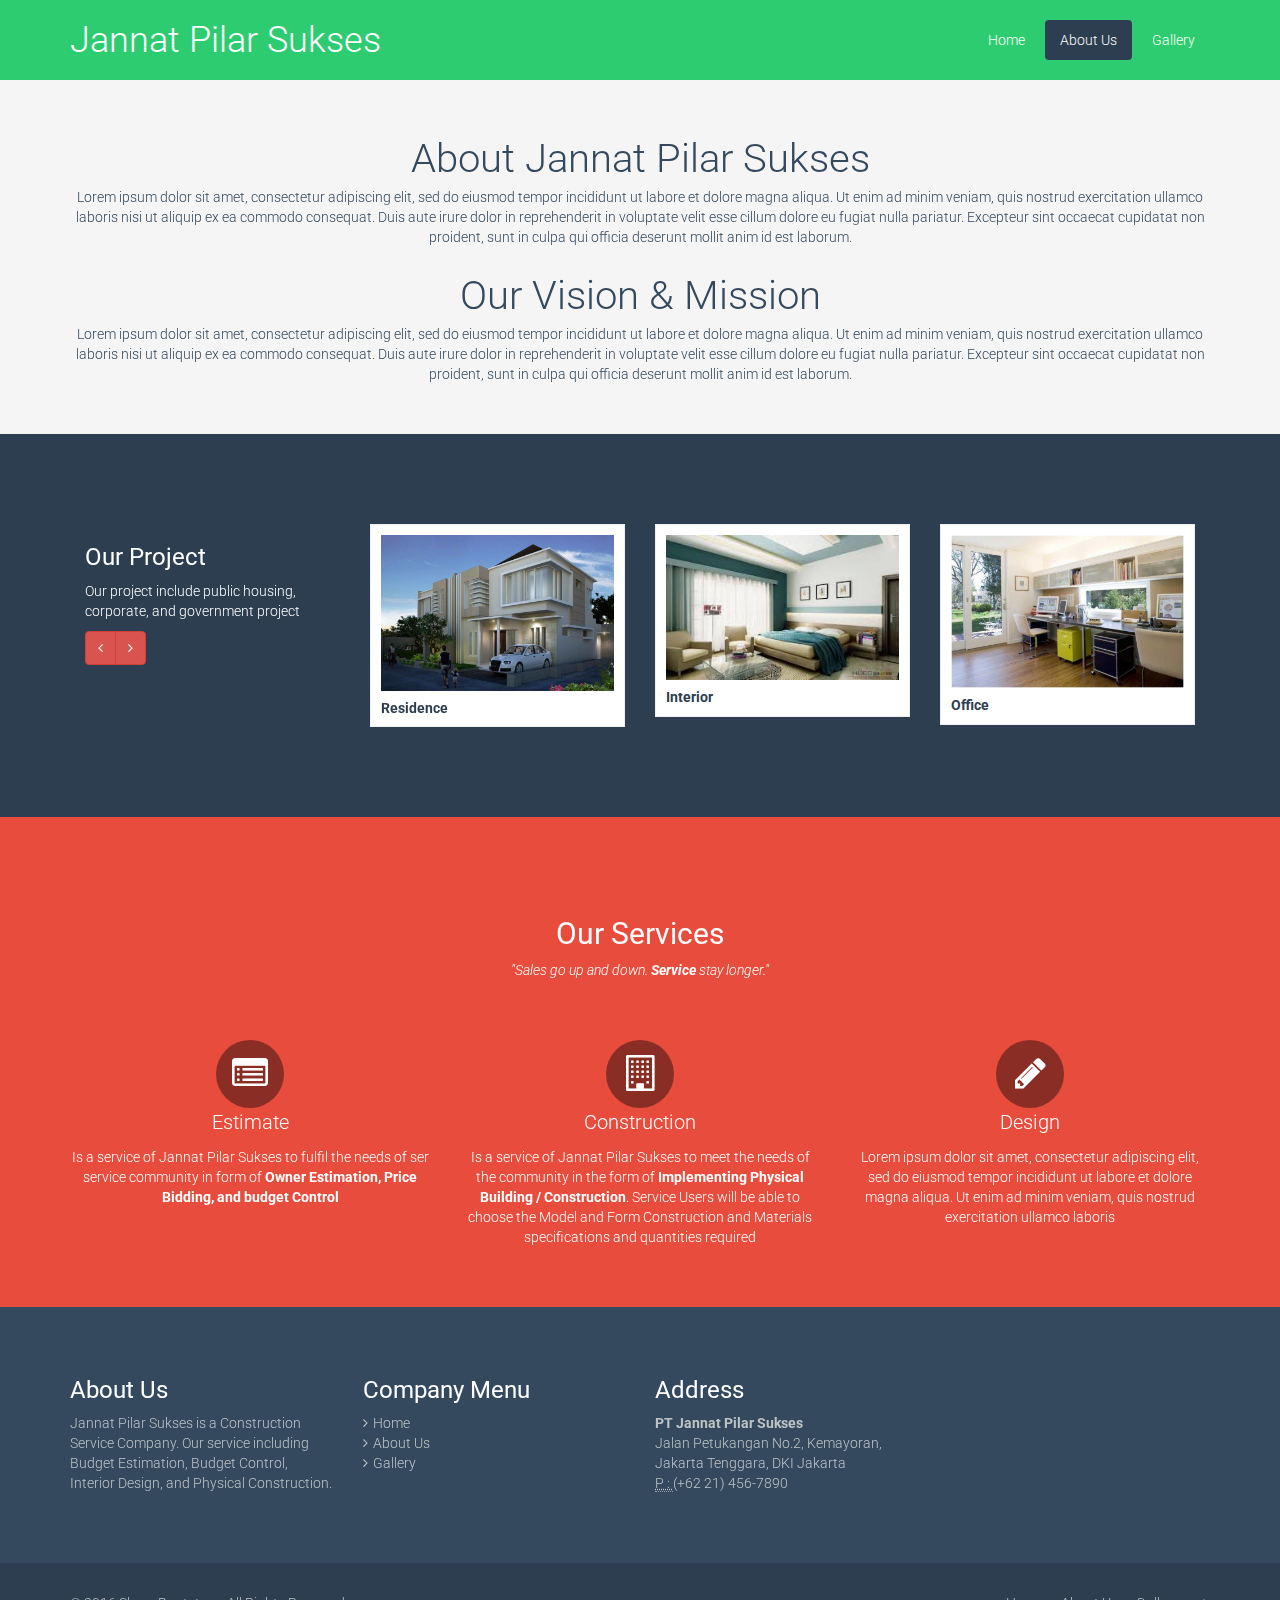
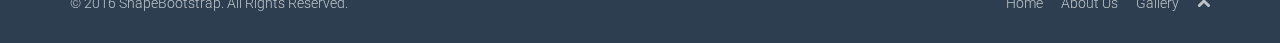
==== commit 50fc830c: "no message" ====
--- a/about-us.html
+++ b/about-us.html
@@ -109,41 +109,45 @@
 
                 <div class="hidden-xs">
                     <ul id="menu-main-menu" class="nav navbar-nav navbar-main">
-                        <li id="menu-item-304" class="menu-item menu-item-type-post_type menu-item-object-page current-menu-item page_item page-item-20 current_page_item menu-item-304 "><a title="Home" href="index.html">Home</a></li>
-                        <li id="menu-item-308" class="menu-item menu-item-type-post_type menu-item-object-page menu-item-308 active"><a title="About us" href="about-us.html">About Us</a></li>
+                        <li class="menu-item menu-item-type-post_type menu-item-object-page current-menu-item page_item page-item-20 current_page_item menu-item-304"><a title="Home" href="index.html">Home</a></li>
+                        <li class="menu-item menu-item-type-post_type menu-item-object-page menu-item-308 active"><a title="About Us" href="about-us.html">About Us</a></li>
+                        <li class="menu-item menu-item-type-post_type menu-item-object-page menu-item-308 "><a title="Gallery" href="gallery.html">Gallery</a></li>
                         <!--<li id="menu-item-18" class="menu-item menu-item-type-custom menu-item-object-custom menu-item-has-children menu-item-18 dropdown"><a title="Pages" href="#">Pages <i class="icon-angle-down"></i></a>
-                            <ul role="menu" class=" dropdown-menu">
-                                <li id="menu-item-306" class="menu-item menu-item-type-post_type menu-item-object-page menu-item-306"><a title="About Us" href="indexfd26.html?page_id=94">About Us</a></li>
-                                <li id="menu-item-307" class="menu-item menu-item-type-post_type menu-item-object-page menu-item-307"><a title="Services" href="index9e1d.html?page_id=110">Services</a></li>
-                                <li id="menu-item-309" class="menu-item menu-item-type-post_type menu-item-object-page menu-item-309"><a title="Contact Us" href="indexbcf5.html?page_id=124">Contact Us</a></li>
-                                <li id="menu-item-311" class="menu-item menu-item-type-post_type menu-item-object-page menu-item-311"><a title="FAQ" href="index1521.html?page_id=161">FAQ</a></li>
-                                <li id="menu-item-310" class="menu-item menu-item-type-post_type menu-item-object-page menu-item-310"><a title="Career" href="index7d80.html?page_id=128">Career</a></li>
-                                <li id="menu-item-312" class="menu-item menu-item-type-post_type menu-item-object-page menu-item-312"><a title="Pricing" href="index30c2.html?page_id=172">Pricing</a></li>
-                                <li id="menu-item-19" class="menu-item menu-item-type-custom menu-item-object-custom menu-item-19"><a title="404" href="http://192.168.1.95/wordpress/flat-theme/?page_id=404">404</a></li>
-                                <li id="menu-item-313" class="menu-item menu-item-type-post_type menu-item-object-page menu-item-313"><a title="Privacy policy" href="index8834.html?page_id=178">Privacy policy</a></li>
-                                <li id="menu-item-314" class="menu-item menu-item-type-post_type menu-item-object-page menu-item-314"><a title="Terms of Use" href="index5931.html?page_id=181">Terms of Use</a></li>
-                            </ul>
-                        </li>
-                        <li id="menu-item-315" class="menu-item menu-item-type-post_type menu-item-object-page menu-item-has-children menu-item-315 dropdown"><a title="Shortcodes" href="indexdb4c.html?page_id=191">Shortcodes <i class="icon-angle-down"></i></a>
-                            <ul role="menu" class=" dropdown-menu">
-                                <li id="menu-item-316" class="menu-item menu-item-type-post_type menu-item-object-page menu-item-316"><a title="Accordions" href="indexf9e4.html?page_id=193">Accordions</a></li>
-                                <li id="menu-item-322" class="menu-item menu-item-type-post_type menu-item-object-page menu-item-322"><a title="Columns" href="indexa283.html?page_id=237">Columns</a></li>
-                                <li id="menu-item-320" class="menu-item menu-item-type-post_type menu-item-object-page menu-item-320"><a title="Button" href="index5f1a.html?page_id=211">Button</a></li>
-                                <li id="menu-item-317" class="menu-item menu-item-type-post_type menu-item-object-page menu-item-317"><a title="Alert" href="index226f.html?page_id=200">Alert</a></li>
-                                <li id="menu-item-319" class="menu-item menu-item-type-post_type menu-item-object-page menu-item-319"><a title="Blocknumber" href="indexcb20.html?page_id=208">Blocknumber</a></li>
-                                <li id="menu-item-318" class="menu-item menu-item-type-post_type menu-item-object-page menu-item-318"><a title="Block" href="index1ccc.html?page_id=204">Block</a></li>
-                                <li id="menu-item-321" class="menu-item menu-item-type-post_type menu-item-object-page menu-item-321"><a title="Dropcap" href="index49be.html?page_id=215">Dropcap</a></li>
-                                <li id="menu-item-323" class="menu-item menu-item-type-post_type menu-item-object-page menu-item-323"><a title="Testimonial" href="index4180.html?page_id=241">Testimonial</a></li>
-                                <li id="menu-item-324" class="menu-item menu-item-type-post_type menu-item-object-page menu-item-324"><a title="Tab" href="index7200.html?page_id=254">Tab</a></li>
-                            </ul>
-                        </li>
-                        <li id="menu-item-305" class="menu-item menu-item-type-post_type menu-item-object-page menu-item-305"><a title="Blog" href="indexf2af.html?page_id=81">Blog</a></li>-->
+                        <ul role="menu" class=" dropdown-menu">
+                            <li id="menu-item-306" class="menu-item menu-item-type-post_type menu-item-object-page menu-item-306"><a title="About Us" href="indexfd26.html?page_id=94">About Us</a></li>
+                            <li id="menu-item-307" class="menu-item menu-item-type-post_type menu-item-object-page menu-item-307"><a title="Services" href="index9e1d.html?page_id=110">Services</a></li>
+                            <li id="menu-item-309" class="menu-item menu-item-type-post_type menu-item-object-page menu-item-309"><a title="Contact Us" href="indexbcf5.html?page_id=124">Contact Us</a></li>
+                            <li id="menu-item-311" class="menu-item menu-item-type-post_type menu-item-object-page menu-item-311"><a title="FAQ" href="index1521.html?page_id=161">FAQ</a></li>
+                            <li id="menu-item-310" class="menu-item menu-item-type-post_type menu-item-object-page menu-item-310"><a title="Career" href="index7d80.html?page_id=128">Career</a></li>
+                            <li id="menu-item-312" class="menu-item menu-item-type-post_type menu-item-object-page menu-item-312"><a title="Pricing" href="index30c2.html?page_id=172">Pricing</a></li>
+                            <li id="menu-item-19" class="menu-item menu-item-type-custom menu-item-object-custom menu-item-19"><a title="404" href="http://192.168.1.95/wordpress/flat-theme/?page_id=404">404</a></li>
+                            <li id="menu-item-313" class="menu-item menu-item-type-post_type menu-item-object-page menu-item-313"><a title="Privacy policy" href="index8834.html?page_id=178">Privacy policy</a></li>
+                            <li id="menu-item-314" class="menu-item menu-item-type-post_type menu-item-object-page menu-item-314"><a title="Terms of Use" href="index5931.html?page_id=181">Terms of Use</a></li>
+                        </ul>
+                    </li>
+                    <li id="menu-item-315" class="menu-item menu-item-type-post_type menu-item-object-page menu-item-has-children menu-item-315 dropdown"><a title="Shortcodes" href="indexdb4c.html?page_id=191">Shortcodes <i class="icon-angle-down"></i></a>
+                        <ul role="menu" class=" dropdown-menu">
+                            <li id="menu-item-316" class="menu-item menu-item-type-post_type menu-item-object-page menu-item-316"><a title="Accordions" href="indexf9e4.html?page_id=193">Accordions</a></li>
+                            <li id="menu-item-322" class="menu-item menu-item-type-post_type menu-item-object-page menu-item-322"><a title="Columns" href="indexa283.html?page_id=237">Columns</a></li>
+                            <li id="menu-item-320" class="menu-item menu-item-type-post_type menu-item-object-page menu-item-320"><a title="Button" href="index5f1a.html?page_id=211">Button</a></li>
+                            <li id="menu-item-317" class="menu-item menu-item-type-post_type menu-item-object-page menu-item-317"><a title="Alert" href="index226f.html?page_id=200">Alert</a></li>
+                            <li id="menu-item-319" class="menu-item menu-item-type-post_type menu-item-object-page menu-item-319"><a title="Blocknumber" href="indexcb20.html?page_id=208">Blocknumber</a></li>
+                            <li id="menu-item-318" class="menu-item menu-item-type-post_type menu-item-object-page menu-item-318"><a title="Block" href="index1ccc.html?page_id=204">Block</a></li>
+                            <li id="menu-item-321" class="menu-item menu-item-type-post_type menu-item-object-page menu-item-321"><a title="Dropcap" href="index49be.html?page_id=215">Dropcap</a></li>
+                            <li id="menu-item-323" class="menu-item menu-item-type-post_type menu-item-object-page menu-item-323"><a title="Testimonial" href="index4180.html?page_id=241">Testimonial</a></li>
+                            <li id="menu-item-324" class="menu-item menu-item-type-post_type menu-item-object-page menu-item-324"><a title="Tab" href="index7200.html?page_id=254">Tab</a></li>
+                        </ul>
+                    </li>
+                    <li id="menu-item-305" class="menu-item menu-item-type-post_type menu-item-object-page menu-item-305"><a title="Blog" href="indexf2af.html?page_id=81">Blog</a></li>-->
                     </ul>      </div>
 
                 <div id="mobile-menu" class="visible-xs">
                     <div class="collapse navbar-collapse">
                         <ul id="menu-main-menu-1" class="nav navbar-nav">
-                            <li class="menu-item menu-item-type-post_type menu-item-object-page current-menu-item page_item page-item-20 current_page_item menu-item-304 active"><a title="Home" href="index.html">Home</a></li>
+                            <li class="menu-item menu-item-type-post_type menu-item-object-page current-menu-item page_item page-item-20 current_page_item menu-item-304 "><a title="Home" href="index.html">Home</a></li>
+                            <li class="menu-item menu-item-type-post_type menu-item-object-page menu-item-308 active"><a title="About Us" href="about-us.html">About Us</a></li>
+                            <li class="menu-item menu-item-type-post_type menu-item-object-page menu-item-308"><a title="Gallery" href="gallery.html">Gallery</a></li>
+
                             <!--                            <li class="menu-item menu-item-type-post_type menu-item-object-page menu-item-308"><a title="Portfolio" href="index96e7.html?page_id=121">Portfolio</a></li>
                                                         <li class="menu-item menu-item-type-custom menu-item-object-custom menu-item-has-children menu-item-18"><a title="Pages" href="#">Pages</a>
                                                             <span class="menu-toggler" data-toggle="collapse" data-target=".collapse-18">
@@ -207,9 +211,9 @@
             </div>
         </section>
 
-        
-        
-    
+
+
+
         <section id=recent-works class="midnight-blue"><div class="container">     <div class="col-md-3">
                     <h3>Our Project</h3>
                     <p>Our project include public housing, corporate,  and government project</p>
@@ -300,7 +304,7 @@
                     </div>
                 </div><!--/.col-md-9-->
             </div></section>
-     
+
         <section id=testimonial class="alizarin"><div class="container"></p>
                 <p>&nbsp;</p>
                 <h2 style="text-align: center;">Our Services</h2>
@@ -336,8 +340,13 @@
                             Jannat Pilar Sukses is a Construction Service Company. Our service including Budget Estimation, Budget Control, Interior Design, and Physical Construction. 
                         </div>
                     </div>
-                    <div class="col-sm-3 col-xs-6"><h3>Company Menu</h3><div class="menu-company-menu-container"><ul id="menu-company-menu" class="menu">
-                                <li id="menu-item-9" class="menu-item menu-item-type-custom menu-item-object-custom menu-item-9"><a href="#">Home</a></li>
+                    <div class="col-sm-3 col-xs-6">
+                        <h3>Company Menu</h3>
+                        <div class="menu-company-menu-container">
+                            <ul id="menu-company-menu" class="menu">
+                                <li id="menu-item-9" class="menu-item menu-item-type-custom menu-item-object-custom menu-item-9"><a href="index.html">Home</a></li>
+                                <li id="menu-item-9" class="menu-item menu-item-type-custom menu-item-object-custom menu-item-9"><a href="about-us.html">About Us</a></li>
+                                <li id="menu-item-9" class="menu-item menu-item-type-custom menu-item-object-custom menu-item-9"><a href="gallery.html">Gallery</a></li>
 
                             </ul>
                         </div>
@@ -368,8 +377,8 @@
                     <div class="col-sm-6">
                         <ul class="pull-right">
                             <li id="menu-item-129" class="menu-item menu-item-type-post_type menu-item-object-page current-menu-item page_item page-item-20 current_page_item menu-item-129"><a href="index.html">Home</a></li>
-                            <li id="menu-item-130" class="menu-item menu-item-type-custom menu-item-object-custom menu-item-130"><a href="#">About Us</a></li>
-                            <li id="menu-item-131" class="menu-item menu-item-type-custom menu-item-object-custom menu-item-131"><a href="#">Sitemap</a></li>
+                            <li id="menu-item-130" class="menu-item menu-item-type-custom menu-item-object-custom menu-item-130"><a href="about-us.html">About Us</a></li>
+                            <li id="menu-item-131" class="menu-item menu-item-type-custom menu-item-object-custom menu-item-131"><a href="gallery.html">Gallery</a></li>
                             <li>
                                 <a id="gototop" class="gototop" href="#"><i class="icon-chevron-up"></i></a><!--#gototop-->
                             </li>
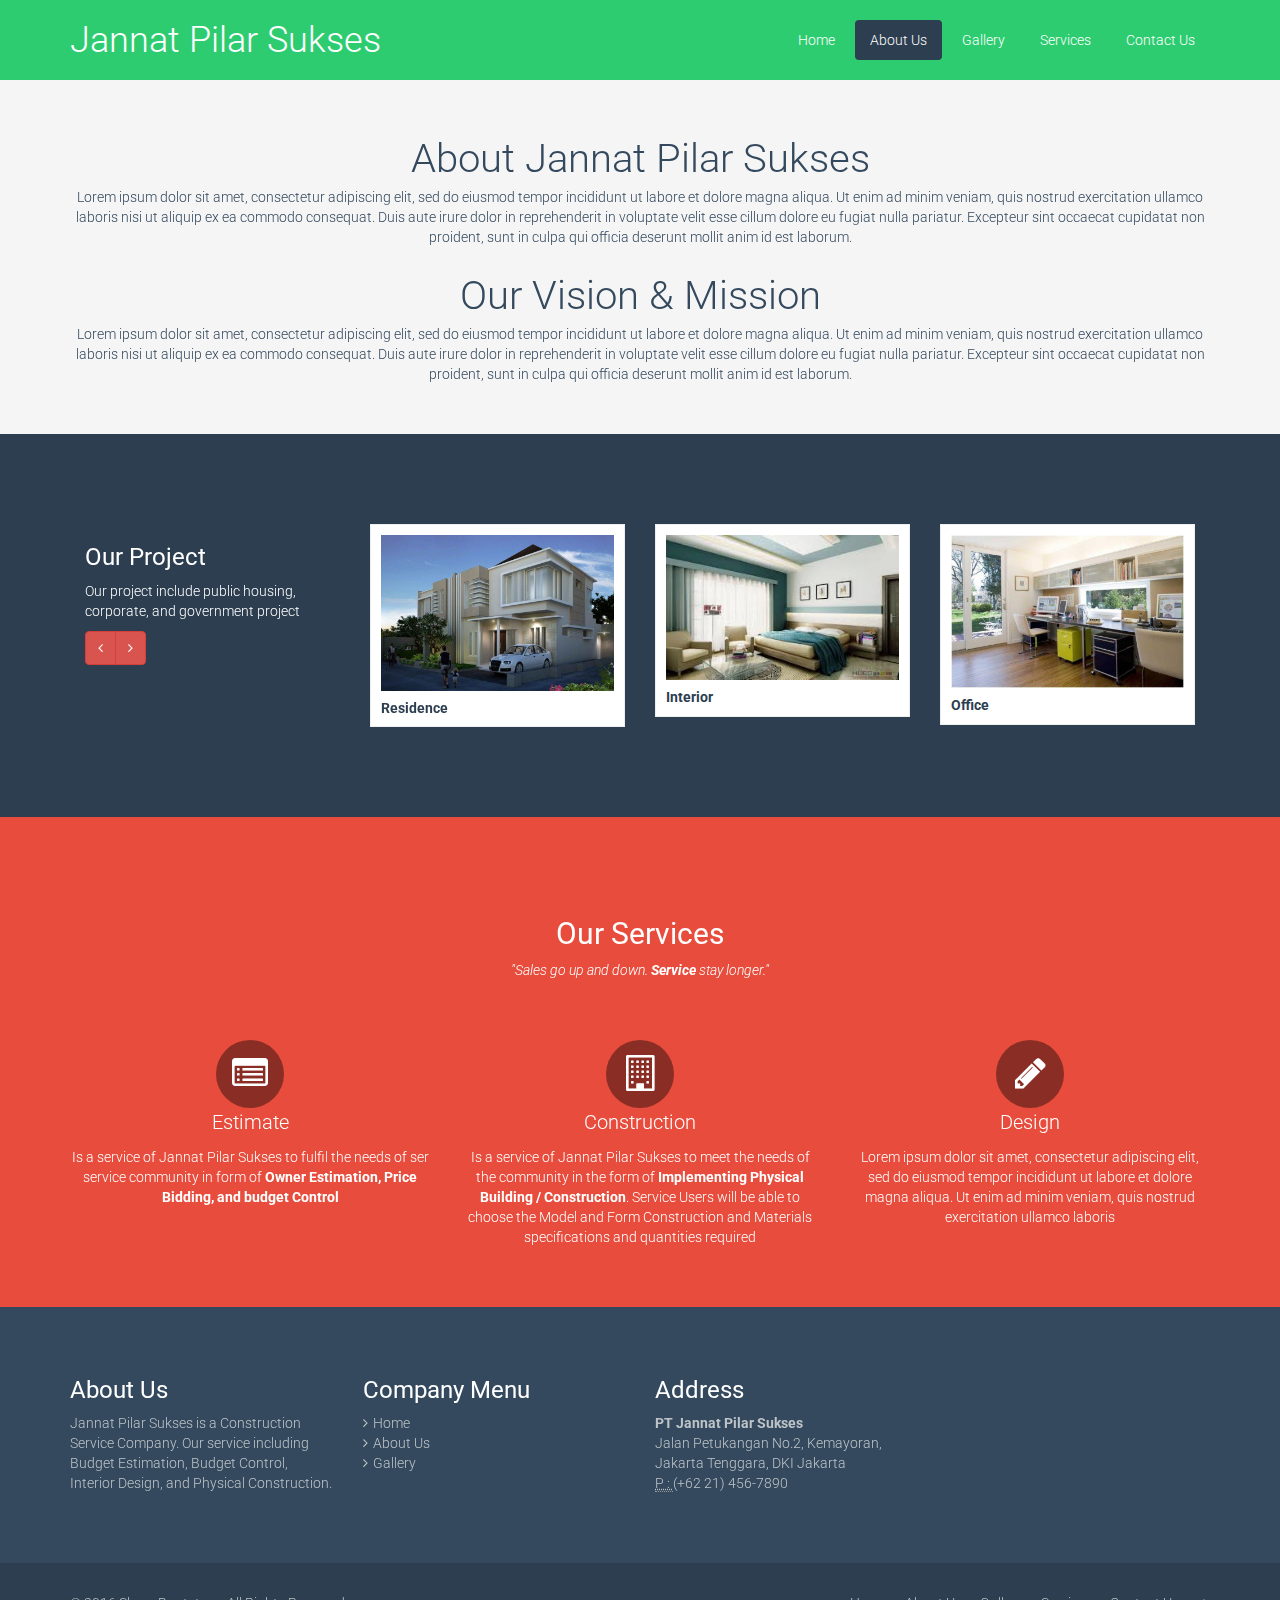
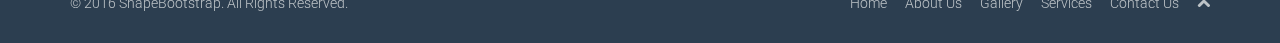
==== commit 49f15465: "Versi 1.0" ====
--- a/about-us.html
+++ b/about-us.html
@@ -41,7 +41,7 @@
         <link rel='stylesheet' id='fontawesome-css'  href='wp-content/themes/flat-theme/assets/css/font-awesome.min0015.css?ver=4.3.6' type='text/css' media='all' />
         <link rel='stylesheet' id='style-css'  href='wp-content/themes/flat-theme/style0015.css?ver=4.3.6' type='text/css' media='all' />
         <style id='style-inline-css' type='text/css'>
-            @import url(http://fonts.googleapis.com/css?family=Roboto:400,100,100italic,300,300italic,400italic,500,500italic,700,700italic,900,900italic);
+            @import url(https://fonts.googleapis.com/css?family=Roboto:400,100,100italic,300,300italic,400italic,500,500italic,700,700italic,900,900italic);
             /* Body Style */
 
             body{
@@ -112,6 +112,9 @@
                         <li class="menu-item menu-item-type-post_type menu-item-object-page current-menu-item page_item page-item-20 current_page_item menu-item-304"><a title="Home" href="index.html">Home</a></li>
                         <li class="menu-item menu-item-type-post_type menu-item-object-page menu-item-308 active"><a title="About Us" href="about-us.html">About Us</a></li>
                         <li class="menu-item menu-item-type-post_type menu-item-object-page menu-item-308 "><a title="Gallery" href="gallery.html">Gallery</a></li>
+                        <li id="menu-item-308" class="menu-item menu-item-type-post_type menu-item-object-page menu-item-308"><a title="services" href="services.html">Services</a></li>
+                                                <li id="menu-item-308" class="menu-item menu-item-type-post_type menu-item-object-page menu-item-308 "><a title="Contact Us" href="contact-us.html">Contact Us</a></li>
+
                         <!--<li id="menu-item-18" class="menu-item menu-item-type-custom menu-item-object-custom menu-item-has-children menu-item-18 dropdown"><a title="Pages" href="#">Pages <i class="icon-angle-down"></i></a>
                         <ul role="menu" class=" dropdown-menu">
                             <li id="menu-item-306" class="menu-item menu-item-type-post_type menu-item-object-page menu-item-306"><a title="About Us" href="indexfd26.html?page_id=94">About Us</a></li>
@@ -147,6 +150,8 @@
                             <li class="menu-item menu-item-type-post_type menu-item-object-page current-menu-item page_item page-item-20 current_page_item menu-item-304 "><a title="Home" href="index.html">Home</a></li>
                             <li class="menu-item menu-item-type-post_type menu-item-object-page menu-item-308 active"><a title="About Us" href="about-us.html">About Us</a></li>
                             <li class="menu-item menu-item-type-post_type menu-item-object-page menu-item-308"><a title="Gallery" href="gallery.html">Gallery</a></li>
+                            <li class="menu-item menu-item-type-post_type menu-item-object-page menu-item-308"><a title="Services" href="services.html">Services</a></li>
+                                                        <li class="menu-item menu-item-type-post_type menu-item-object-page menu-item-308"><a title="Contac Us" href="contact-us.html">Contact Us</a></li>
 
                             <!--                            <li class="menu-item menu-item-type-post_type menu-item-object-page menu-item-308"><a title="Portfolio" href="index96e7.html?page_id=121">Portfolio</a></li>
                                                         <li class="menu-item menu-item-type-custom menu-item-object-custom menu-item-has-children menu-item-18"><a title="Pages" href="#">Pages</a>
@@ -379,6 +384,9 @@
                             <li id="menu-item-129" class="menu-item menu-item-type-post_type menu-item-object-page current-menu-item page_item page-item-20 current_page_item menu-item-129"><a href="index.html">Home</a></li>
                             <li id="menu-item-130" class="menu-item menu-item-type-custom menu-item-object-custom menu-item-130"><a href="about-us.html">About Us</a></li>
                             <li id="menu-item-131" class="menu-item menu-item-type-custom menu-item-object-custom menu-item-131"><a href="gallery.html">Gallery</a></li>
+                            <li id="menu-item-131" class="menu-item menu-item-type-custom menu-item-object-custom menu-item-131"><a href="services.html">Services</a></li>
+                            <li id="menu-item-131" class="menu-item menu-item-type-custom menu-item-object-custom menu-item-131"><a href="contact-us.html">Contact Us</a></li>
+
                             <li>
                                 <a id="gototop" class="gototop" href="#"><i class="icon-chevron-up"></i></a><!--#gototop-->
                             </li>
